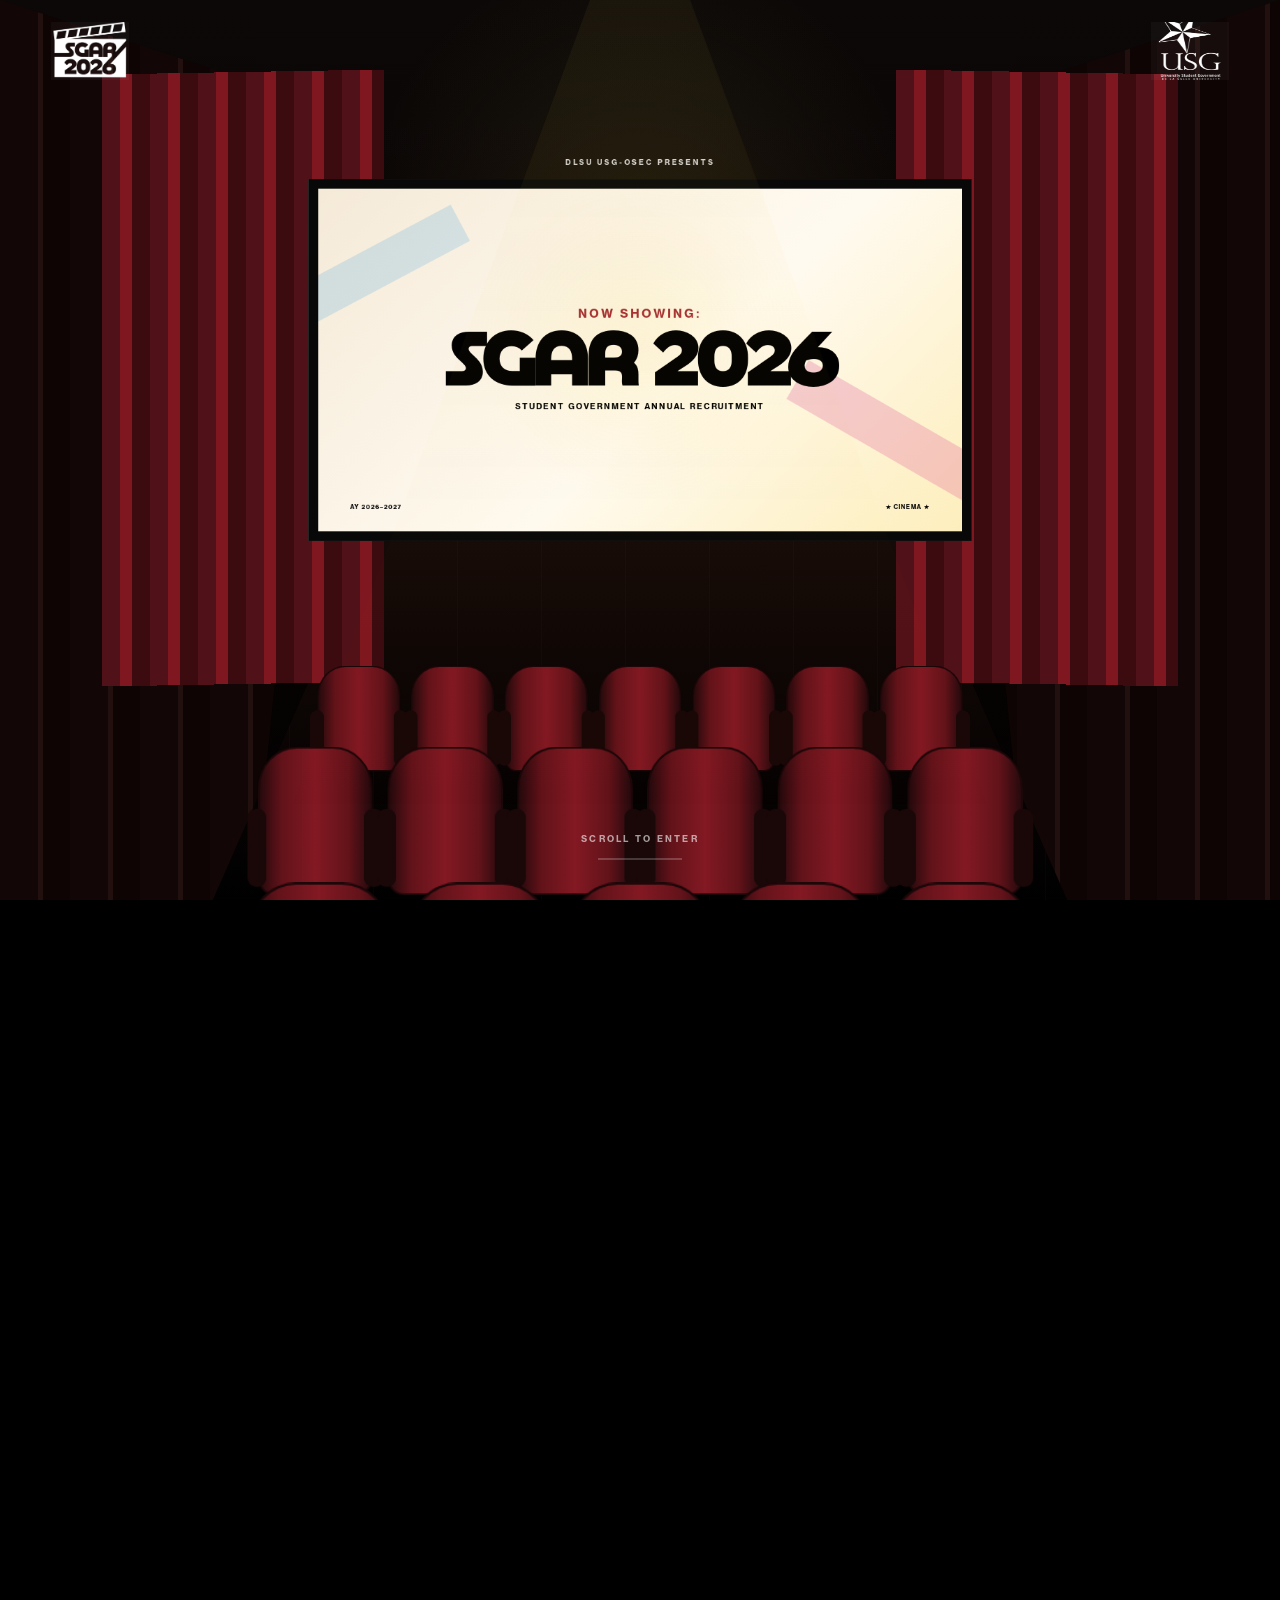
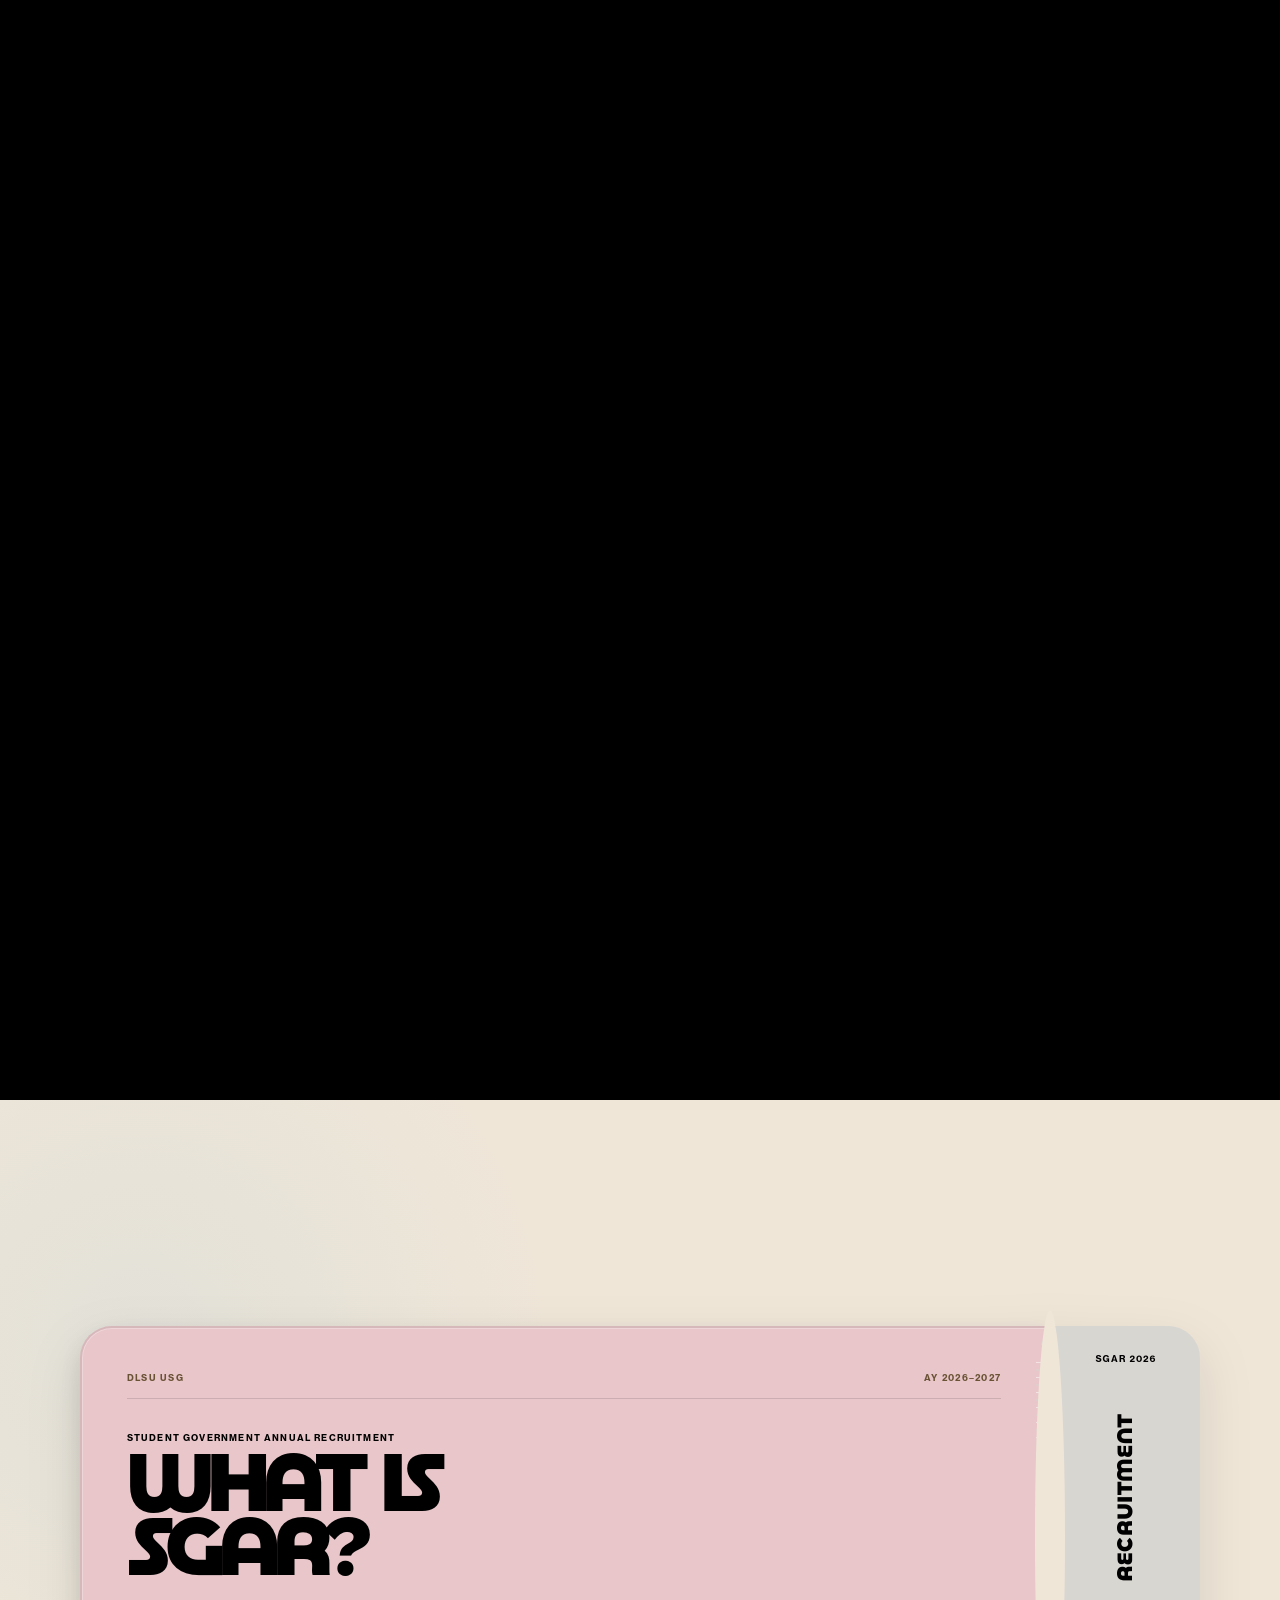
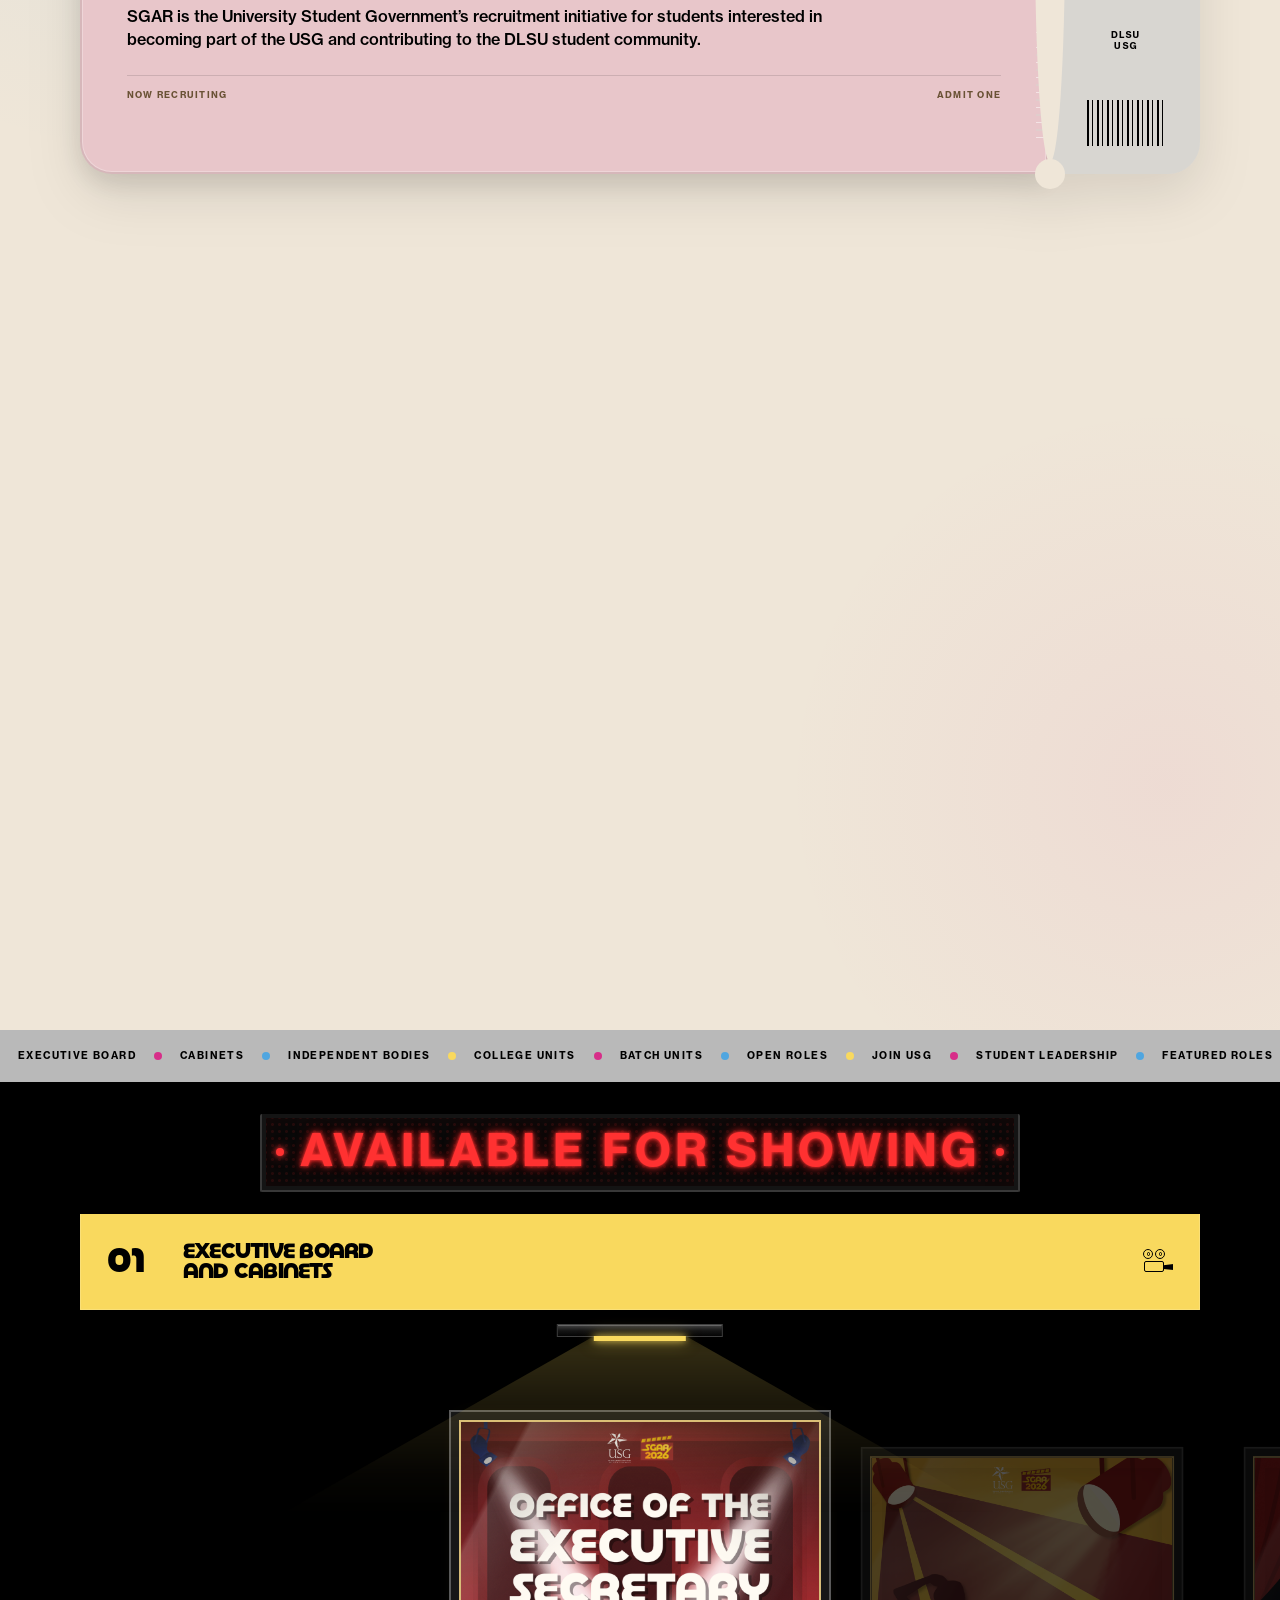
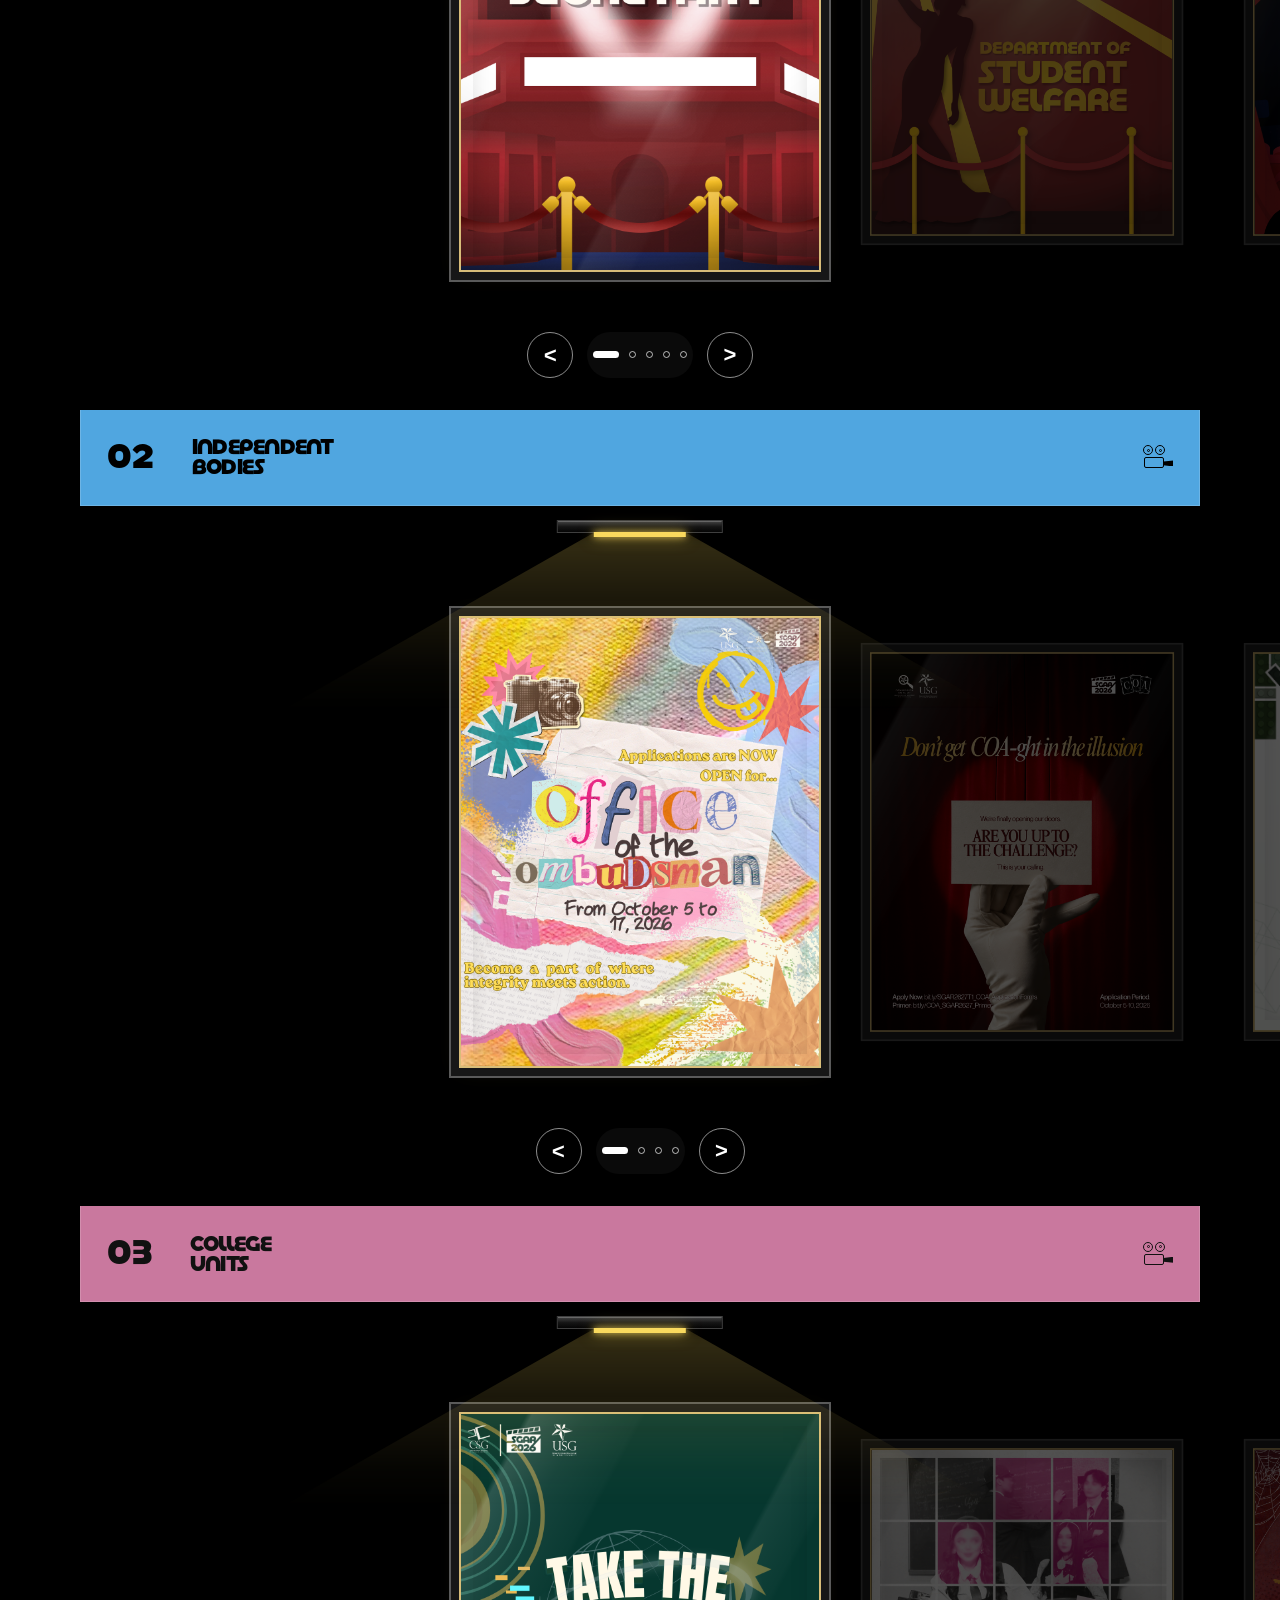
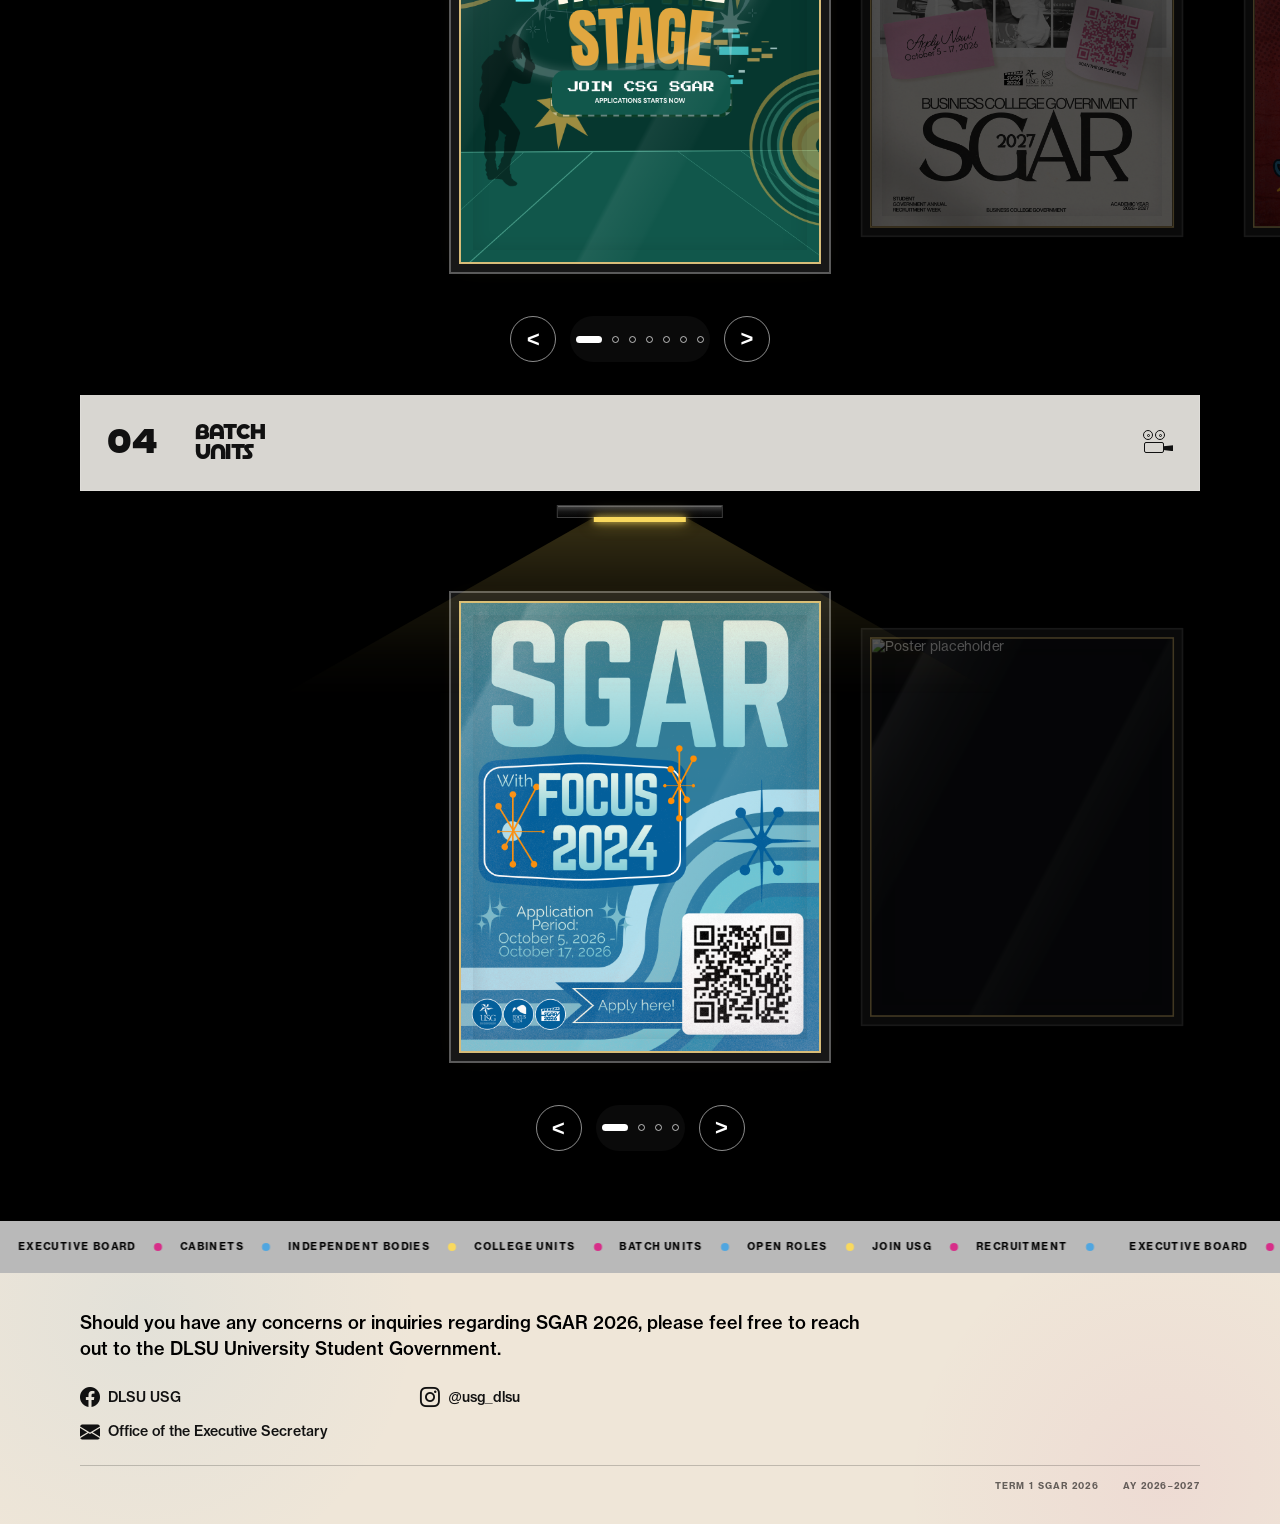
==== index.html @ 8f30ff58 "reset" ====
<!DOCTYPE html>
<html lang="en">
<head>
  <meta charset="UTF-8" />
  <meta name="viewport" content="width=device-width, initial-scale=1.0" />
  <meta name="theme-color" content="#000000" />
  <title>SGAR 2026 — Now Showing</title>
  <meta
    name="description"
    content="SGAR 2026 — Student Government Annual Recruitment"
  />
  <link rel="stylesheet" href="style.css" />
  <script>
    (function () {
      try {
        if (sessionStorage.getItem("sgarRestoreFromUnit") === "1") {
          document.documentElement.classList.add("sgar-restoring-index");
        }
      } catch (error) {}
    })();
  </script>
  <link rel="stylesheet" href="https://cdn.jsdelivr.net/npm/bootstrap-icons@1.11.3/font/bootstrap-icons.min.css" />
</head>

<body>
  <main>

    <section class="cinema-scroll" id="cinemaExperience" aria-label="SGAR 2026 cinema intro">
      <div class="cinema-stage" id="cinemaStage">
        <div class="film-overlay" aria-hidden="true"></div>
        <div class="projector-beam" aria-hidden="true"></div>

        <header class="site-header" id="siteHeader">
          <a class="brand brand-logo-link" href="#cinemaExperience" aria-label="SGAR logo placeholder">
            <img src="assets/sgar-white-logo.png" alt="SGAR logo" class="brand-logo-placeholder">
          </a>

          <a class="brand brand-logo-link" href="#cinemaExperience" aria-label="Second organization">
            <img
              src="assets/[USG] WHITE LOGO.png"
              alt="Second organization logo"
              class="brand-logo-placeholder second-logo"
            >
          </a>
        </header>

        <div class="cinema-room" id="cinemaRoom">
          <div class="wall wall-left" aria-hidden="true"></div>
          <div class="wall wall-right" aria-hidden="true"></div>

          <div class="curtain curtain-left" id="curtainLeft" aria-hidden="true"></div>
          <div class="curtain curtain-right" id="curtainRight" aria-hidden="true"></div>

          <div class="screen-wrap" id="screenWrap">
            <p class="screen-presenter-overline">DLSU USG-OSEC PRESENTS</p>
            <div class="screen-frame">
              <div class="screen">
                <div class="screen-accent accent-left" aria-hidden="true"></div>
                <div class="screen-accent accent-right" aria-hidden="true"></div>

                <div class="screen-copy" id="screenCopy">

                  <p class="now-showing">NOW SHOWING:</p>
                  <h1>SGAR 2026</h1>
                  <p class="screen-subtitle">
                    STUDENT GOVERNMENT ANNUAL RECRUITMENT
                  </p>
                </div>

                <div class="screen-footer">
                  <span>AY 2026–2027</span>
                  <span>★ CINEMA ★</span>
                </div>
              </div>
            </div>
          </div>

          <div class="floor" aria-hidden="true"></div>

          <div class="seat-row back-row" id="backRow" aria-hidden="true">
            <i></i><i></i><i></i><i></i><i></i><i></i><i></i>
          </div>

          <div class="seat-row middle-row" id="middleRow" aria-hidden="true">
            <i></i><i></i><i></i><i></i><i></i><i></i>
          </div>

          <div class="seat-row front-row" id="frontRow" aria-hidden="true">
            <i></i><i></i><i></i><i></i><i></i>
          </div>
        </div>

        <div class="intro-copy" id="introCopy">

          <span class="scroll-prompt">SCROLL TO ENTER</span>
          <div class="scroll-track" aria-hidden="true">
            <div class="scroll-fill" id="scrollFill"></div>
          </div>
        </div>
      </div>
    </section>

    <section class="about-section" id="about">
      <div class="ticket-scene">
        <div class="sgar-ticket" id="sgarTicket">
          <div class="ticket-main">
            <div class="ticket-topline">
              <span>DLSU USG</span>
              <span>AY 2026–2027</span>
            </div>

            <div class="ticket-title-wrap">
              <p>STUDENT GOVERNMENT ANNUAL RECRUITMENT</p>
              <h3>WHAT IS<br />SGAR?</h3>
            </div>

            <p class="ticket-description">
              SGAR is the University Student Government’s recruitment initiative
              for students interested in becoming part of the USG and contributing
              to the DLSU student community.
            </p>

            <div class="ticket-bottomline">
              <span>NOW RECRUITING</span>
              <span>ADMIT ONE</span>
            </div>
          </div>

          <div class="ticket-perforation" aria-hidden="true"></div>

          <div class="ticket-stub" id="ticketStub">
            <span class="stub-small">SGAR 2026</span>
            <span class="stub-vertical">RECRUITMENT</span>
            <span class="stub-small">DLSU<br />USG</span>
            <span class="stub-barcode" aria-hidden="true"></span>
            <span class="torn-fibers" aria-hidden="true"></span>
          </div>
        </div>
      </div>
    </section>

<section class="snap-section organizations-section" id="organizations">
      <div class="organizations-shell">
        <div class="transition-strip transition-strip-top strip-recruitment" aria-hidden="true">
          <div class="transition-strip-track seamless-marquee">
            <div class="marquee-group">
              <span>EXECUTIVE BOARD</span><i></i>
              <span>CABINETS</span><i></i>
              <span>INDEPENDENT BODIES</span><i></i>
              <span>COLLEGE UNITS</span><i></i>
              <span>BATCH UNITS</span><i></i>
              <span>OPEN ROLES</span><i></i>
              <span>JOIN USG</span><i></i>
              <span>STUDENT LEADERSHIP</span><i></i>
              <span>FEATURED ROLES</span><i></i>
              <span>RECRUITMENT</span><i></i>
            </div>

            <div class="marquee-group" aria-hidden="true">
              <span>EXECUTIVE BOARD</span><i></i>
              <span>CABINETS</span><i></i>
              <span>INDEPENDENT BODIES</span><i></i>
              <span>COLLEGE UNITS</span><i></i>
              <span>BATCH UNITS</span><i></i>
              <span>OPEN ROLES</span><i></i>
              <span>JOIN USG</span><i></i>
              <span>STUDENT LEADERSHIP</span><i></i>
              <span>FEATURED ROLES</span><i></i>
              <span>RECRUITMENT</span><i></i>
            </div>
          </div>
        </div>

        <div class="organizations-heading organizations-heading-centered">
          <h2>AVAILABLE FOR SHOWING</h2>
        </div>

        <div class="category-panel category-panel-from-old">
          <div class="category-panel-no">01</div>
          <div class="category-panel-copy">
            <h3>Executive Board<br />and Cabinets</h3>
          </div>
          <div class="category-projector" aria-hidden="true">
            <span class="projector-reel-icon reel-icon-one"></span>
            <span class="projector-reel-icon reel-icon-two"></span>
            <span class="projector-body-icon"></span>
            <span class="projector-lens-icon"></span>
          </div>
        </div>

        <div class="poster-showcase-light" aria-hidden="true">
          <span class="showcase-light-fixture"></span>
        </div>

        <div class="featured-carousel-shell featured-carousel-shell-portrait">
          <div
            class="featured-carousel"
            id="execCarousel"
            role="region"
            aria-roledescription="carousel"
            aria-label="Executive Board and Cabinets recruiting organizations"
          >
            <div class="featured-track" id="execTrack">
              <article class="featured-card theme-blue" data-slide="0" data-unit-key="OSEC" role="link" tabindex="0" aria-label="Open unit page for Exec 1">
                <div class="featured-art has-poster">
                  <img src="assets/OSEC_MainPub.png" alt="Poster placeholder" class="featured-poster-img" loading="eager" decoding="async" />
                </div>
              </article>

              <article class="featured-card theme-pink" data-slide="1" data-unit-key="DSW" role="link" tabindex="0" aria-label="Open unit page for Exec 2">
                <div class="featured-art has-poster">
                  <img src="assets/CABINET - DSW.png" alt="Poster placeholder" class="featured-poster-img" loading="eager" decoding="async" />
                </div>
              </article>

              <article class="featured-card theme-yellow" data-slide="2" data-unit-key="DLA" role="link" tabindex="0" aria-label="Open unit page for Exec 3">
                <div class="featured-art has-poster">
                  <img src="assets/CABINET - DLA.png" alt="Poster placeholder" class="featured-poster-img" loading="eager" decoding="async" />
                </div>
              </article>

              <article class="featured-card theme-green" data-slide="3" data-unit-key="DOP" role="link" tabindex="0" aria-label="Open unit page for Exec 4">
                <div class="featured-art has-poster">
                  <img src="assets/CABINET - DOP.png" alt="Poster placeholder" class="featured-poster-img" loading="eager" decoding="async" />
                </div>
              </article>

              <article class="featured-card theme-cream" data-slide="4" data-unit-key="DFO" role="link" tabindex="0" aria-label="Open unit page for Exec 5">
                <div class="featured-art has-poster">
                  <img src="assets/CABINET - DFO.png" alt="Poster placeholder" class="featured-poster-img" loading="eager" decoding="async" />
                </div>
              </article>
              <article class="featured-card theme-cream" data-slide="4" data-unit-key="DFA" role="link" tabindex="0" aria-label="Open unit page for Exec 6">
                  <div class="featured-art has-poster">
                  <img src="assets/CABINET - DFA.png" alt="Poster placeholder" class="featured-poster-img" loading="eager" decoding="async" />
                </div>
              </article>
              <article class="featured-card theme-cream" data-slide="4" data-unit-key="DSC" role="link" tabindex="0" aria-label="Open unit page for Exec 6">
                  <div class="featured-art has-poster">
                  <img src="assets/CABINET - DSC.png" alt="Poster placeholder" class="featured-poster-img" loading="eager" decoding="async" />
                </div>
              </article>
              <article class="featured-card theme-cream" data-slide="4" data-unit-key="DUE" role="link" tabindex="0" aria-label="Open unit page for Exec 6">
                  <div class="featured-art has-poster">
                  <img src="assets/CABINET - DUE.png" alt="Poster placeholder" class="featured-poster-img" loading="eager" decoding="async" />
                </div>
              </article>
              <article class="featured-card theme-cream" data-slide="4" data-unit-key="DEE" role="link" tabindex="0" aria-label="Open unit page for Exec 6">
                  <div class="featured-art has-poster">
                  <img src="assets/CABINET - DEE.png" alt="Poster placeholder" class="featured-poster-img" loading="eager" decoding="async" />
                </div>
              </article>
              <article class="featured-card theme-cream" data-slide="4" data-unit-key="LCSG" role="link" tabindex="0" aria-label="Open unit page for Exec 6">
                  <div class="featured-art has-poster">
                  <img src="assets/LCSG_MainPub.jpg" alt="Poster placeholder" class="featured-poster-img" loading="eager" decoding="async" />
                </div>
              </article>
            </div>
          </div>

          <div class="featured-carousel-footer featured-carousel-footer-bottom">
            <button class="carousel-arrow carousel-arrow-prev" id="execPrev" type="button" aria-label="Previous organization"><span class="chevron-icon">&gt;</span></button>

            <div class="carousel-dots" id="execDots" aria-label="Choose an organization">
              <button class="carousel-dot is-active" type="button" data-index="0" aria-label="Show organization 1"></button>
              <button class="carousel-dot" type="button" data-index="1" aria-label="Show organization 2"></button>
              <button class="carousel-dot" type="button" data-index="2" aria-label="Show organization 3"></button>
              <button class="carousel-dot" type="button" data-index="3" aria-label="Show organization 4"></button>
              <button class="carousel-dot" type="button" data-index="4" aria-label="Show organization 5"></button>
            </div>

            <button class="carousel-arrow carousel-arrow-next" id="execNext" type="button" aria-label="Next organization"><span class="chevron-icon">&gt;</span></button>
          </div>
        </div>
      </div>
    </section>

    <section class="snap-section independent-section independent-bodies-section" id="independentBodies">
      <div class="organizations-shell">
        <div class="category-panel category-panel-from-old category-panel-independent">
          <div class="category-panel-no">02</div>
          <div class="category-panel-copy">
            <h3>Independent<br />Bodies</h3>
          </div>
          <div class="category-projector" aria-hidden="true">
            <span class="projector-reel-icon reel-icon-one"></span>
            <span class="projector-reel-icon reel-icon-two"></span>
            <span class="projector-body-icon"></span>
            <span class="projector-lens-icon"></span>
          </div>
        </div>

        <div class="poster-showcase-light poster-showcase-light-independent" aria-hidden="true">
          <span class="showcase-light-fixture"></span>
        </div>

        <div class="featured-carousel-shell featured-carousel-shell-portrait">
          <div
            class="featured-carousel"
            id="indCarousel"
            role="region"
            aria-roledescription="carousel"
            aria-label="Independent Bodies recruiting organizations"
          >
            <div class="featured-track" id="indTrack">
              <article class="featured-card ind-theme-one" data-slide="0" data-unit-key="OMB" role="link" tabindex="0" aria-label="Open unit page for Independent Body 01">
                <div class="featured-art has-poster">
                  <img src="assets/OMB_MainPub.png" alt="Poster placeholder" class="featured-poster-img" loading="eager" decoding="async" />
                </div>
              </article>
              <article class="featured-card ind-theme-two" data-slide="1" data-unit-key="COA" role="link" tabindex="0" aria-label="Open unit page for Independent Body 02">
                <div class="featured-art has-poster">
                  <img src="assets/COA_MainPub.png" alt="Poster placeholder" class="featured-poster-img" loading="eager" decoding="async" />
                </div>
              </article>
              <article class="featured-card ind-theme-three" data-slide="2" data-unit-key="COMELEC" role="link" tabindex="0" aria-label="Open unit page for Independent Body 03">
                <div class="featured-art has-poster">
                  <img src="assets/COMELEC_MainPub.png" alt="Poster placeholder" class="featured-poster-img" loading="eager" decoding="async" />
                </div>
              </article>
            </div>
          </div>

          <div class="featured-carousel-footer featured-carousel-footer-bottom">
            <button class="carousel-arrow carousel-arrow-prev" id="indPrev" type="button" aria-label="Previous independent bodies recruiting organizations"><span class="chevron-icon">&gt;</span></button>

            <div class="carousel-dots" id="indDots" aria-label="Choose independent bodies recruiting organizations">
              <button class="carousel-dot is-active" type="button" data-index="0" aria-label="Show Independent Bodies recruiting organizations 1"></button>
              <button class="carousel-dot" type="button" data-index="1" aria-label="Show Independent Bodies recruiting organizations 2"></button>
              <button class="carousel-dot" type="button" data-index="2" aria-label="Show Independent Bodies recruiting organizations 3"></button>
              <button class="carousel-dot" type="button" data-index="3" aria-label="Show Independent Bodies recruiting organizations 4"></button>
            </div>

            <button class="carousel-arrow carousel-arrow-next" id="indNext" type="button" aria-label="Next independent bodies recruiting organizations"><span class="chevron-icon">&gt;</span></button>
          </div>
        </div>
      </div>

    </section>

    <section class="snap-section independent-section college-units-section" id="collegeUnits">
      <div class="organizations-shell">
        <div class="category-panel category-panel-from-old category-panel-college">
          <div class="category-panel-no">03</div>
          <div class="category-panel-copy">
            <h3>College<br />Units</h3>
          </div>
          <div class="category-projector" aria-hidden="true">
            <span class="projector-reel-icon reel-icon-one"></span>
            <span class="projector-reel-icon reel-icon-two"></span>
            <span class="projector-body-icon"></span>
            <span class="projector-lens-icon"></span>
          </div>
        </div>

        <div class="poster-showcase-light poster-showcase-light-independent" aria-hidden="true">
          <span class="showcase-light-fixture"></span>
        </div>

        <div class="featured-carousel-shell featured-carousel-shell-portrait">
          <div
            class="featured-carousel"
            id="collegeCarousel"
            role="region"
            aria-roledescription="carousel"
            aria-label="College Units recruiting organizations"
          >
            <div class="featured-track" id="collegeTrack">
              <article class="featured-card ind-theme-one" data-slide="0" data-unit-key="CSG" role="link" tabindex="0" aria-label="Open unit page for Engineering College Government">
                <div class="featured-art has-poster">
                  <img src="assets/[CSG] SGAR Main Pub.png" alt="Engineering College Government poster" class="featured-poster-img ecg-mainpub-img" loading="eager" decoding="async" />
                </div>
              </article>
              <article class="featured-card ind-theme-two" data-slide="1" data-unit-key="BCG" role="link" tabindex="0" aria-label="Open unit page for College Unit 02">
                <div class="featured-art has-poster">
                  <img src="assets/BCG_MainPub.png" alt="Poster placeholder" class="featured-poster-img" loading="eager" decoding="async" />
                </div>
              </article>
              <article class="featured-card ind-theme-three" data-slide="2" data-unit-key="ECG" role="link" tabindex="0" aria-label="Open unit page for College Unit 03">
                <div class="featured-art has-poster">
                  <img src="assets/ecg-mainpub.png" alt="Poster placeholder" class="featured-poster-img" loading="eager" decoding="async" />
                </div>
              </article>
              <article class="featured-card ind-theme-four" data-slide="3" data-unit-key="SCG" role="link" tabindex="0" aria-label="Open unit page for College Unit 04">
                <div class="featured-art has-poster">
                  <img src="assets/SCG_MainPub.png" alt="Poster placeholder" class="featured-poster-img" loading="eager" decoding="async" />
                </div>
              </article>
              <article class="featured-card ind-theme-four" data-slide="4" data-unit-key="ACG" role="link" tabindex="0" aria-label="Open unit page for College Unit 04">
                <div class="featured-art has-poster">
                  <img src="assets/SGAR MAIN PUB ACG.png" alt="Poster placeholder" class="featured-poster-img" loading="eager" decoding="async" />
                </div>
              </article>
              <article class="featured-card ind-theme-four" data-slide="5" data-unit-key="SEG" role="link" tabindex="0" aria-label="Open unit page for College Unit 04">
                <div class="featured-art has-poster">
                  <img src="assets/SEG_MainPub.png" alt="Poster placeholder" class="featured-poster-img" loading="eager" decoding="async" />
                </div>
              </article>
            </div>
          </div>

          <div class="featured-carousel-footer featured-carousel-footer-bottom">
            <button class="carousel-arrow carousel-arrow-prev" id="collegePrev" type="button" aria-label="Previous college units recruiting organizations"><span class="chevron-icon">&gt;</span></button>

            <div class="carousel-dots" id="collegeDots" aria-label="Choose college units recruiting organizations">
              <button class="carousel-dot is-active" type="button" data-index="0" aria-label="Show College Units recruiting organizations 1"></button>
              <button class="carousel-dot" type="button" data-index="1" aria-label="Show College Units recruiting organizations 2"></button>
              <button class="carousel-dot" type="button" data-index="2" aria-label="Show College Units recruiting organizations 3"></button>
              <button class="carousel-dot" type="button" data-index="3" aria-label="Show College Units recruiting organizations 4"></button>
              <button class="carousel-dot" type="button" data-index="4" aria-label="Show College Units recruiting organizations 4"></button>
              <button class="carousel-dot" type="button" data-index="5" aria-label="Show College Units recruiting organizations 4"></button>
              <button class="carousel-dot" type="button" data-index="6" aria-label="Show College Units recruiting organizations 4"></button>
            </div>

            <button class="carousel-arrow carousel-arrow-next" id="collegeNext" type="button" aria-label="Next college units recruiting organizations"><span class="chevron-icon">&gt;</span></button>
          </div>
        </div>
      </div>

    </section>

    <section class="snap-section independent-section batch-units-section" id="batchUnits">
      <div class="organizations-shell">
        <div class="category-panel category-panel-from-old category-panel-batch">
          <div class="category-panel-no">04</div>
          <div class="category-panel-copy">
            <h3>Batch<br />Units</h3>
          </div>
          <div class="category-projector" aria-hidden="true">
            <span class="projector-reel-icon reel-icon-one"></span>
            <span class="projector-reel-icon reel-icon-two"></span>
            <span class="projector-body-icon"></span>
            <span class="projector-lens-icon"></span>
          </div>
        </div>

        <div class="poster-showcase-light poster-showcase-light-independent" aria-hidden="true">
          <span class="showcase-light-fixture"></span>
        </div>

        <div class="featured-carousel-shell featured-carousel-shell-portrait">
          <div
            class="featured-carousel"
            id="batchCarousel"
            role="region"
            aria-roledescription="carousel"
            aria-label="Batch Units recruiting organizations"
          >
            <div class="featured-track" id="batchTrack">
              <article class="featured-card ind-theme-one" data-slide="0" data-unit-key="FOCUS2024" role="link" tabindex="0" aria-label="Open unit page for Batch Unit 01">
                <div class="featured-art has-poster">
                  <img src="assets/FOCUS2024_MainPub.png" alt="Poster placeholder" class="featured-poster-img" loading="eager" decoding="async" />
                </div>
              </article>
              <article class="featured-card ind-theme-two" data-slide="1" data-unit-key="FOCUS2025" role="link" tabindex="0" aria-label="Open unit page for Batch Unit 02">
                <div class="featured-art has-poster">
                  <img src="assets/FOCUS2025 MainPub.jpg" alt="Poster placeholder" class="featured-poster-img" loading="eager" decoding="async" />
                </div>
              </article>
            </div>
          </div>

          <div class="featured-carousel-footer featured-carousel-footer-bottom">
            <button class="carousel-arrow carousel-arrow-prev" id="batchPrev" type="button" aria-label="Previous batch units recruiting organizations"><span class="chevron-icon">&gt;</span></button>

            <div class="carousel-dots" id="batchDots" aria-label="Choose batch units recruiting organizations">
              <button class="carousel-dot is-active" type="button" data-index="0" aria-label="Show Batch Units recruiting organizations 1"></button>
              <button class="carousel-dot" type="button" data-index="1" aria-label="Show Batch Units recruiting organizations 2"></button>
              <button class="carousel-dot" type="button" data-index="2" aria-label="Show Batch Units recruiting organizations 3"></button>
              <button class="carousel-dot" type="button" data-index="3" aria-label="Show Batch Units recruiting organizations 4"></button>
            </div>

            <button class="carousel-arrow carousel-arrow-next" id="batchNext" type="button" aria-label="Next batch units recruiting organizations"><span class="chevron-icon">&gt;</span></button>
          </div>
        </div>
      </div>

        <div class="transition-strip transition-strip-bottom strip-recruitment" aria-hidden="true">
          <div class="transition-strip-track seamless-marquee seamless-marquee-bottom">
            <div class="marquee-group">
              <span>EXECUTIVE BOARD</span><i></i>
              <span>CABINETS</span><i></i>
              <span>INDEPENDENT BODIES</span><i></i>
              <span>COLLEGE UNITS</span><i></i>
              <span>BATCH UNITS</span><i></i>
              <span>OPEN ROLES</span><i></i>
              <span>JOIN USG</span><i></i>
              <span>RECRUITMENT</span><i></i>
            </div>

            <div class="marquee-group" aria-hidden="true">
              <span>EXECUTIVE BOARD</span><i></i>
              <span>CABINETS</span><i></i>
              <span>INDEPENDENT BODIES</span><i></i>
              <span>COLLEGE UNITS</span><i></i>
              <span>BATCH UNITS</span><i></i>
              <span>OPEN ROLES</span><i></i>
              <span>JOIN USG</span><i></i>
              <span>RECRUITMENT</span><i></i>
            </div>
          </div>
        </div>
    </section>

<footer class="site-footer">
      <div class="site-footer-inner">
        <p class="site-footer-message">
          Should you have any concerns or inquiries regarding SGAR 2026,
          please feel free to reach out to the DLSU University Student Government.
        </p>
      <div class="site-footer-bottom">

        <div class="site-footer-contacts index-footer-contacts" aria-label="DLSU USG contact links">
          <a href="https://www.facebook.com/dlsu.usg" target="_blank" rel="noopener noreferrer">
            <i class="bi bi-facebook" aria-hidden="true"></i>
            <span>DLSU USG</span>
          </a>

          <a href="https://www.instagram.com/usg_dlsu/" target="_blank" rel="noopener noreferrer">
            <i class="bi bi-instagram" aria-hidden="true"></i>
            <span>@usg_dlsu</span>
          </a>

          <a href="mailto:usg-officeoftheexecutivesecretary@dlsu.edu.ph">
            <i class="bi bi-envelope-fill" aria-hidden="true"></i>
            <span>Office of the Executive Secretary</span>
          </a>
        </div>

      <div class="site-footer-meta">
          <span>Term 1 SGAR 2026</span>
          <span>AY 2026–2027</span>
        </div>
      </div>
      </div>
    </footer>

  </main>

  <script src="script.js"></script>
</body>
</html>
---- style.css ----
@font-face{
  font-family: "Basenji SGAR";
  src:
    local("Basenji SemiBold"),
    local("Basenji-SemiBold"),
    url("assets/fonts/Basenji-SemiBold.otf") format("opentype");
  font-style: normal;
  font-weight: 600;
  font-display: swap;
}
@font-face{
  font-family: "Basenji SGAR";
  src:
    local("Basenji SemiBold Slanted"),
    local("Basenji-SemiBoldSlanted"),
    url("assets/fonts/Basenji-SemiBoldSlanted.otf") format("opentype");
  font-style: italic;
  font-weight: 600;
  font-display: swap;
}
@font-face{
  font-family: "Haas Grot Display SGAR";
  src:
    local("Neue Haas Grotesk Text 55 Roman"),
    url("assets/fonts/NeueHaasGrotText-55Roman-Trial.otf") format("opentype");
  font-style: normal;
  font-weight: 400;
  font-display: swap;
}
@font-face{
  font-family: "Haas Grot Display SGAR";
  src:
    local("Neue Haas Grotesk Text 56 Italic"),
    url("assets/fonts/NeueHaasGrotText-56Italic-Trial.otf") format("opentype");
  font-style: italic;
  font-weight: 400;
  font-display: swap;
}
@font-face{
  font-family: "Haas Grot Display SGAR";
  src:
    local("Neue Haas Grotesk Text 65 Medium"),
    url("assets/fonts/NeueHaasGrotText-65Medium-Trial.otf") format("opentype");
  font-style: normal;
  font-weight: 500 600;
  font-display: swap;
}
@font-face{
  font-family: "Haas Grot Display SGAR";
  src:
    local("Neue Haas Grotesk Text 66 Medium Italic"),
    url("assets/fonts/NeueHaasGrotText-66MediumItalic-Trial.otf") format("opentype");
  font-style: italic;
  font-weight: 500 600;
  font-display: swap;
}
@font-face{
  font-family: "Haas Grot Display SGAR";
  src:
    local("Neue Haas Grotesk Text 75 Bold"),
    url("assets/fonts/NeueHaasGrotText-75Bold-Trial.otf") format("opentype");
  font-style: normal;
  font-weight: 700 900;
  font-display: swap;
}
@font-face{
  font-family: "Haas Grot Display SGAR";
  src:
    local("Neue Haas Grotesk Text 76 Bold Italic"),
    url("assets/fonts/NeueHaasGrotText-76BoldItalic-Trial.otf") format("opentype");
  font-style: italic;
  font-weight: 700 900;
  font-display: swap;
}
:root{
  --black: #000000;
  --white: #ffffff;
  --pink: #d72e89;
  --blue: #50a6e0;
  --yellow: #f9d95e;
  --cream: #f5efe5;

  --headline: "Basenji SGAR", "Arial Black", "Arial Narrow", Impact, sans-serif;
  --subhead: "Haas Grot Display SGAR", "Helvetica Neue", Helvetica, Arial, sans-serif;
  --body: "Haas Grot Display SGAR", "Helvetica Neue", Helvetica, Arial, sans-serif;
}
*{
  box-sizing: border-box;
}
html{
  scroll-behavior: smooth;
  background: var(--black);

  scrollbar-width: none;

  -ms-overflow-style: none;
}

html::-webkit-scrollbar, body::-webkit-scrollbar{
  width: 0;
  height: 0;
  display: none;
}
body{
  margin: 0;
  overflow-x: hidden;
  background: var(--black);
  color: var(--white);
  font-family: var(--body);
  touch-action: pan-y;
}
a{
  color: inherit;
}
::selection{
  background: var(--yellow);
  color: var(--black);
}

.cinema-scroll{
  position: relative;
  height: 300vh;
  background: var(--black);
}
.cinema-stage{
  position: sticky;
  top: 0;
  height: 100vh;
  min-height: 600px;
  overflow: hidden;
  isolation: isolate;
  contain: layout paint style;
  background:
    radial-gradient(circle at 50% 25%, rgba(249, 217, 94, 0.08), transparent 30%),
    linear-gradient(180deg, #0b0807 0%, #080303 63%, #000 100%);
}

.film-overlay{
  position: absolute;
  z-index: 80;
  inset: 0;
  pointer-events: none;
  opacity: 0.09;
  background:
    repeating-linear-gradient(
      0deg,
      rgba(255,255,255,0.025) 0 1px,
      transparent 1px 4px
    );
  mix-blend-mode: soft-light;
}
.projector-beam{
  position: absolute;
  z-index: 1;
  left: 50%;
  top: -2%;
  width: 68vw;
  height: 102vh;
  transform: translate3d(-50%, 0, 0);
  clip-path: polygon(45% 0, 55% 0, 94% 100%, 6% 100%);
  background: linear-gradient(
    180deg,
    rgba(249,217,94,.09),
    rgba(249,217,94,.025) 58%,
    transparent
  );
  opacity: .65;
}
.site-header{
  position: absolute;
  z-index: 50;
  top: 0;
  left: 0;
  width: 100%;
  padding: 22px clamp(22px, 4vw, 68px);
  display: flex;
  align-items: center;
  justify-content: space-between;
  will-change: opacity;
}
.brand{
  display: flex;
  align-items: center;
  gap: 8px;
  text-decoration: none;
  font-family: var(--headline);
  font-size: 17px;
  font-weight: 900;
  line-height: 1;
}
.brand-main{
  border: 2px solid var(--white);
  padding: 6px 8px 5px;
}
.brand-year{
  color: var(--yellow);
}
.brand-org{
  color: rgba(255,255,255,.68);
  font-size: 10px;
  font-weight: 800;
  letter-spacing: .17em;
}
.cinema-room{
  position: absolute;
  inset: 0;
  transform-origin: 50% 44%;
  will-change: transform;
  backface-visibility: hidden;
}
.wall{
  position: absolute;
  z-index: 2;
  top: 0;
  width: 26%;
  height: 100%;
  background:
    repeating-linear-gradient(
      90deg,
      #120706 0 38px,
      #21100d 38px 43px,
      #0d0403 43px 70px
    );
}
.wall-left{
  left: 0;
  clip-path: polygon(0 0, 100% 12%, 76% 100%, 0 100%);
}
.wall-right{
  right: 0;
  clip-path: polygon(0 12%, 100% 0, 100% 100%, 24% 100%);
}
.curtain{
  position: absolute;
  z-index: 5;
  top: 8%;
  width: 22%;
  height: 68%;
  background:
    repeating-linear-gradient(
      90deg,
      #511118 0 18px,
      #7f1720 18px 30px,
      #3b0b10 30px 48px
    );
  will-change: transform;
  backface-visibility: hidden;
}
.curtain-left{
  left: 8%;
}
.curtain-right{
  right: 8%;
}
.screen-wrap{
  position: absolute;
  z-index: 6;
  left: 50%;
  top: 12%;
  width: min(72vw, 1050px);
  aspect-ratio: 16 / 8.75;
  transform-origin: center;
  will-change: transform;
  backface-visibility: hidden;
}
.screen-frame{
  width: 100%;
  height: 100%;
  padding: clamp(8px, 1vw, 14px);
  background: #080808;
  border: 1px solid #242424;
}
.screen{
  position: relative;
  width: 100%;
  height: 100%;
  overflow: hidden;
  display: grid;
  place-items: center;
  background:
    radial-gradient(circle at 50% 44%, rgba(249,217,94,.15), transparent 43%),
    linear-gradient(135deg, #f5ead8 0%, #fffaf0 56%, #f9d95e 180%);
  color: var(--black);
}
.screen-accent{
  position: absolute;
  opacity: .22;
}
.accent-left{
  left: -8%;
  top: 18%;
  width: 32%;
  height: 12%;
  transform: rotate(-28deg);
  background: var(--blue);
}
.accent-right{
  right: -10%;
  bottom: 20%;
  width: 38%;
  height: 13%;
  transform: rotate(30deg);
  background: var(--pink);
}
.screen-copy{
  position: relative;
  z-index: 2;
  text-align: center;
  will-change: transform, opacity;
}
.presenter{
  margin: 0 0 16px;
  font-size: clamp(7px, .8vw, 11px);
  font-weight: 900;
  letter-spacing: .30em;
}
.now-showing{
  margin: 0;
  color: #a42e31;
  font-size: clamp(10px, 1.35vw, 18px);
  font-weight: 900;
  letter-spacing: .17em;
}
.screen h1{
  margin: .02em 0 .07em;
  font-family: var(--headline);
  font-size: clamp(48px, 9vw, 138px);
  line-height: .92;
  letter-spacing: -.07em;
  text-transform: uppercase;
}
.screen-subtitle{
  margin: 0;
  font-size: clamp(7px, .9vw, 13px);
  font-weight: 900;
  letter-spacing: .16em;
}
.screen-footer{
  position: absolute;
  z-index: 3;
  left: 5%;
  right: 5%;
  bottom: 6%;
  display: flex;
  justify-content: space-between;
  gap: 16px;
  font-size: clamp(6px, .65vw, 9px);
  font-weight: 900;
  letter-spacing: .12em;
}
.floor{
  position: absolute;
  z-index: 3;
  left: 16%;
  right: 16%;
  bottom: -2%;
  height: 44%;
  clip-path: polygon(20% 0, 80% 0, 100% 100%, 0 100%);
  background:
    repeating-linear-gradient(
      90deg,
      rgba(249,217,94,.018) 0 1px,
      transparent 1px 84px
    ),
    linear-gradient(180deg, #170b08, #050202 75%, #000);
}

.seat-row{
  position: absolute;
  z-index: 10;
  left: 50%;
  display: flex;
  align-items: flex-end;
  justify-content: center;
  gap: clamp(8px, 1.2vw, 18px);
  will-change: transform, opacity;
  backface-visibility: hidden;
}
.seat-row i{
  position: relative;
  display: block;
  width: clamp(70px, 9.6vw, 138px);
  aspect-ratio: .78 / 1;
  border: 2px solid #1c0709;
  border-radius: 34% 34% 14% 14% / 28% 28% 12% 12%;
  background:
    linear-gradient(
      90deg,
      #260a0d 0%,
      #63131a 20%,
      #831923 50%,
      #63131a 80%,
      #260a0d 100%
    );
}
.seat-row i::before, .seat-row i::after{
  content: "";
  position: absolute;
  bottom: 4%;
  width: 17%;
  height: 54%;
  border-radius: 9px;
  background: #1a0808;
}
.seat-row i::before{
  left: -11%;
}
.seat-row i::after{
  right: -11%;
}
.back-row{
  bottom: 12%;
  width: 70%;
  z-index: 9;
}
.middle-row{
  bottom: 0%;
  width: 84%;
  z-index: 12;
}
.front-row{
  bottom: -17%;
  width: 98%;
  z-index: 15;
}

.intro-copy{
  position: absolute;
  z-index: 60;
  left: 50%;
  bottom: clamp(24px, 4.5vh, 48px);
  transform: translate3d(-50%, 0, 0);
  width: min(480px, calc(100% - 40px));
  display: grid;
  justify-items: center;
  gap: 8px;
  text-align: center;
  will-change: opacity;
}
.intro-label{
  color: var(--yellow);
  font-family: var(--headline);
  font-size: clamp(10px, 1vw, 14px);
  letter-spacing: .13em;
}
.scroll-prompt{
  color: rgba(255,255,255,.6);
  font-size: 9px;
  font-weight: 900;
  letter-spacing: .25em;
}
.scroll-track{
  width: 84px;
  height: 2px;
  margin-top: 5px;
  overflow: hidden;
  background: rgba(255,255,255,.2);
}
.scroll-fill{
  width: 0%;
  height: 100%;
  transform-origin: left;
  background: var(--yellow);
  will-change: transform;
}

html{
  scroll-snap-type: y mandatory;
  scroll-padding-top: 0;
}
.cinema-scroll, .snap-section{
  scroll-snap-align: start;
  scroll-snap-stop: always;
}
.snap-section{
  min-height: 100svh;
  position: relative;
  display: grid;
  align-items: center;
  overflow: hidden;
}
.section-shell{
  width: min(1220px, calc(100% - 48px));
  margin: 0 auto;
}
.section-index{
  display: flex;
  justify-content: space-between;
  gap: 20px;
  padding-bottom: 12px;
  border-bottom: 1.5px solid currentColor;
  font-family: var(--subhead);
  font-size: 9px;
  font-weight: 700;
  letter-spacing: .16em;
  text-transform: uppercase;
}
.section-index-light{
  color: rgba(255,255,255,.74);
}
.about-section{
  background:
    linear-gradient(135deg, rgba(80,166,224,.10), transparent 34%),
    linear-gradient(315deg, rgba(215,46,137,.08), transparent 34%),
    var(--cream);
  color: var(--black);
}
.about-shell{
  display: grid;
  grid-template-columns: 1.08fr .92fr;
  gap: clamp(38px, 7vw, 100px);
  align-items: center;
}
.about-shell .section-index{
  grid-column: 1 / -1;
}
.about-grid{
  align-self: center;
}
.feature-heading h2{
  max-width: 760px;
  margin: 0;
  font-family: var(--headline);
  font-size: clamp(64px, 8.5vw, 125px);
  font-weight: 600;
  line-height: .84;
  letter-spacing: -.06em;
  text-transform: uppercase;
}
.eyebrow{
  margin: 0 0 15px;
  color: #a42e31;
  font-family: var(--subhead);
  font-size: 10px;
  font-weight: 700;
  letter-spacing: .18em;
}
.feature-copy{
  max-width: 570px;
  margin-top: clamp(28px, 4vw, 52px);
}
.feature-copy p{
  margin: 0 0 18px;
  font-size: clamp(14px, 1.2vw, 18px);
  line-height: 1.6;
}
.feature-copy .feature-lead{
  font-size: clamp(19px, 1.65vw, 25px);
  font-weight: 600;
  line-height: 1.42;
}
.about-visual{
  align-self: stretch;
  min-height: 58vh;
  display: grid;
  place-items: center;
}
.about-frame{
  position: relative;
  width: min(100%, 500px);
  aspect-ratio: 4 / 5;
  overflow: hidden;
  padding: clamp(24px, 4vw, 50px);
  background:
    linear-gradient(145deg, transparent 0 55%, rgba(215,46,137,.95) 55% 100%),
    var(--blue);
  color: var(--white);
  display: flex;
  flex-direction: column;
  justify-content: space-between;
}
.frame-label{
  font-family: var(--subhead);
  font-size: 9px;
  font-weight: 700;
  letter-spacing: .15em;
}
.frame-title{
  position: relative;
  z-index: 2;
  font-family: var(--headline);
  font-size: clamp(70px, 8vw, 118px);
  font-weight: 600;
  line-height: .78;
  letter-spacing: -.07em;
}
.frame-dot{
  position: absolute;
  display: block;
  border: 3px solid rgba(255,255,255,.72);
  border-radius: 50%;
}
.dot-one{
  width: 34%;
  aspect-ratio: 1;
  right: 8%;
  top: 10%;
}
.dot-two{
  width: 18%;
  aspect-ratio: 1;
  right: 28%;
  top: 23%;
}

.transition-strip{
  position: absolute;
  z-index: 25;
  left: 0;
  right: 0;
  bottom: 0;
  height: 52px;
  overflow: hidden;
  display: flex;
  align-items: center;
}
.strip-cinema{
  background: var(--black);
  color: var(--yellow);
  border-top: 1px solid rgba(255,255,255,.12);
}
.strip-recruitment{
  background: var(--blue);
  color: var(--black);
  border-top: 1px solid rgba(0,0,0,.18);
}
.transition-strip-track{
  width: max-content;
  display: flex;
  align-items: center;
  gap: 18px;
  padding-left: 18px;
  white-space: nowrap;
  animation: contextualMarquee 19s linear infinite;
  will-change: transform;
}
.transition-strip-track-reverse{
  animation-direction: reverse;
  animation-duration: 17s;
}
.transition-strip-track span{
  font-family: var(--subhead);
  font-size: 10px;
  font-weight: 700;
  letter-spacing: .14em;
}
.transition-strip-track i{
  width: 8px;
  height: 8px;
  flex: 0 0 8px;
  border-radius: 50%;
  background: currentColor;
}
.strip-cinema .transition-strip-track i:nth-of-type(3n + 1){
  background: var(--pink);
}
.strip-cinema .transition-strip-track i:nth-of-type(3n + 2){
  background: var(--blue);
}
.strip-cinema .transition-strip-track i:nth-of-type(3n){
  background: var(--yellow);
}
.strip-recruitment .transition-strip-track i:nth-of-type(3n + 1){
  background: var(--yellow);
}
.strip-recruitment .transition-strip-track i:nth-of-type(3n + 2){
  background: var(--pink);
}
.strip-recruitment .transition-strip-track i:nth-of-type(3n){
  background: var(--white);
}
@keyframes contextualMarquee{
  from { transform: translate3d(0, 0, 0); }
  to { transform: translate3d(-50%, 0, 0); }
}
.about-section, .organizations-section{
  padding-bottom: 52px;
}

.independent-section{
  min-height: 100svh;
  background:
    radial-gradient(circle at 82% 16%, rgba(215,46,137,.13), transparent 24%),
    radial-gradient(circle at 15% 82%, rgba(249,217,94,.07), transparent 24%),
    #081317;
  color: var(--white);
}
.category-panel-independent{
  background: var(--blue);
  color: var(--black);
}
.independent-carousel-shell{
  background: #061014;
}
.ind-theme-one .featured-art{
  background:
    radial-gradient(circle at 72% 30%, rgba(249,217,94,.90) 0 10%, transparent 10.5%),
    linear-gradient(140deg, #072f38 0%, #0a6478 53%, #50a6e0 100%);
}
.ind-theme-two .featured-art{
  background:
    linear-gradient(140deg, transparent 0 49%, rgba(80,166,224,.90) 49% 60%, transparent 60%),
    linear-gradient(145deg, #2e0719 0%, #8d174f 53%, #d72e89 100%);
}
.ind-theme-three .featured-art{
  background:
    radial-gradient(circle at 24% 32%, rgba(215,46,137,.82) 0 9%, transparent 9.5%),
    linear-gradient(135deg, #513d05 0%, #b69316 52%, #f9d95e 100%);
}
.ind-theme-four .featured-art{
  background:
    linear-gradient(135deg, rgba(249,217,94,.82) 0 12%, transparent 12%),
    linear-gradient(145deg, #050505 0%, #121b1e 56%, #26373d 100%);
}
@media (max-width: 560px){.transition-strip{
    height: 44px;
  }
.transition-strip-track{
    gap: 14px;
    padding-left: 14px;
  }
.transition-strip-track span{
    font-size: 9px;
  }
.transition-strip-track i{
    width: 6px;
    height: 6px;
    flex-basis: 6px;
  }
.about-section, .organizations-section{
    padding-bottom: 44px;
  }

}
@media (prefers-reduced-motion: reduce){.transition-strip-track, .transition-strip-track-reverse{
    animation: none;
  }

}

.organizations-section{
  min-height: 100svh;
  background: var(--black);
  color: var(--white);
}
.organizations-shell{
  width: min(1240px, calc(100% - 48px));
  margin: 0 auto;
  padding: clamp(24px, 3vw, 40px) 0;
}
.organizations-heading{
  display: grid;
  grid-template-columns: 1fr minmax(280px, .55fr);
  gap: clamp(32px, 7vw, 100px);
  align-items: end;
  padding: clamp(20px, 3vw, 34px) 0;
}
.eyebrow-light{
  color: var(--yellow);
}
.organizations-heading h2{
  margin: 0;
  font-family: var(--headline);
  font-size: clamp(52px, 7vw, 102px);
  font-weight: 600;
  line-height: .84;
  letter-spacing: -.055em;
  text-transform: uppercase;
}
.organizations-heading > p{
  max-width: 470px;
  margin: 0 0 .2em;
  color: rgba(255,255,255,.70);
  font-size: clamp(13px, 1.05vw, 16px);
  line-height: 1.5;
}

.category-panel{
  display: grid;
  grid-template-columns: auto 1fr auto;
  align-items: center;
  gap: clamp(20px, 3vw, 40px);
  margin-bottom: 18px;
  padding: clamp(18px, 2.2vw, 28px);
  border: 1px solid rgba(255,255,255,.17);
  background: var(--yellow);
  color: var(--black);
}
.category-panel-no{
  font-family: var(--headline);
  font-size: clamp(40px, 5vw, 70px);
  font-weight: 600;
  line-height: .8;
}
.category-panel-copy span{
  display: block;
  margin-bottom: 4px;
  font-family: var(--subhead);
  font-size: 8px;
  font-weight: 700;
  letter-spacing: .15em;
}
.category-panel-copy h3{
  margin: 0;
  font-family: var(--headline);
  font-size: clamp(28px, 3vw, 46px);
  font-weight: 600;
  line-height: .86;
  letter-spacing: -.035em;
  text-transform: uppercase;
}
.category-panel-mark{
  font-size: clamp(36px, 4vw, 60px);
  line-height: 1;
}

.featured-carousel-shell{
  width: 100vw;
  margin-left: calc(50% - 50vw);
  padding: 8px 0 0;
  overflow: hidden;
  background: #000;
}
.featured-carousel-topline, .featured-carousel-footer{
  width: min(1180px, calc(100% - 48px));
  margin: 0 auto;
  display: flex;
  align-items: center;
  justify-content: space-between;
  gap: 20px;
}
.featured-carousel-topline{
  padding: 8px 0 13px;
}
.carousel-kicker, .carousel-count, .carousel-timer{
  margin: 0;
  font-family: var(--subhead);
  font-weight: 700;
  letter-spacing: .13em;
  text-transform: uppercase;
}
.carousel-kicker{
  font-size: 10px;
}
.carousel-count{
  margin-top: 3px;
  color: rgba(255,255,255,.46);
  font-size: 8px;
}
.carousel-controls{
  display: flex;
  gap: 6px;
}
.carousel-arrow{
  width: 38px;
  height: 38px;
  border: 1px solid rgba(255,255,255,.55);
  border-radius: 50%;
  background: transparent;
  color: var(--white);
  font: 600 16px/1 var(--subhead);
  cursor: pointer;
  transition: background-color .18s ease, color .18s ease, transform .18s ease;
}
.carousel-arrow:hover{
  transform: translateY(-2px);
  background: var(--white);
  color: var(--black);
}
.featured-carousel{
  position: relative;
  width: 100%;
  overflow: hidden;
  padding: 8px 0 12px;
  touch-action: pan-y;
}
.featured-track{
  display: flex;
  gap: clamp(14px, 2vw, 28px);
  align-items: center;
  will-change: transform;
  transition: transform .72s cubic-bezier(.22, .74, .24, 1);
}
.featured-card{
  position: relative;
  flex: 0 0 min(58vw, 820px);
  height: clamp(300px, 34vw, 480px);
  overflow: hidden;
  isolation: isolate;
  background: #111;
  color: var(--white);
  transform: scale(.84);
  opacity: .42;
  transition: transform .66s cubic-bezier(.22, .74, .24, 1), opacity .42s ease;
  backface-visibility: hidden;
}
.featured-card.is-active{
  transform: scale(1);
  opacity: 1;
}
.featured-art{
  position: absolute;
  inset: 0;
}
.featured-art{
  overflow: hidden;
  transition: transform .55s ease;
}
.featured-card:hover .featured-art, .featured-card:focus-within .featured-art{
  transform: scale(1.022);
}
.theme-blue .featured-art{
  background:
    radial-gradient(circle at 24% 32%, rgba(249,217,94,.85) 0 8%, transparent 8.5%),
    linear-gradient(135deg, #071f22 0%, #0d5b68 52%, #50a6e0 100%);
}
.theme-pink .featured-art{
  background:
    linear-gradient(135deg, transparent 0 42%, rgba(249,217,94,.92) 42% 54%, transparent 54%),
    linear-gradient(145deg, #18090d 0%, #77132e 48%, #d72e89 100%);
}
.theme-yellow .featured-art{
  background:
    radial-gradient(circle at 72% 30%, rgba(80,166,224,.85) 0 10%, transparent 10.5%),
    linear-gradient(135deg, #4b2307 0%, #b46d0c 48%, #f9d95e 100%);
}
.theme-dark .featured-art{
  background:
    linear-gradient(145deg, rgba(80,166,224,.75) 0 14%, transparent 14% 100%),
    linear-gradient(135deg, #040404 0%, #171717 62%, #262626 100%);
}
.theme-cream .featured-art{
  background:
    linear-gradient(135deg, transparent 0 58%, rgba(215,46,137,.86) 58% 100%),
    linear-gradient(145deg, #6b593e 0%, #cdb988 47%, #f5efe5 100%);
}
.featured-carousel-footer{
  padding: 8px 0 4px;
}
.carousel-dots{
  display: flex;
  align-items: center;
  gap: 8px;
}
.carousel-dot{
  width: 7px;
  height: 7px;
  padding: 0;
  border: 1px solid rgba(255,255,255,.7);
  border-radius: 50%;
  background: transparent;
  cursor: pointer;
  transition: width .2s ease, border-radius .2s ease, background-color .2s ease;
}
.carousel-dot.is-active{
  width: 26px;
  border-radius: 999px;
  background: var(--white);
}
.carousel-timer{
  color: rgba(255,255,255,.46);
  font-size: 8px;
}
.carousel-timer span{
  color: var(--yellow);
  font-variant-numeric: tabular-nums;
}
.next-category-preview{
  display: grid;
  grid-template-columns: auto 1fr auto;
  gap: 18px;
  align-items: center;
  margin-top: 16px;
  padding-top: 14px;
  border-top: 1px solid rgba(255,255,255,.18);
  color: rgba(255,255,255,.48);
  font-family: var(--subhead);
  text-transform: uppercase;
}
.next-category-preview span, .next-category-preview em{
  font-size: 8px;
  letter-spacing: .14em;
}
.next-category-preview strong{
  color: var(--white);
  font-family: var(--headline);
  font-size: clamp(18px, 2vw, 26px);
  font-weight: 600;
  letter-spacing: -.025em;
}
.next-category-preview em{
  color: var(--pink);
  font-style: normal;
  font-weight: 700;
}

.timeline-section{
  background:
    linear-gradient(135deg, rgba(80,166,224,.08), transparent 34%),
    var(--cream);
  color: var(--black);
}
.timeline-shell{
  padding: clamp(36px, 5vw, 70px) 0;
}
.timeline-title-row{
  display: grid;
  grid-template-columns: 1fr minmax(260px, .5fr);
  gap: 40px;
  align-items: end;
  padding: clamp(28px, 4vw, 54px) 0 clamp(24px, 3vw, 40px);
}
.timeline-title-row h2{
  margin: 0;
  font-family: var(--headline);
  font-size: clamp(62px, 8vw, 112px);
  font-weight: 600;
  line-height: .80;
  letter-spacing: -.055em;
  text-transform: uppercase;
}
.timeline-title-row > p{
  margin: 0 0 .2em;
  font-size: 14px;
  line-height: 1.5;
}
.timeline{
  display: grid;
  grid-template-columns: repeat(4, 1fr);
  border-top: 1px solid var(--black);
  border-left: 1px solid var(--black);
}
.timeline-card{
  position: relative;
  min-height: 220px;
  padding: 22px;
  border-right: 1px solid var(--black);
  border-bottom: 1px solid var(--black);
  background: rgba(255,255,255,.26);
}
.timeline-card:nth-child(2){ background: rgba(80,166,224,.16); }
.timeline-card:nth-child(3){ background: rgba(249,217,94,.24); }
.timeline-card:nth-child(4){ background: rgba(215,46,137,.12); }
.timeline-no{
  position: absolute;
  top: 16px;
  right: 18px;
  color: rgba(0,0,0,.32);
  font-family: var(--subhead);
  font-size: 9px;
  font-weight: 700;
}
.timeline-date{
  margin: 0 0 42px;
  color: #a42e31;
  font-family: var(--subhead);
  font-size: 9px;
  font-weight: 700;
  letter-spacing: .14em;
}
.timeline-card h3{
  margin: 0 0 9px;
  font-family: var(--headline);
  font-size: clamp(22px, 2vw, 32px);
  font-weight: 600;
  line-height: .95;
  text-transform: uppercase;
}
.timeline-card p:last-child{
  margin: 0;
  max-width: 210px;
  font-size: 12px;
  line-height: 1.45;
}
.feature-actions{
  display: flex;
  align-items: center;
  justify-content: space-between;
  gap: 20px;
  padding-top: 24px;
}
.ticket-btn{
  display: inline-block;
  padding: 13px 18px;
  border: 2px solid var(--black);
  background: var(--yellow);
  color: var(--black);
  text-decoration: none;
  font-family: var(--subhead);
  font-size: 9px;
  font-weight: 700;
  letter-spacing: .11em;
  transition: transform .18s ease, background-color .18s ease;
}
.ticket-btn:hover{
  transform: translateY(-2px);
  background: var(--blue);
}
.feature-note{
  font-family: var(--subhead);
  font-size: 9px;
  font-weight: 700;
  letter-spacing: .14em;
}

@media (max-width: 900px){
  html {
    scroll-snap-type: y proximity;
  }

  .snap-section {
    min-height: 100svh;
    overflow: visible;
  }

  .about-shell,
  .organizations-heading,
  .timeline-title-row {
    grid-template-columns: 1fr;
  }

  .about-section {
    padding: 60px 0;
  }

  .about-visual {
    min-height: 420px;
  }

  .organizations-section {
    padding: 50px 0;
  }

  .featured-card {
    flex-basis: 76vw;
    height: 440px;
  }

  .timeline-section {
    padding: 50px 0;
  }

  .timeline {
    grid-template-columns: 1fr 1fr;
  }
}
@media (max-width: 560px){.section-shell, .organizations-shell{
    width: min(100% - 30px, 1220px);
  }
.featured-carousel-topline, .featured-carousel-footer{
    width: calc(100% - 30px);
  }
.featured-card{
    flex-basis: 84vw;
    height: 405px;
  }
.carousel-controls, .carousel-timer{
    display: none;
  }
.category-panel{
    grid-template-columns: auto 1fr;
  }
.category-panel-mark{
    display: none;
  }
.timeline{
    grid-template-columns: 1fr;
  }
.feature-actions{
    align-items: flex-start;
    flex-direction: column;
  }

}
@media (prefers-reduced-motion: reduce){html{
    scroll-snap-type: y proximity;
    scroll-behavior: auto;
  }
.word-strip-track, .word-strip-track-reverse{
    animation: none;
  }
.featured-track, .featured-card, .featured-art, .carousel-arrow, .carousel-dot{
    transition: none;
  }

}

.about-section{
  position: relative;
  min-height: 100svh;
  padding: 0;
  overflow: hidden;
  background: #f5efe5;
  color: var(--black);
}
.about-cinema{
  position: relative;
  width: 100%;
  min-height: 100svh;
  overflow: hidden;
  background: #f5efe5;
}

.filmstrip{
  position: absolute;
  z-index: 15;
  left: 0;
  right: 0;
  height: clamp(74px, 8.5vh, 108px);
  background: #242424;
}
.filmstrip-top{
  top: 0;
}
.filmstrip-bottom{
  bottom: 0;
}
.filmstrip-holes{
  position: absolute;
  inset: 0;
  background:
    repeating-linear-gradient(
      90deg,
      transparent 0 24px,
      #ffffff 24px 62px,
      transparent 62px 102px
    );
  background-size: 102px 100%;
  mask:
    linear-gradient(#000 0 0) top 28% left / 100% 42% no-repeat;
  -webkit-mask:
    linear-gradient(#000 0 0) top 28% left / 100% 42% no-repeat;
}

.projector-light{
  position: absolute;
  z-index: 2;
  left: 25%;
  top: 8%;
  width: 76%;
  height: 84%;
  background:
    linear-gradient(100deg, #f9d95e 0%, #ffe783 100%);
  clip-path: polygon(0 47%, 58% 0, 100% 0, 100% 100%, 72% 100%, 0 54%);
}

.projector-illustration{
  position: absolute;
  z-index: 7;
  left: clamp(24px, 4vw, 70px);
  top: 50%;
  width: clamp(245px, 29vw, 430px);
  height: clamp(390px, 56vh, 610px);
  transform: translateY(-45%);
}
.projector-body{
  position: absolute;
  left: 13%;
  top: 38%;
  width: 70%;
  height: 30%;
  background: #232323;
}
.projector-body::after{
  content: "";
  position: absolute;
  right: 7%;
  bottom: 10%;
  width: 18px;
  aspect-ratio: 1;
  border-radius: 50%;
  background: #f5efe5;
}
.projector-lens{
  position: absolute;
  z-index: 3;
  left: 81%;
  top: 41%;
  width: 22%;
  height: 20%;
  background: #232323;
  clip-path: polygon(0 20%, 100% 0, 100% 100%, 0 80%);
}
.projector-reel{
  position: absolute;
  border: clamp(18px, 2vw, 28px) solid #232323;
  border-radius: 50%;
  background: #f5efe5;
}
.projector-reel-large{
  width: 45%;
  aspect-ratio: 1;
  left: 35%;
  top: 6%;
}
.projector-reel-small{
  width: 32%;
  aspect-ratio: 1;
  left: 0;
  top: 17%;
}
.projector-reel::before{
  content: "";
  position: absolute;
  left: 50%;
  top: 50%;
  width: 24%;
  aspect-ratio: 1;
  border-radius: 50%;
  background: #232323;
  transform: translate(-50%, -50%);
}
.projector-reel i{
  position: absolute;
  left: 50%;
  top: 50%;
  width: 13%;
  height: 31%;
  border-radius: 999px;
  background: #232323;
  transform-origin: 50% 50%;
}
.projector-reel i:nth-child(1){ transform: translate(-50%, -50%) rotate(0deg) translateY(-83%); }
.projector-reel i:nth-child(2){ transform: translate(-50%, -50%) rotate(72deg) translateY(-83%); }
.projector-reel i:nth-child(3){ transform: translate(-50%, -50%) rotate(144deg) translateY(-83%); }
.projector-reel i:nth-child(4){ transform: translate(-50%, -50%) rotate(216deg) translateY(-83%); }
.projector-reel i:nth-child(5){ transform: translate(-50%, -50%) rotate(288deg) translateY(-83%); }
.projector-leg{
  position: absolute;
  z-index: -1;
  top: 65%;
  width: 4.5%;
  height: 39%;
  background: #232323;
  transform-origin: top center;
}
.leg-left{
  left: 26%;
  transform: rotate(15deg);
}
.leg-middle{
  left: 50%;
  transform: rotate(1deg);
}
.leg-right{
  left: 67%;
  transform: rotate(-15deg);
}

.about-film-card{
  position: absolute;
  z-index: 8;
  right: clamp(5vw, 7vw, 110px);
  top: 50%;
  width: min(52vw, 760px);
  min-height: clamp(340px, 50vh, 540px);
  transform: translateY(-50%);
  overflow: hidden;
  border: 8px solid #6e431d;
  background:
    radial-gradient(circle at 20% 30%, rgba(130,72,26,.13), transparent 18%),
    radial-gradient(circle at 78% 68%, rgba(130,72,26,.16), transparent 20%),
    linear-gradient(90deg, #d6b272 0%, #edd5a1 44%, #caa267 100%);
  box-shadow:
    inset 0 0 0 2px rgba(54,24,6,.35),
    inset 0 0 48px rgba(92,49,15,.28),
    0 22px 50px rgba(0,0,0,.18);
}
.about-film-card::before{
  content: "";
  position: absolute;
  inset: 0;
  pointer-events: none;
  opacity: .18;
  background:
    repeating-linear-gradient(
      90deg,
      transparent 0 2px,
      rgba(66,33,9,.22) 2px 3px,
      transparent 3px 9px
    );
}
.about-film-sprockets{
  position: absolute;
  z-index: 4;
  left: 0;
  right: 0;
  height: 40px;
  background:
    repeating-linear-gradient(
      90deg,
      #6e431d 0 9px,
      #f9d95e 9px 30px,
      #6e431d 30px 39px
    );
}
.about-film-sprockets-top{
  top: 0;
}
.about-film-sprockets-bottom{
  bottom: 0;
}
.about-film-content{
  position: relative;
  z-index: 3;
  min-height: clamp(340px, 50vh, 540px);
  padding: clamp(68px, 7vw, 92px) clamp(34px, 5vw, 70px);
  display: flex;
  flex-direction: column;
  justify-content: center;
  color: #23150c;
}
.about-film-kicker{
  margin: 0 0 13px;
  font-family: var(--subhead);
  font-size: clamp(8px, .8vw, 11px);
  font-weight: 700;
  letter-spacing: .18em;
}
.about-film-content h2{
  margin: 0;
  font-family: var(--headline);
  font-size: clamp(54px, 7vw, 104px);
  font-weight: 600;
  line-height: .80;
  letter-spacing: -.055em;
  text-transform: uppercase;
}
.about-film-lead{
  max-width: 590px;
  margin: clamp(18px, 2.2vw, 26px) 0 0;
  font-family: var(--body);
  font-size: clamp(16px, 1.45vw, 21px);
  font-weight: 600;
  line-height: 1.42;
}
.about-film-body{
  max-width: 590px;
  margin: 13px 0 0;
  font-family: var(--body);
  font-size: clamp(12px, 1vw, 15px);
  line-height: 1.48;
}
.about-film-meta{
  display: flex;
  justify-content: space-between;
  gap: 20px;
  margin-top: clamp(18px, 2vw, 28px);
  padding-top: 12px;
  border-top: 1px solid rgba(35,21,12,.35);
  font-family: var(--subhead);
  font-size: 8px;
  font-weight: 700;
  letter-spacing: .14em;
}

.about-section .transition-strip{
  display: none !important;
}
@media (max-width: 980px){.projector-illustration{
    left: -36px;
    width: 320px;
    opacity: .92;
  }
.projector-light{
    left: 20%;
    width: 86%;
  }
.about-film-card{
    right: 4vw;
    width: 60vw;
  }

}
@media (max-width: 720px){.filmstrip{
    height: 66px;
  }
.projector-illustration{
    width: 220px;
    height: 360px;
    left: -70px;
    top: 54%;
    opacity: .55;
  }
.projector-light{
    left: 5%;
    top: 8%;
    width: 105%;
    height: 84%;
    clip-path: polygon(0 48%, 66% 0, 100% 0, 100% 100%, 78% 100%, 0 55%);
  }
.about-film-card{
    left: 50%;
    right: auto;
    top: 50%;
    width: min(84vw, 610px);
    transform: translate(-50%, -50%);
  }
.about-film-content{
    padding-inline: 28px;
  }

}
@media (max-width: 520px){.about-film-card{
    width: 88vw;
    min-height: 470px;
  }
.about-film-content{
    min-height: 470px;
    padding-top: 70px;
    padding-bottom: 70px;
  }
.about-film-content h2{
    font-size: clamp(48px, 16vw, 78px);
  }
.about-film-lead{
    font-size: 15px;
  }
.about-film-body{
    font-size: 12px;
  }
.about-film-meta{
    flex-direction: column;
    gap: 6px;
  }

}

.beam-title{
  position: absolute;
  z-index: 9;
  left: 50%;
  top: 37%;
  width: min(42vw, 620px);
  color: #232323;
  transform: translateY(-50%);
}
.beam-kicker{
  margin: 0 0 10px;
  font-family: var(--subhead);
  font-size: clamp(8px, .8vw, 11px);
  font-weight: 700;
  letter-spacing: .18em;
  text-transform: uppercase;
}
.beam-title h2{
  margin: 0;
  font-family: var(--headline);
  font-size: clamp(64px, 8vw, 122px);
  font-weight: 600;
  line-height: .78;
  letter-spacing: -.06em;
  text-transform: uppercase;
}
.about-film-card-compact{
  right: clamp(5vw, 7vw, 110px);
  top: 68%;
  width: min(42vw, 650px);
  min-height: 0;
  transform: translateY(-50%);
}
.about-film-card-compact .about-film-content{
  min-height: 0;
  padding: 62px clamp(28px, 4vw, 54px);
}
.about-film-card-compact .about-film-lead{
  margin: 0;
  font-size: clamp(15px, 1.25vw, 19px);
  line-height: 1.45;
}
.about-film-card-compact .about-film-meta{
  margin-top: 18px;
}

.about-film-kicker, .about-film-content h2, .about-film-body{
  display: none;
}
@media (max-width: 980px){.beam-title{
    left: 42%;
    width: 50vw;
  }
.about-film-card-compact{
    right: 4vw;
    width: 52vw;
  }

}
@media (max-width: 720px){.beam-title{
    left: 50%;
    top: 34%;
    width: 76vw;
    transform: translate(-50%, -50%);
    text-align: center;
  }
.about-film-card-compact{
    left: 50%;
    right: auto;
    top: 68%;
    width: min(82vw, 600px);
    transform: translate(-50%, -50%);
  }

}
@media (max-width: 520px){.beam-title{
    top: 31%;
  }
.beam-title h2{
    font-size: clamp(54px, 16vw, 82px);
  }
.about-film-card-compact{
    top: 68%;
    width: 86vw;
  }
.about-film-card-compact .about-film-content{
    padding: 56px 24px;
  }

}

html{
  scroll-snap-type: none !important;
  scroll-padding-top: 0;
}
.cinema-scroll, .snap-section, .about-section, .organizations-section, .independent-section, .timeline-section{
  scroll-snap-align: none !important;
  scroll-snap-stop: normal !important;
}
.snap-section{
  min-height: auto;
  display: block;
  overflow: visible;
}

.about-section{
  position: relative;
  min-height: 170vh;
  padding: 0;
  overflow: clip;
  background:
    radial-gradient(circle at 78% 26%, rgba(249,217,94,.14), transparent 24%),
    linear-gradient(180deg, #f5efe5 0%, #efe6d8 100%);
  color: var(--black);
}
.ticket-scene{
  position: sticky;
  top: 0;
  min-height: 100vh;
  display: grid;
  grid-template-columns: .72fr 1.28fr;
  gap: clamp(34px, 6vw, 96px);
  align-items: center;
  width: min(1260px, calc(100% - 48px));
  margin: 0 auto;
}
.ticket-intro{
  max-width: 430px;
}
.ticket-eyebrow{
  margin: 0 0 14px;
  color: #a42e31;
  font-family: var(--subhead);
  font-size: 10px;
  font-weight: 700;
  letter-spacing: .16em;
}
.ticket-intro h2{
  margin: 0;
  font-family: var(--headline);
  font-size: clamp(58px, 7.5vw, 108px);
  font-weight: 600;
  line-height: .82;
  letter-spacing: -.06em;
  text-transform: uppercase;
}
.ticket-intro > p:last-child{
  max-width: 350px;
  margin: 24px 0 0;
  font-size: 14px;
  line-height: 1.5;
  color: rgba(0,0,0,.62);
}
.sgar-ticket{
  position: relative;
  display: grid;
  grid-template-columns: minmax(0, 1fr) 2px 170px;
  min-height: clamp(360px, 43vw, 540px);
  border-radius: 32px;
  overflow: visible;
  filter: drop-shadow(0 24px 34px rgba(0,0,0,.14));
}
.ticket-main{
  position: relative;
  z-index: 2;
  overflow: hidden;
  padding: clamp(34px, 4vw, 58px);
  border-radius: 32px 0 0 32px;
  background:
    linear-gradient(135deg, rgba(255,255,255,.30), transparent 36%),
    var(--yellow);
}
.ticket-main::before{
  content: "";
  position: absolute;
  right: -8%;
  top: -13%;
  width: 45%;
  aspect-ratio: 1;
  border: 32px solid rgba(215,46,137,.17);
  border-radius: 50%;
}
.ticket-main::after{
  content: "";
  position: absolute;
  left: 47%;
  bottom: -32%;
  width: 38%;
  aspect-ratio: 1;
  border: 25px solid rgba(80,166,224,.18);
  border-radius: 50%;
}
.ticket-topline, .ticket-bottomline{
  position: relative;
  z-index: 3;
  display: flex;
  justify-content: space-between;
  gap: 20px;
  font-family: var(--subhead);
  font-size: 9px;
  font-weight: 700;
  letter-spacing: .14em;
}
.ticket-topline{
  padding-bottom: 14px;
  border-bottom: 1px solid rgba(0,0,0,.35);
}
.ticket-bottomline{
  margin-top: 34px;
  padding-top: 14px;
  border-top: 1px solid rgba(0,0,0,.35);
}
.ticket-title-wrap{
  position: relative;
  z-index: 3;
  margin-top: clamp(28px, 4vw, 50px);
}
.ticket-title-wrap > p{
  margin: 0 0 8px;
  font-family: var(--subhead);
  font-size: 9px;
  font-weight: 700;
  letter-spacing: .13em;
}
.ticket-title-wrap h3{
  margin: 0;
  font-family: var(--headline);
  font-size: clamp(72px, 9vw, 140px);
  font-weight: 600;
  line-height: .74;
  letter-spacing: -.07em;
}
.ticket-description{
  position: relative;
  z-index: 3;
  max-width: 620px;
  margin: clamp(24px, 3vw, 38px) 0 0;
  font-family: var(--body);
  font-size: clamp(17px, 1.45vw, 22px);
  font-weight: 600;
  line-height: 1.46;
}
.ticket-perforation{
  position: relative;
  z-index: 4;
  width: 2px;
  background:
    repeating-linear-gradient(
      180deg,
      rgba(0,0,0,.58) 0 9px,
      transparent 9px 18px
    );
}
.ticket-perforation::before, .ticket-perforation::after{
  content: "";
  position: absolute;
  left: 50%;
  width: 28px;
  aspect-ratio: 1;
  border-radius: 50%;
  background: #efe6d8;
  transform: translateX(-50%);
}
.ticket-perforation::before{
  top: -14px;
}
.ticket-perforation::after{
  bottom: -14px;
}
.ticket-stub{
  position: relative;
  z-index: 3;
  display: flex;
  flex-direction: column;
  align-items: center;
  justify-content: space-between;
  padding: 34px 18px;
  border-radius: 0 32px 32px 0;
  background: var(--pink);
  color: var(--white);
  transform-origin: left center;
  will-change: transform, opacity;
}
.stub-small{
  font-family: var(--subhead);
  font-size: 9px;
  font-weight: 700;
  letter-spacing: .14em;
  text-align: center;
}
.ticket-stub strong{
  font-family: var(--headline);
  font-size: clamp(62px, 6vw, 92px);
  font-weight: 600;
  line-height: .8;
}
.stub-barcode{
  width: 78px;
  height: 46px;
  background:
    repeating-linear-gradient(
      90deg,
      #fff 0 2px,
      transparent 2px 5px,
      #fff 5px 6px,
      transparent 6px 10px
    );
}
@media (max-width: 900px){.about-section{
    min-height: 145vh;
  }
.ticket-scene{
    grid-template-columns: 1fr;
    gap: 30px;
    align-content: center;
  }
.ticket-intro{
    max-width: 720px;
  }
.sgar-ticket{
    grid-template-columns: minmax(0, 1fr) 2px 130px;
  }

}
@media (max-width: 620px){.ticket-scene{
    width: calc(100% - 30px);
  }
.ticket-intro h2{
    font-size: clamp(48px, 15vw, 78px);
  }
.sgar-ticket{
    grid-template-columns: minmax(0, 1fr) 2px 92px;
    min-height: 420px;
  }
.ticket-main{
    padding: 28px 24px;
    border-radius: 24px 0 0 24px;
  }
.ticket-stub{
    padding: 26px 10px;
    border-radius: 0 24px 24px 0;
  }
.ticket-stub strong{
    font-size: 54px;
  }
.stub-barcode{
    width: 56px;
  }
.ticket-description{
    font-size: 15px;
  }

}

.organizations-section .section-index, .independent-section .section-index{
  display: none !important;
}
.organizations-heading{
  padding-top: 0;
}
.organizations-heading .eyebrow{
  display: none;
}

.organizations-section, .independent-section{
  border-top: 0 !important;
}

.category-panel-copy > span{
  display: none;
}

.featured-card{
  border-radius: 28px;
}
.featured-art{
  border-radius: inherit;
}
.featured-carousel{
  padding-top: 14px;
}

.featured-carousel-topline.carousel-nav-centered{
  justify-content: center;
  gap: 18px;
  padding: 10px 0 16px;
}
.carousel-nav-centered .carousel-controls{
  display: flex;
  gap: 8px;
}
.carousel-position{
  min-width: 26px;
  color: var(--white);
  font-family: var(--subhead);
  font-size: 10px;
  font-weight: 700;
  letter-spacing: .12em;
  text-align: center;
}
.carousel-total{
  opacity: .46;
}
.featured-carousel-footer{
  justify-content: center;
}
.carousel-timer{
  display: none !important;
}

.organizations-heading, .category-panel{
  border-top: 0 !important;
}

.about-section{
  min-height: 178vh;
  background:
    radial-gradient(circle at 11% 16%, rgba(80,166,224,.10), transparent 24%),
    radial-gradient(circle at 91% 84%, rgba(215,46,137,.08), transparent 22%),
    var(--white);
}
.ticket-scene{
  grid-template-columns: .56fr 1.44fr;
  gap: clamp(34px, 5vw, 78px);
  width: min(1500px, calc(100% - 56px));
}

.ticket-intro{
  max-width: 360px;
}
.ticket-eyebrow{
  color: var(--pink);
}
.ticket-intro h2{
  font-size: clamp(62px, 7.2vw, 110px);
}

.sgar-ticket{
  grid-template-columns: minmax(0, 1fr) 4px 138px;
  min-height: clamp(330px, 34vw, 455px);
  width: min(100%, 1050px);
  justify-self: end;
  filter: drop-shadow(0 24px 28px rgba(0,0,0,.12));
}
.ticket-main{
  padding: clamp(28px, 3.4vw, 48px);
  border-radius: 30px 0 0 30px;
  background:
    radial-gradient(circle at 86% 10%, transparent 0 95px, rgba(215,46,137,.22) 96px 128px, transparent 129px),
    radial-gradient(circle at 70% 110%, transparent 0 92px, rgba(80,166,224,.25) 93px 121px, transparent 122px),
    var(--yellow);
}

.ticket-main::before, .ticket-main::after{
  display: none;
}
.ticket-title-wrap{
  margin-top: clamp(22px, 3vw, 34px);
}
.ticket-title-wrap h3{
  font-size: clamp(60px, 6.6vw, 103px);
  line-height: .76;
}
.ticket-description{
  max-width: 760px;
  margin-top: clamp(18px, 2vw, 26px);
  font-size: clamp(16px, 1.15vw, 20px);
  line-height: 1.42;
}
.ticket-bottomline{
  margin-top: 24px;
}

.ticket-perforation{
  z-index: 7;
  width: 4px;
  background:
    repeating-linear-gradient(
      180deg,
      rgba(0,0,0,.58) 0 8px,
      transparent 8px 16px
    );
}
.ticket-perforation::before, .ticket-perforation::after{
  width: 30px;
  background: var(--white);
}

.ticket-stub{
  position: relative;
  overflow: visible;
  padding: 28px 16px;
  border-radius: 0 30px 30px 0;
  background: var(--pink);
  color: var(--white);
  transform-origin: 0% 18%;
  backface-visibility: hidden;
}

.ticket-stub::before{
  content: "";
  position: absolute;
  z-index: 4;
  left: -11px;
  top: 15px;
  bottom: 15px;
  width: 16px;
  background:
    linear-gradient(135deg, transparent 0 35%, var(--pink) 36% 64%, transparent 65%) 0 0 / 16px 22px repeat-y;
  pointer-events: none;
}
.ticket-stub::after{
  content: "";
  position: absolute;
  inset: 0;
  border-radius: inherit;
  pointer-events: none;
  box-shadow: inset 8px 0 14px rgba(0,0,0,.08);
}
.stub-vertical{
  font-family: var(--headline);
  font-size: clamp(18px, 1.7vw, 27px);
  font-weight: 600;
  line-height: .9;
  letter-spacing: .05em;
  writing-mode: vertical-rl;
  transform: rotate(180deg);
}
.torn-fibers{
  position: absolute;
  z-index: 8;
  left: -16px;
  top: 8%;
  width: 17px;
  height: 84%;
  opacity: 0;
  pointer-events: none;
  background:
    repeating-linear-gradient(
      180deg,
      rgba(255,255,255,.95) 0 1px,
      transparent 1px 7px,
      rgba(249,217,94,.72) 7px 9px,
      transparent 9px 15px
    );
  filter: blur(.15px);
}

.sgar-ticket.is-tearing .ticket-main{
  transform: translate3d(-1.5px, 0, 0) rotate(-.08deg);
}
.sgar-ticket.is-tearing .torn-fibers{
  opacity: 1;
}
.sgar-ticket.is-torn .ticket-perforation{
  opacity: .20;
}
@media (max-width: 1080px){.ticket-scene{
    grid-template-columns: .48fr 1.52fr;
    gap: 28px;
  }
.sgar-ticket{
    grid-template-columns: minmax(0, 1fr) 4px 118px;
  }

}
@media (max-width: 900px){.about-section{
    min-height: 160vh;
  }
.ticket-scene{
    grid-template-columns: 1fr;
    width: min(100% - 34px, 1000px);
  }
.ticket-intro{
    max-width: 700px;
  }
.sgar-ticket{
    justify-self: stretch;
    width: 100%;
  }

}
@media (max-width: 620px){.sgar-ticket{
    grid-template-columns: minmax(0, 1fr) 3px 82px;
    min-height: 430px;
  }
.ticket-main{
    padding: 26px 22px;
  }
.ticket-title-wrap h3{
    font-size: clamp(48px, 13vw, 72px);
  }
.ticket-description{
    font-size: 14px;
  }
.ticket-stub{
    padding: 24px 8px;
  }
.stub-vertical{
    font-size: 18px;
  }

}

.about-section{
  min-height: 165vh;
  background:
    linear-gradient(180deg, #f4f4f4 0%, #ffffff 100%);
}
.ticket-scene{
  display: grid;
  grid-template-columns: 1fr;
  place-items: center;
  width: min(1500px, calc(100% - 56px));
  min-height: 100vh;
  gap: 0;
}
.ticket-intro{
  display: none !important;
}

.sgar-ticket{
  width: min(100%, 1120px);
  justify-self: center;
  grid-template-columns: minmax(0, 1fr) 4px 148px;
  min-height: clamp(350px, 35vw, 470px);
  filter: drop-shadow(0 20px 26px rgba(0,0,0,.10));
}

.ticket-main{
  position: relative;
  padding: clamp(30px, 3.5vw, 50px);
  border-radius: 32px 0 0 32px;
  background:
    radial-gradient(circle at 84% 12%, transparent 0 92px, rgba(249,217,94,.88) 93px 145px, transparent 146px),
    radial-gradient(circle at 73% 108%, transparent 0 86px, rgba(80,166,224,.26) 87px 128px, transparent 129px),
    linear-gradient(135deg, rgba(215,46,137,.08), transparent 34%),
    #ffffff;
  color: #000000;
  border: 2px solid rgba(0,0,0,.08);
}

.ticket-topline, .ticket-bottomline{
  color: #000000;
}
.ticket-topline{
  border-bottom: 1px solid rgba(0,0,0,.35);
}
.ticket-bottomline{
  border-top: 1px solid rgba(0,0,0,.35);
}

.ticket-title-wrap > p{
  color: #000000;
}
.ticket-title-wrap h3, .ticket-description{
  color: #000000;
}

.ticket-perforation::before, .ticket-perforation::after{
  background: #ffffff;
}

.ticket-stub{
  border-radius: 0 32px 32px 0;
  background: #50A6E0;
  color: #ffffff;
}
.ticket-stub::before{
  background:
    linear-gradient(135deg, transparent 0 35%, #50A6E0 36% 64%, transparent 65%) 0 0 / 16px 22px repeat-y;
}

.torn-fibers{
  background:
    repeating-linear-gradient(
      180deg,
      rgba(255,255,255,.95) 0 1px,
      transparent 1px 7px,
      rgba(80,166,224,.55) 7px 9px,
      transparent 9px 15px
    );
}

@media (max-width: 900px){
  .ticket-scene {
    width: min(100% - 34px, 1000px);
  }

  .sgar-ticket {
    width: 100%;
    justify-self: center;
  }
}
@media (max-width: 620px){.sgar-ticket{
    grid-template-columns: minmax(0, 1fr) 3px 88px;
    min-height: 420px;
  }
.ticket-main{
    padding: 26px 22px;
  }

}

.about-section{
  background:
    radial-gradient(circle at 11% 16%, rgba(80,166,224,.08), transparent 24%),
    radial-gradient(circle at 91% 84%, rgba(215,46,137,.06), transparent 22%),
    #efe6d8;
}

.ticket-main{
  background:
    radial-gradient(circle at 84% 12%, transparent 0 92px, rgba(249,217,94,.82) 93px 145px, transparent 146px),
    radial-gradient(circle at 73% 108%, transparent 0 86px, rgba(80,166,224,.24) 87px 128px, transparent 129px),
    linear-gradient(135deg, rgba(255,255,255,.10), transparent 34%),
    #e7a9be;
  border: 2px solid rgba(0,0,0,.08);
}

.ticket-perforation::before, .ticket-perforation::after{
  background: #efe6d8;
}

.intro-label{
  display: none !important;
}

html{
  scroll-snap-type: y proximity !important;
}
.about-section{
  scroll-snap-align: start;
  scroll-snap-stop: always;
}
.snap-section, .organizations-section, .independent-section, .timeline-section{
  scroll-snap-align: none !important;
  scroll-snap-stop: normal !important;
}

.about-section{
  min-height: 170vh;
  background:
    radial-gradient(circle at 20% 20%, rgba(80,166,224,.12), transparent 24%),
    radial-gradient(circle at 80% 78%, rgba(215,46,137,.10), transparent 20%),
    linear-gradient(180deg, #050505 0%, #081317 100%);
}
.ticket-scene{
  width: min(1400px, calc(100% - 56px));
  min-height: 100vh;
  display: grid;
  place-items: center;
  grid-template-columns: 1fr;
  gap: 0;
}
.ticket-intro{
  display: none !important;
}

.ticket-main{
  padding: clamp(30px, 3.3vw, 48px);
  border-radius: 32px 0 0 32px;
  background:
    radial-gradient(circle at 84% 14%, transparent 0 92px, rgba(249,217,94,.88) 93px 144px, transparent 145px),
    radial-gradient(circle at 73% 110%, transparent 0 86px, rgba(80,166,224,.28) 87px 129px, transparent 130px),
    linear-gradient(135deg, rgba(255,255,255,.10), transparent 34%),
    #e9b0b9;
  color: #000000;
  border: 2px solid rgba(255,255,255,.08);
}
.ticket-perforation::before, .ticket-perforation::after{
  background: #081317;
}
.ticket-stub{
  background: #F9D95E;
  color: #000000;
}
.ticket-stub::before{
  background:
    linear-gradient(135deg, transparent 0 35%, #F9D95E 36% 64%, transparent 65%) 0 0 / 16px 22px repeat-y;
}
.torn-fibers{
  background:
    repeating-linear-gradient(
      180deg,
      rgba(255,255,255,.82) 0 1px,
      transparent 1px 7px,
      rgba(249,217,94,.45) 7px 9px,
      transparent 9px 15px
    );
}
.stub-small, .stub-vertical{
  color: #000000;
}

.organizations-section, .independent-section{
  position: relative;
  min-height: auto;
  padding: 0 0 60px;
  background:
    radial-gradient(circle at 82% 16%, rgba(215,46,137,.13), transparent 24%),
    radial-gradient(circle at 15% 82%, rgba(249,217,94,.07), transparent 24%),
    #081317;
  color: #ffffff;
}
.organizations-shell{
  width: min(1320px, calc(100% - 48px));
  margin: 0 auto;
  padding-top: 32px;
}
.transition-strip.transition-strip-top{
  position: relative;
  top: auto;
  bottom: auto;
  left: auto;
  right: auto;
  margin: 0 0 26px;
  border-radius: 999px;
  overflow: hidden;
}
.organizations-heading.organizations-heading-centered{
  display: flex;
  justify-content: center;
  text-align: center;
  margin-bottom: 20px;
}
.organizations-heading.organizations-heading-centered h2{
  margin: 0;
  font-family: var(--subhead);
  font-size: clamp(18px, 1.6vw, 24px);
  font-weight: 700;
  letter-spacing: .22em;
  text-transform: uppercase;
}
.organizations-heading.organizations-heading-centered p{
  display: none !important;
}

.category-mini-grid{
  display: grid;
  grid-template-columns: repeat(2, minmax(0, 1fr));
  gap: 14px;
  margin: 0 auto 24px;
  max-width: 780px;
}
.category-mini-card{
  padding: 14px 16px;
  border-radius: 18px;
  background: rgba(255,255,255,.05);
  border: 1px solid rgba(255,255,255,.10);
  color: rgba(255,255,255,.82);
  text-align: left;
}
.category-mini-card span{
  display: block;
  margin-bottom: 8px;
  font-family: var(--subhead);
  font-size: 10px;
  font-weight: 700;
  letter-spacing: .18em;
}
.category-mini-card h3{
  margin: 0;
  font-family: var(--body);
  font-size: clamp(14px, 1vw, 16px);
  font-weight: 600;
  line-height: 1.22;
}
.category-mini-card.is-active{
  background: rgba(255,255,255,.10);
  border-color: rgba(249,217,94,.45);
  color: #ffffff;
  box-shadow: inset 0 0 0 1px rgba(249,217,94,.08);
}

.category-panel, .featured-carousel-topline.carousel-nav-centered{
  display: none !important;
}

.featured-carousel-shell.featured-carousel-shell-portrait{
  background: transparent;
  border-radius: 0;
  padding: 0;
  box-shadow: none;
}
.featured-carousel{
  padding: 12px 0 0;
}
.featured-track{
  gap: clamp(16px, 2vw, 24px);
}
.featured-card{
  flex: 0 0 clamp(290px, 28vw, 430px);
  aspect-ratio: 1080 / 1350;
  min-height: 0;
  border-radius: 28px;
}
.featured-art{
  border-radius: 28px;
}

.featured-carousel-footer.featured-carousel-footer-bottom{
  display: flex;
  justify-content: center;
  align-items: center;
  gap: 16px;
  margin-top: 22px;
}
.featured-carousel-footer-bottom .carousel-dots{
  display: flex;
  align-items: center;
  justify-content: center;
  gap: 10px;
}
.featured-carousel-footer-bottom .carousel-arrow{
  position: static;
  margin: 0;
}
@media (max-width: 860px){.category-mini-grid{
    max-width: 100%;
  }
.featured-card{
    flex-basis: clamp(260px, 62vw, 360px);
  }

}
@media (max-width: 640px){.organizations-shell{
    width: calc(100% - 24px);
    padding-top: 22px;
  }
.transition-strip.transition-strip-top{
    margin-bottom: 18px;
  }
.organizations-heading.organizations-heading-centered h2{
    font-size: 16px;
    letter-spacing: .18em;
  }
.category-mini-grid{
    grid-template-columns: 1fr;
  }
.featured-carousel-footer.featured-carousel-footer-bottom{
    gap: 12px;
    margin-top: 18px;
  }

}

.ticket-main{
  background:
    radial-gradient(circle at 84% 14%, transparent 0 92px, rgba(215,46,137,.18) 93px 144px, transparent 145px),
    radial-gradient(circle at 73% 110%, transparent 0 86px, rgba(80,166,224,.22) 87px 129px, transparent 130px),
    linear-gradient(135deg, rgba(255,255,255,.08), transparent 34%),
    #F9D95E;
  border-color: rgba(0,0,0,.10);
}
.ticket-stub{
  background: #cfc8bc;
  color: #000000;
}
.ticket-stub::before{
  background:
    linear-gradient(135deg, transparent 0 35%, #cfc8bc 36% 64%, transparent 65%) 0 0 / 16px 22px repeat-y;
}
.stub-small, .stub-vertical{
  color: #000000;
}
.torn-fibers{
  background:
    repeating-linear-gradient(
      180deg,
      rgba(255,255,255,.85) 0 1px,
      transparent 1px 7px,
      rgba(207,200,188,.65) 7px 9px,
      transparent 9px 15px
    );
}

.transition-strip.transition-strip-top{
  width: 100%;
  margin: 0 0 26px;
  border-radius: 0;
}

.category-mini-grid, .category-mini-card{
  display: none !important;
}
.category-panel.category-panel-restored{
  display: grid !important;
  grid-template-columns: 72px minmax(0, 1fr) 44px;
  align-items: center;
  gap: 14px;
  width: min(100%, 760px);
  margin: 0 auto 24px;
  padding: 16px 18px;
  border-radius: 24px;
  background: rgba(255,255,255,.07);
  border: 1px solid rgba(255,255,255,.12);
  color: #ffffff;
}
.category-panel-restored .category-panel-no{
  display: flex;
  align-items: center;
  justify-content: center;
  min-height: 62px;
  border-radius: 16px;
  background: rgba(255,255,255,.08);
  font-family: var(--headline);
  font-size: 30px;
  line-height: 1;
  letter-spacing: -.04em;
}
.category-panel-restored .category-panel-copy h3{
  margin: 0;
  font-family: var(--headline);
  font-size: clamp(24px, 2.2vw, 34px);
  line-height: .92;
  letter-spacing: -.04em;
  text-transform: uppercase;
}
.category-panel-restored .category-panel-mark{
  display: flex;
  align-items: center;
  justify-content: center;
  width: 42px;
  aspect-ratio: 1;
  border-radius: 50%;
  background: rgba(255,255,255,.08);
  font-size: 18px;
}
.category-panel-independent.category-panel-restored{
  background: rgba(80,166,224,.18);
  border-color: rgba(80,166,224,.28);
}
.category-panel-independent.category-panel-restored .category-panel-no, .category-panel-independent.category-panel-restored .category-panel-mark{
  background: rgba(255,255,255,.12);
}

.carousel-arrow{
  width: 46px;
  height: 46px;
  min-width: 46px;
  border-radius: 50%;
  display: inline-flex !important;
  align-items: center;
  justify-content: center;
  line-height: 1;
  padding: 0;
  text-align: center;
  font-size: 18px;
}
.featured-carousel-footer.featured-carousel-footer-bottom{
  gap: 14px;
}
.featured-carousel-footer-bottom .carousel-dots{
  min-height: 46px;
  padding: 0 6px;
  border-radius: 999px;
  background: rgba(255,255,255,.04);
}

.featured-card{
  overflow: hidden;
  border: 1px solid rgba(255,255,255,.08);
  box-shadow: 0 14px 30px rgba(0,0,0,.18);
}
@media (max-width: 640px){.transition-strip.transition-strip-top{
    margin-bottom: 18px;
  }
.category-panel.category-panel-restored{
    grid-template-columns: 58px minmax(0, 1fr) 38px;
    gap: 10px;
    padding: 13px 14px;
    border-radius: 18px;
  }
.category-panel-restored .category-panel-no{
    min-height: 52px;
    font-size: 24px;
  }
.category-panel-restored .category-panel-copy h3{
    font-size: 20px;
  }
.category-panel-restored .category-panel-mark{
    width: 34px;
    font-size: 16px;
  }
.carousel-arrow{
    width: 42px;
    height: 42px;
    min-width: 42px;
    font-size: 16px;
  }

}

.about-section{
  background:
    radial-gradient(circle at 11% 16%, rgba(80,166,224,.08), transparent 24%),
    radial-gradient(circle at 91% 84%, rgba(215,46,137,.06), transparent 22%),
    #efe6d8;
}

.category-panel.category-panel-restored{
  display: none !important;
}
.category-mini-grid{
  display: grid !important;
  grid-template-columns: repeat(2, minmax(0, 1fr));
  gap: 14px;
  margin: 0 auto 24px;
  max-width: 780px;
}
.category-mini-card{
  display: block !important;
  padding: 14px 16px;
  border-radius: 18px;
  background: rgba(255,255,255,.05);
  border: 1px solid rgba(255,255,255,.10);
  color: rgba(255,255,255,.82);
  text-align: left;
}
.category-mini-card span{
  display: block;
  margin-bottom: 8px;
  font-family: var(--subhead);
  font-size: 10px;
  font-weight: 700;
  letter-spacing: .18em;
}
.category-mini-card h3{
  margin: 0;
  font-family: var(--body);
  font-size: clamp(14px, 1vw, 16px);
  font-weight: 600;
  line-height: 1.22;
}
.category-mini-card.is-active{
  background: rgba(255,255,255,.10);
  border-color: rgba(249,217,94,.45);
  color: #ffffff;
  box-shadow: inset 0 0 0 1px rgba(249,217,94,.08);
}
@media (max-width: 640px){.category-mini-grid{
    grid-template-columns: 1fr;
  }

}

.category-mini-grid, .category-mini-card{
  display: none !important;
}

.category-panel.category-panel-from-old{
  display: grid !important;
  grid-template-columns: auto 1fr auto;
  align-items: center;
  gap: clamp(20px, 3vw, 40px);
  width: 100%;
  margin: 0 0 18px;
  padding: clamp(18px, 2.2vw, 28px);
  border: 1px solid rgba(255,255,255,.17);
  border-radius: 0;
  background: var(--yellow);
  color: var(--black);
}
.category-panel-from-old .category-panel-no{
  font-family: var(--headline);
  font-size: clamp(40px, 5vw, 70px);
  font-weight: 600;
  line-height: .8;
}
.category-panel-from-old .category-panel-copy h3{
  margin: 0;
  font-family: var(--headline);
  font-size: clamp(28px, 3vw, 46px);
  font-weight: 600;
  line-height: .86;
  letter-spacing: -.035em;
  text-transform: uppercase;
}
.category-panel-from-old .category-panel-mark{
  display: block;
  font-size: clamp(36px, 4vw, 60px);
  line-height: 1;
}

.category-panel-independent.category-panel-from-old{
  background: var(--blue);
  color: var(--black);
}

@media (max-width: 560px){
  .category-panel.category-panel-from-old {
    grid-template-columns: auto 1fr;
    gap: 16px;
  }

  .category-panel-from-old .category-panel-mark {
    display: none;
  }
}

.ticket-scene{
  perspective: 1500px;
}
.sgar-ticket{
  transform-origin: 50% 50%;
  transform: rotateY(-180deg) scale(.48);
  opacity: 0;
  backface-visibility: hidden;
  will-change: transform, opacity;
}
.sgar-ticket.ticket-entered{
  animation: ticketEntranceV16 1.15s cubic-bezier(.16,.78,.22,1) both;
}
@keyframes ticketEntranceV16{
  0% {
    transform: rotateY(-180deg) scale(.48);
    opacity: 0;
  }
  44% {
    opacity: 1;
  }
  78% {
    transform: rotateY(10deg) scale(1.035);
  }
  100% {
    transform: rotateY(0deg) scale(1);
    opacity: 1;
  }
}

.ticket-stub{
  background: #f2bdd8 !important;
  color: #000000 !important;
}
.ticket-stub::before{
  background:
    linear-gradient(
      135deg,
      transparent 0 35%,
      #f2bdd8 36% 64%,
      transparent 65%
    ) 0 0 / 16px 22px repeat-y !important;
}
.stub-small, .stub-vertical{
  color: #000000 !important;
}
.torn-fibers{
  background:
    repeating-linear-gradient(
      180deg,
      rgba(255,255,255,.92) 0 1px,
      transparent 1px 7px,
      rgba(242,189,216,.78) 7px 9px,
      transparent 9px 15px
    ) !important;
}

.organizations-section .organizations-shell{
  padding-top: 0 !important;
}
.organizations-section .transition-strip.transition-strip-top{
  width: 100vw !important;
  margin-left: calc(50% - 50vw) !important;
  margin-right: calc(50% - 50vw) !important;
  margin-bottom: 32px !important;
  border-radius: 0 !important;
  background: #b9b9b9 !important;
  color: #000000 !important;
  border: 0 !important;
}

.organizations-section .transition-strip-track i{
  background: #000000 !important;
}

.organizations-heading.organizations-heading-centered{
  margin-bottom: 28px !important;
}
.organizations-heading.organizations-heading-centered h2{
  font-family: var(--headline) !important;
  font-size: clamp(48px, 6vw, 86px) !important;
  line-height: .88 !important;
  letter-spacing: -.045em !important;
  font-weight: 600 !important;
}

.category-panel-from-old .category-panel-no{
  font-size: clamp(30px, 3.4vw, 48px) !important;
}
.category-panel-from-old .category-panel-copy h3{
  font-size: clamp(20px, 2vw, 30px) !important;
  line-height: .92 !important;
}
.category-panel-from-old .category-panel-mark{
  font-size: clamp(26px, 2.8vw, 42px) !important;
}

.independent-section .organizations-shell{
  padding-top: 18px !important;
}
.independent-section .organizations-heading, .independent-section .transition-strip{
  display: none !important;
}

.carousel-arrow .chevron-icon{
  display: inline-block;
  font-family: var(--subhead);
  font-size: 22px;
  font-weight: 700;
  line-height: 1;
  transform-origin: center;
}
.carousel-arrow-prev .chevron-icon{
  transform: rotate(180deg);
}
.carousel-arrow-next .chevron-icon{
  transform: none;
}
@media (max-width: 640px){.organizations-section .transition-strip.transition-strip-top{
    margin-bottom: 22px !important;
  }
.organizations-heading.organizations-heading-centered h2{
    font-size: clamp(42px, 13vw, 62px) !important;
  }
.category-panel-from-old .category-panel-copy h3{
    font-size: 18px !important;
  }

}
@media (prefers-reduced-motion: reduce){.sgar-ticket{
    transform: none;
    opacity: 1;
  }
.sgar-ticket.ticket-entered{
    animation: none;
  }

}

.ticket-main{
  background:
    radial-gradient(circle at 84% 14%, transparent 0 92px, rgba(249,217,94,.26) 93px 144px, transparent 145px),
    radial-gradient(circle at 73% 110%, transparent 0 86px, rgba(80,166,224,.18) 87px 129px, transparent 130px),
    linear-gradient(135deg, rgba(255,255,255,.20), transparent 34%),
    #d9d7d2 !important;
  color: #000000 !important;
}

.ticket-stub{
  background: #f2bdd8 !important;
  color: #000000 !important;
}
.ticket-stub::before{
  background:
    linear-gradient(
      135deg,
      transparent 0 35%,
      #f2bdd8 36% 64%,
      transparent 65%
    ) 0 0 / 16px 22px repeat-y !important;
}
.stub-small, .stub-vertical{
  color: #000000 !important;
}
.torn-fibers{
  background:
    repeating-linear-gradient(
      180deg,
      rgba(255,255,255,.92) 0 1px,
      transparent 1px 7px,
      rgba(242,189,216,.75) 7px 9px,
      transparent 9px 15px
    ) !important;
}

.organizations-section{
  position: relative;
  margin-top: 0 !important;
  padding-top: 0 !important;
  background: #081317 !important;
}
.organizations-section .organizations-shell{
  width: min(1320px, calc(100% - 48px));
  margin: 0 auto;
  padding-top: 0 !important;
}

.organizations-section .transition-strip.transition-strip-top{
  width: 100vw !important;
  margin-left: calc(50% - 50vw) !important;
  margin-right: calc(50% - 50vw) !important;
  margin-top: 0 !important;
  margin-bottom: 32px !important;
  border-radius: 0 !important;
  background: #b9b9b9 !important;
  color: #000000 !important;
  border: 0 !important;
}

.organizations-section .transition-strip-track i:nth-of-type(3n + 1){
  background: var(--pink) !important;
}
.organizations-section .transition-strip-track i:nth-of-type(3n + 2){
  background: var(--blue) !important;
}
.organizations-section .transition-strip-track i:nth-of-type(3n){
  background: var(--yellow) !important;
}

.organizations-section .transition-strip-track span{
  color: #000000 !important;
}

.organizations-heading.organizations-heading-centered h2{
  font-family: var(--subhead) !important;
  font-size: clamp(48px, 6vw, 86px) !important;
  font-weight: 700 !important;
  letter-spacing: .08em !important;
  line-height: .95 !important;
}

.independent-section{
  min-height: auto !important;
  padding: 0 0 60px !important;
  background:
    radial-gradient(circle at 82% 16%, rgba(215,46,137,.13), transparent 24%),
    radial-gradient(circle at 15% 82%, rgba(249,217,94,.07), transparent 24%),
    #081317 !important;
  color: #ffffff;
}
.independent-section .organizations-shell{
  width: min(1320px, calc(100% - 48px));
  margin: 0 auto;
  padding-top: 18px !important;
}

.organizations-section .category-panel-from-old, .independent-section .category-panel-from-old{
  width: 100% !important;
  min-height: 118px;
  margin-bottom: 18px !important;
}
.organizations-section .featured-carousel-shell, .independent-section .featured-carousel-shell{
  width: 100vw !important;
  margin-left: calc(50% - 50vw) !important;
}

.independent-carousel-shell{
  background: #081317 !important;
}

.independent-section .transition-strip, .independent-section .organizations-heading{
  display: none !important;
}
@media (max-width: 640px){.organizations-section .organizations-shell, .independent-section .organizations-shell{
    width: calc(100% - 24px);
  }
.organizations-section .transition-strip.transition-strip-top{
    margin-bottom: 22px !important;
  }
.organizations-section .category-panel-from-old, .independent-section .category-panel-from-old{
    min-height: 96px;
  }

}

.ticket-main{
  background: #f2bdd8 !important;
  color: #000000 !important;
}

.ticket-stub{
  background: #d8d6d1 !important;
  color: #000000 !important;
}
.ticket-stub::before{
  background:
    linear-gradient(
      135deg,
      transparent 0 35%,
      #d8d6d1 36% 64%,
      transparent 65%
    ) 0 0 / 16px 22px repeat-y !important;
}
.torn-fibers{
  background:
    repeating-linear-gradient(
      180deg,
      rgba(255,255,255,.92) 0 1px,
      transparent 1px 7px,
      rgba(216,214,209,.80) 7px 9px,
      transparent 9px 15px
    ) !important;
}

.transition-strip-track.seamless-marquee{
  display: flex !important;
  width: max-content !important;
  gap: 0 !important;
  padding-left: 0 !important;
  animation: seamlessStripV18 24s linear infinite !important;
}
.seamless-marquee .marquee-group{
  display: flex;
  align-items: center;
  flex-shrink: 0;
  gap: 18px;
  padding: 0 18px;
  min-width: max(100vw, max-content);
  white-space: nowrap;
}
.seamless-marquee .marquee-group span{
  color: #000000 !important;
  font-family: var(--subhead);
  font-size: 10px;
  font-weight: 700;
  letter-spacing: .14em;
}
.seamless-marquee .marquee-group i{
  width: 8px;
  height: 8px;
  flex: 0 0 8px;
  border-radius: 50%;
}
.seamless-marquee .marquee-group i:nth-of-type(3n + 1){
  background: var(--pink) !important;
}
.seamless-marquee .marquee-group i:nth-of-type(3n + 2){
  background: var(--blue) !important;
}
.seamless-marquee .marquee-group i:nth-of-type(3n){
  background: var(--yellow) !important;
}
@keyframes seamlessStripV18{
  from {
    transform: translate3d(0, 0, 0);
  }
  to {
    transform: translate3d(-50%, 0, 0);
  }
}

.organizations-heading.organizations-heading-centered h2{
  font-family: var(--subhead) !important;
  font-size: clamp(48px, 6vw, 86px) !important;
  font-weight: 700 !important;
  letter-spacing: .06em !important;
}

.category-panel-from-old .category-panel-no{
  font-size: clamp(28px, 3.2vw, 46px) !important;
}
.category-panel-from-old .category-panel-copy h3{
  font-size: clamp(19px, 1.9vw, 28px) !important;
}

.category-projector{
  position: relative;
  width: clamp(58px, 5vw, 78px);
  height: clamp(44px, 4vw, 60px);
  justify-self: end;
}
.projector-reel-icon{
  position: absolute;
  top: 0;
  width: 23px;
  height: 23px;
  border: 3px solid currentColor;
  border-radius: 50%;
}
.reel-icon-one{
  left: 5px;
}
.reel-icon-two{
  left: 29px;
}
.projector-reel-icon::before{
  content: "";
  position: absolute;
  inset: 6px;
  border: 2px solid currentColor;
  border-radius: 50%;
}
.projector-body-icon{
  position: absolute;
  left: 8px;
  bottom: 2px;
  width: 43px;
  height: 24px;
  border: 3px solid currentColor;
  border-radius: 5px;
}
.projector-lens-icon{
  position: absolute;
  left: 49px;
  bottom: 7px;
  width: 22px;
  height: 14px;
  background: currentColor;
  clip-path: polygon(0 18%, 100% 0, 100% 100%, 0 82%);
}

.independent-section{
  padding-top: 0 !important;
  margin-top: -18px !important;
}
.independent-section .organizations-shell{
  padding-top: 0 !important;
}

.organizations-section .category-panel-from-old, .independent-section .category-panel-from-old{
  width: 100% !important;
  min-height: 112px !important;
  box-sizing: border-box !important;
}

.organizations-section, .independent-section, .independent-carousel-shell{
  background:
    radial-gradient(circle at 82% 16%, rgba(215,46,137,.13), transparent 24%),
    radial-gradient(circle at 15% 82%, rgba(249,217,94,.07), transparent 24%),
    #081317 !important;
}

.category-panel-independent.category-panel-from-old{
  grid-template-columns: auto 1fr auto !important;
}
@media (max-width: 640px){.seamless-marquee .marquee-group{
    gap: 14px;
    padding: 0 14px;
  }
.seamless-marquee .marquee-group span{
    font-size: 9px;
  }
.seamless-marquee .marquee-group i{
    width: 6px;
    height: 6px;
    flex-basis: 6px;
  }
.category-projector{
    width: 52px;
    height: 42px;
  }
.projector-reel-icon{
    width: 18px;
    height: 18px;
  }
.reel-icon-two{
    left: 23px;
  }
.projector-body-icon{
    width: 35px;
    height: 20px;
  }
.projector-lens-icon{
    left: 40px;
    width: 18px;
    height: 12px;
  }

}
@media (prefers-reduced-motion: reduce){.transition-strip-track.seamless-marquee{
    animation: none !important;
  }

}

.ticket-main{
  background: var(--pink) !important;
  color: #000000 !important;
}

.ticket-topline, .ticket-bottomline, .ticket-title-wrap > p, .ticket-title-wrap h3, .ticket-description{
  color: #000000 !important;
}

.ticket-stub{
  background: #d8d6d1 !important;
  color: #000000 !important;
}
.ticket-stub::before{
  background:
    linear-gradient(
      135deg,
      transparent 0 35%,
      #d8d6d1 36% 64%,
      transparent 65%
    ) 0 0 / 16px 22px repeat-y !important;
}

.sgar-ticket{
  transform: rotateY(-180deg) scale(.48);
  opacity: 0;
}
.sgar-ticket.ticket-entered{
  animation: ticketEntranceV19 1.15s cubic-bezier(.16,.78,.22,1) both !important;
}
@keyframes ticketEntranceV19{
  0% {
    transform: rotateY(-180deg) scale(.48);
    opacity: 0;
  }

  40% {
    opacity: 1;
  }

  78% {
    transform: rotateY(9deg) scale(1.03);
  }

  100% {
    transform: rotateY(0deg) scale(1);
    opacity: 1;
  }
}

.organizations-section, .independent-section, .independent-carousel-shell, .featured-carousel-shell{
  background: #000000 !important;
}

.organizations-heading.organizations-heading-centered h2{
  font-size: clamp(34px, 4vw, 58px) !important;
  letter-spacing: .07em !important;
}

.organizations-section .category-panel-from-old, .independent-section .category-panel-from-old{
  width: min(92%, 1120px) !important;
  min-height: 96px !important;
  margin-left: auto !important;
  margin-right: auto !important;
  padding: clamp(14px, 1.6vw, 20px) clamp(18px, 2vw, 26px) !important;
  box-sizing: border-box !important;
}

.category-panel-from-old .category-panel-no{
  font-size: clamp(26px, 2.8vw, 40px) !important;
}
.category-panel-from-old .category-panel-copy h3{
  font-size: clamp(18px, 1.7vw, 25px) !important;
}

.category-projector{
  width: 50px !important;
  height: 38px !important;
}
.category-projector .projector-reel-icon{
  width: 17px !important;
  height: 17px !important;
  border-width: 2px !important;
}
.category-projector .projector-reel-icon::before{
  inset: 4px !important;
  border-width: 1.5px !important;
}
.category-projector .reel-icon-one{
  left: 4px !important;
}
.category-projector .reel-icon-two{
  left: 22px !important;
}
.category-projector .projector-body-icon{
  left: 6px !important;
  bottom: 1px !important;
  width: 32px !important;
  height: 18px !important;
  border-width: 2px !important;
  border-radius: 4px !important;
}
.category-projector .projector-lens-icon{
  left: 36px !important;
  bottom: 5px !important;
  width: 16px !important;
  height: 10px !important;
}

.independent-section{
  margin-top: -24px !important;
  padding-top: 0 !important;
}
.independent-section .organizations-shell{
  padding-top: 0 !important;
}
@media (max-width: 640px){.organizations-section .category-panel-from-old, .independent-section .category-panel-from-old{
    width: 96% !important;
    min-height: 86px !important;
  }
.organizations-heading.organizations-heading-centered h2{
    font-size: clamp(30px, 9vw, 44px) !important;
  }
.category-projector{
    width: 44px !important;
    height: 34px !important;
  }

}
@media (prefers-reduced-motion: reduce){.sgar-ticket{
    transform: none !important;
    opacity: 1 !important;
  }
.sgar-ticket.ticket-entered{
    animation: none !important;
  }

}

.ticket-main{
  background: #f1d8da !important;
}

.organizations-section .category-panel-from-old{
  margin-top: -12px !important;
}

.independent-section{
  margin-top: -42px !important;
}
.independent-section .category-panel-from-old{
  margin-top: -8px !important;
}
@media (max-width: 640px){.organizations-section .category-panel-from-old{
    margin-top: -8px !important;
  }
.independent-section{
    margin-top: -30px !important;
  }
.independent-section .category-panel-from-old{
    margin-top: -6px !important;
  }

}

.screen-presenter-overline{
  position: absolute;
  left: 50%;
  top: -28px;
  z-index: 12;
  margin: 0;
  transform: translateX(-50%);
  color: rgba(255,255,255,.82);
  font-family: var(--subhead);
  font-size: clamp(8px, .8vw, 11px);
  font-weight: 700;
  letter-spacing: .28em;
  white-space: nowrap;
  text-transform: uppercase;
}

.ticket-main{
  background: #e8c6ca !important;
}

.stub-barcode{
  background:
    repeating-linear-gradient(
      90deg,
      #000000 0 2px,
      transparent 2px 5px,
      #000000 5px 6px,
      transparent 6px 10px
    ) !important;
}
@media (max-width: 640px){.screen-presenter-overline{
    top: -22px;
    font-size: 7px;
    letter-spacing: .22em;
  }

}

.independent-section{
  padding-bottom: 0 !important;
}
.transition-strip.transition-strip-bottom{
  position: relative !important;
  left: auto !important;
  right: auto !important;
  bottom: auto !important;
  width: 100vw !important;
  height: 52px;
  margin-left: calc(50% - 50vw) !important;
  margin-right: calc(50% - 50vw) !important;
  margin-top: 34px !important;
  border-radius: 0 !important;
  overflow: hidden;
  display: flex !important;
  align-items: center;
  background: #b9b9b9 !important;
  color: #000000 !important;
  border: 0 !important;
}

.transition-strip-bottom .marquee-group span{
  color: #000000 !important;
}
.transition-strip-bottom .marquee-group i:nth-of-type(3n + 1){
  background: var(--pink) !important;
}
.transition-strip-bottom .marquee-group i:nth-of-type(3n + 2){
  background: var(--blue) !important;
}
.transition-strip-bottom .marquee-group i:nth-of-type(3n){
  background: var(--yellow) !important;
}

.seamless-marquee-bottom{
  animation-direction: reverse !important;
}
@media (max-width: 640px){.transition-strip.transition-strip-bottom{
    height: 44px;
    margin-top: 24px !important;
  }

}

.timeline-section{
  position: relative;
  overflow: hidden !important;
  min-height: 100vh !important;
  padding: clamp(70px, 8vw, 110px) 0 90px !important;
  background:
    linear-gradient(180deg, #050505 0%, #0a0505 48%, #000000 100%) !important;
  color: #ffffff !important;
  isolation: isolate;
}
.timeline-cinema-shell{
  position: relative;
  z-index: 3;
}

.timeline-marquee{
  position: relative;
  width: min(1080px, 100%);
  margin: 0 auto 38px;
  padding: clamp(34px, 5vw, 58px) clamp(28px, 5vw, 70px);
  background: #f2eadc;
  color: #000000;
  border: 8px solid #171717;
  box-shadow:
    0 0 0 2px rgba(249,217,94,.42),
    0 28px 60px rgba(0,0,0,.35);
  text-align: center;
}
.timeline-marquee-copy{
  position: relative;
  z-index: 2;
}
.timeline-marquee-kicker{
  margin: 0 0 11px;
  color: #a42e31;
  font-family: var(--subhead);
  font-size: 10px;
  font-weight: 700;
  letter-spacing: .24em;
}
.timeline-marquee h2{
  margin: 0;
  font-family: var(--headline);
  font-size: clamp(58px, 8vw, 118px);
  font-weight: 600;
  line-height: .76;
  letter-spacing: -.055em;
  text-transform: uppercase;
}
.timeline-marquee-sub{
  margin: 22px auto 0;
  max-width: 540px;
  font-size: clamp(12px, 1vw, 15px);
  line-height: 1.45;
}
.marquee-bulbs{
  position: absolute;
  left: 18px;
  right: 18px;
  height: 12px;
  background:
    radial-gradient(circle, #f9d95e 0 3px, #fff1a3 3.5px 4.5px, transparent 5px)
    0 50% / 26px 12px repeat-x;
  filter: drop-shadow(0 0 5px rgba(249,217,94,.62));
}
.marquee-bulbs-top{
  top: 11px;
}
.marquee-bulbs-bottom{
  bottom: 11px;
}

.timeline-screen{
  position: relative;
  width: min(1180px, 100%);
  min-height: clamp(310px, 37vw, 470px);
  margin: 0 auto 50px;
  overflow: visible;
  display: grid;
  place-items: center;
  padding: clamp(34px, 5vw, 70px);
  border: clamp(10px, 1.2vw, 16px) solid #111111;
  background:
    radial-gradient(circle at 50% 44%, rgba(249,217,94,.15), transparent 44%),
    linear-gradient(135deg, #f4ead9 0%, #fff9ef 62%, #f9d95e 175%);
  color: #000000;
  box-shadow:
    inset 0 0 0 2px #252525,
    0 30px 70px rgba(0,0,0,.42);
}
.timeline-screen::before, .timeline-screen::after{
  content: "";
  position: absolute;
  z-index: -1;
  top: 10%;
  bottom: -14%;
  width: 18px;
  background: #191919;
}
.timeline-screen::before{
  left: 8%;
  transform: skewX(8deg);
}
.timeline-screen::after{
  right: 8%;
  transform: skewX(-8deg);
}
.timeline-screen-beam{
  position: absolute;
  inset: 0;
  pointer-events: none;
  opacity: .30;
  background:
    linear-gradient(118deg, transparent 0 22%, rgba(80,166,224,.34) 22% 25%, transparent 25% 100%),
    linear-gradient(62deg, transparent 0 69%, rgba(215,46,137,.28) 69% 72%, transparent 72%);
}
.countdown-block{
  position: relative;
  z-index: 3;
  width: 100%;
  text-align: center;
}
.countdown-eyebrow{
  margin: 0 0 22px;
  color: #a42e31;
  font-family: var(--subhead);
  font-size: clamp(9px, .9vw, 12px);
  font-weight: 700;
  letter-spacing: .25em;
}
.countdown-timer{
  display: flex;
  justify-content: center;
  align-items: flex-start;
  gap: clamp(8px, 1.4vw, 22px);
  font-variant-numeric: tabular-nums;
}
.countdown-unit{
  min-width: clamp(70px, 9vw, 128px);
}
.countdown-unit strong{
  display: block;
  font-family: var(--headline);
  font-size: clamp(52px, 8vw, 112px);
  font-weight: 600;
  line-height: .78;
  letter-spacing: -.055em;
}
.countdown-unit span{
  display: block;
  margin-top: 12px;
  font-family: var(--subhead);
  font-size: clamp(7px, .7vw, 10px);
  font-weight: 700;
  letter-spacing: .16em;
}
.countdown-colon{
  margin-top: clamp(4px, .7vw, 9px);
  font-family: var(--headline);
  font-size: clamp(42px, 6vw, 84px);
  line-height: .8;
  color: var(--pink);
}
.countdown-date{
  margin: 26px 0 0;
  font-family: var(--subhead);
  font-size: clamp(8px, .8vw, 11px);
  font-weight: 700;
  letter-spacing: .18em;
}
.countdown-timer.is-live{
  display: block;
}
.countdown-timer.is-live::before{
  content: "NOW OPEN";
  display: block;
  font-family: var(--headline);
  font-size: clamp(58px, 9vw, 120px);
  line-height: .85;
  letter-spacing: -.05em;
}
.countdown-timer.is-live > *{
  display: none;
}
.screen-popcorn-origin{
  position: absolute;
  left: 50%;
  bottom: -18px;
  z-index: 8;
  transform: translateX(-50%);
  padding: 8px 15px;
  border: 2px solid #000000;
  background: var(--yellow);
  font-family: var(--subhead);
  font-size: 8px;
  font-weight: 700;
  letter-spacing: .12em;
}

.timeline-popcorn-layer{
  position: absolute;
  z-index: 7;
  inset: 0;
  overflow: hidden;
  pointer-events: none;
}
.popcorn-kernel{
  position: absolute;
  left: 50%;
  top: var(--origin-y, 48%);
  width: var(--size, 22px);
  aspect-ratio: 1;
  transform: translate(-50%, -50%) scale(.15);
  opacity: 0;
  border-radius: 58% 42% 62% 38%;
  background: #fff6d8;
  box-shadow:
    calc(var(--size, 22px) * -.24) calc(var(--size, 22px) * .02) 0 calc(var(--size, 22px) * -.16) #fffdf0,
    calc(var(--size, 22px) * .22) calc(var(--size, 22px) * .02) 0 calc(var(--size, 22px) * -.15) #f7e8bd,
    0 calc(var(--size, 22px) * .22) 0 calc(var(--size, 22px) * -.16) #fff9e9,
    inset 0 -4px 0 rgba(218,170,61,.28);
  animation: popcornPopV23 var(--dur, 1750ms) cubic-bezier(.18,.72,.24,1) var(--delay, 0ms) forwards;
  will-change: transform, opacity;
}
.popcorn-kernel::before{
  content: "";
  position: absolute;
  left: 38%;
  top: 39%;
  width: 24%;
  height: 28%;
  border-radius: 50%;
  background: #e7b74e;
  transform: rotate(18deg);
}
@keyframes popcornPopV23{
  0% {
    transform: translate(-50%, -50%) scale(.12) rotate(0deg);
    opacity: 0;
  }

  8% {
    opacity: 1;
  }

  58% {
    transform:
      translate(
        calc(-50% + var(--x)),
        calc(-50% + var(--y))
      )
      scale(var(--scale, 1))
      rotate(var(--rot));
    opacity: 1;
  }

  100% {
    transform:
      translate(
        calc(-50% + var(--x-end)),
        calc(-50% + var(--y-end))
      )
      scale(calc(var(--scale, 1) * .76))
      rotate(calc(var(--rot) * 1.45));
    opacity: 0;
  }
}

.timeline-filmstrip-wrap{
  position: relative;
  width: 100vw;
  margin-left: calc(50% - 50vw);
  padding: 54px clamp(24px, 4vw, 70px);
  background: #121212;
  border-top: 1px solid rgba(255,255,255,.16);
  border-bottom: 1px solid rgba(255,255,255,.16);
}
.timeline-filmstrip-holes{
  position: absolute;
  left: 0;
  right: 0;
  height: 22px;
  background:
    repeating-linear-gradient(
      90deg,
      transparent 0 22px,
      #f2eadc 22px 52px,
      transparent 52px 78px
    );
}
.timeline-filmstrip-holes-top{
  top: 10px;
}
.timeline-filmstrip-holes-bottom{
  bottom: 10px;
}
.timeline.timeline-cinema-track{
  width: min(1240px, 100%);
  margin: 0 auto;
  display: grid !important;
  grid-template-columns: repeat(4, minmax(0, 1fr));
  border: 0 !important;
  gap: 12px;
}
.timeline-cinema-track .timeline-card{
  position: relative;
  min-height: 260px;
  padding: 28px 24px 24px;
  overflow: hidden;
  border: 1px solid rgba(0,0,0,.72) !important;
  color: #000000;
  box-shadow: 0 14px 28px rgba(0,0,0,.22);
}
.timeline-card-blue{
  background: #b9d9ee !important;
}
.timeline-card-yellow{
  background: #f9d95e !important;
}
.timeline-card-neutral{
  background: #ddd7ce !important;
}
.timeline-card-pink{
  background: #e8c6ca !important;
}
.timeline-cinema-track .timeline-no{
  top: 18px;
  right: 20px;
  color: rgba(0,0,0,.28);
  font-family: var(--headline);
  font-size: 34px;
}
.timeline-cinema-track .timeline-date{
  margin: 0 0 56px;
  color: #000000;
  font-size: 9px;
  letter-spacing: .18em;
}
.timeline-cinema-track .timeline-card h3{
  max-width: 90%;
  margin-bottom: 10px;
  font-size: clamp(24px, 2.3vw, 36px);
}
.timeline-cinema-track .timeline-card p:last-of-type{
  max-width: 24ch;
  color: rgba(0,0,0,.72);
}
.timeline-card-tag{
  position: absolute;
  left: 24px;
  bottom: 20px;
  padding-top: 10px;
  border-top: 1px solid rgba(0,0,0,.32);
  font-family: var(--subhead);
  font-size: 8px;
  font-weight: 700;
  letter-spacing: .16em;
}

.timeline-footer-cinema{
  display: grid;
  grid-template-columns: auto auto 1fr;
  align-items: center;
  gap: 18px;
  padding-top: 30px;
}
.clapper-mark{
  width: 60px;
  height: 42px;
  padding: 5px;
  border: 2px solid #ffffff;
  background: #000000;
  display: flex;
  gap: 4px;
  transform: rotate(-5deg);
}
.clapper-mark span{
  flex: 1;
  background:
    linear-gradient(135deg, #ffffff 0 45%, transparent 45% 55%, #ffffff 55%);
}
.timeline-replay-btn{
  border-color: #ffffff !important;
}
.timeline-footer-cinema .feature-note{
  justify-self: end;
  color: rgba(255,255,255,.68);
}

@media (max-width: 900px){
  .timeline.timeline-cinema-track {
    grid-template-columns: repeat(2, minmax(0, 1fr));
  }

  .timeline-screen {
    min-height: 360px;
  }

  .countdown-timer {
    gap: 8px;
  }

  .countdown-unit {
    min-width: 74px;
  }
}
@media (max-width: 620px){.timeline-section{
    padding-top: 54px !important;
  }
.timeline-marquee{
    border-width: 6px;
    margin-bottom: 28px;
  }
.timeline-screen{
    min-height: 390px;
    padding: 32px 14px;
  }
.countdown-timer{
    display: grid;
    grid-template-columns: 1fr auto 1fr;
    row-gap: 18px;
  }
.countdown-unit:nth-of-type(3), .countdown-unit:nth-of-type(4){
    grid-row: 2;
  }
.countdown-colon:nth-of-type(2){
    display: none;
  }
.timeline.timeline-cinema-track{
    grid-template-columns: 1fr;
  }
.timeline-filmstrip-wrap{
    padding-inline: 18px;
  }
.timeline-footer-cinema{
    grid-template-columns: auto 1fr;
  }
.timeline-footer-cinema .feature-note{
    grid-column: 1 / -1;
    justify-self: start;
  }

}
@media (prefers-reduced-motion: reduce){.popcorn-kernel{
    animation: none !important;
    display: none !important;
  }

}

.organizations-heading.organizations-heading-centered{
  position: relative;
  width: min(760px, calc(100% - 32px));
  margin: 24px auto 34px !important;
  padding: 17px 28px 16px;
  overflow: hidden;
  display: flex !important;
  justify-content: center;
  align-items: center;
  text-align: center;
  border: 2px solid #383838;
  border-radius: 2px;
  background:
    radial-gradient(circle, rgba(255,45,45,.10) 0 1.2px, transparent 1.7px)
      0 0 / 7px 7px,
    #080808;
  box-shadow:
    inset 0 0 0 4px #141414,
    inset 0 0 24px rgba(255,0,0,.08),
    0 12px 28px rgba(0,0,0,.34);
}
.organizations-heading.organizations-heading-centered::before, .organizations-heading.organizations-heading-centered::after{
  content: "";
  position: absolute;
  top: 50%;
  width: 8px;
  height: 8px;
  border-radius: 50%;
  background: #ff3131;
  box-shadow:
    0 0 5px #ff3131,
    0 0 12px rgba(255,49,49,.72);
  transform: translateY(-50%);
}
.organizations-heading.organizations-heading-centered::before{
  left: 14px;
}
.organizations-heading.organizations-heading-centered::after{
  right: 14px;
}
.organizations-heading.organizations-heading-centered h2{
  position: relative;
  z-index: 2;
  margin: 0 !important;
  color: #ff3131 !important;
  font-family: var(--subhead) !important;
  font-size: clamp(30px, 3.5vw, 50px) !important;
  font-weight: 700 !important;
  line-height: .95 !important;
  letter-spacing: .09em !important;
  text-transform: uppercase;
  text-shadow:
    0 0 3px rgba(255,49,49,.95),
    0 0 7px rgba(255,49,49,.82),
    0 0 14px rgba(255,0,0,.46);
  animation: ledLobbyGlowV27 2.2s ease-in-out infinite alternate;
}
@keyframes ledLobbyGlowV27{
  from {
    opacity: .90;
    text-shadow:
      0 0 3px rgba(255,49,49,.90),
      0 0 7px rgba(255,49,49,.72),
      0 0 12px rgba(255,0,0,.38);
  }
  to {
    opacity: 1;
    text-shadow:
      0 0 4px rgba(255,49,49,1),
      0 0 10px rgba(255,49,49,.92),
      0 0 19px rgba(255,0,0,.58);
  }
}

.poster-showcase-light{
  position: relative;
  z-index: 8;
  width: min(92%, 1120px);
  height: 48px;
  margin: -8px auto 0;
  pointer-events: none;
}
.showcase-light-fixture{
  position: absolute;
  z-index: 3;
  left: 50%;
  top: 4px;
  width: clamp(120px, 13vw, 175px);
  height: 13px;
  transform: translateX(-50%);
  border: 1px solid #3f3f3f;
  background:
    linear-gradient(180deg, #444 0%, #151515 52%, #050505 100%);
  box-shadow:
    inset 0 1px 0 rgba(255,255,255,.20),
    0 5px 10px rgba(0,0,0,.40);
}
.showcase-light-fixture::before{
  content: "";
  position: absolute;
  left: 50%;
  top: 100%;
  width: 92px;
  height: 5px;
  transform: translateX(-50%);
  background: #f9d95e;
  box-shadow:
    0 0 7px rgba(249,217,94,.90),
    0 0 16px rgba(249,217,94,.58);
}
.poster-showcase-light::after{
  content: "";
  position: absolute;
  z-index: 1;
  left: 50%;
  top: 15px;
  width: min(66vw, 720px);
  height: 180px;
  transform: translateX(-50%);
  clip-path: polygon(44% 0, 56% 0, 100% 100%, 0 100%);
  background:
    linear-gradient(
      180deg,
      rgba(249,217,94,.22) 0%,
      rgba(249,217,94,.11) 38%,
      rgba(249,217,94,.025) 78%,
      transparent 100%
    );
  filter: blur(3px);
}

.category-panel.category-panel-from-old{
  position: relative;
  z-index: 9;
}

.featured-carousel-shell.featured-carousel-shell-portrait{
  padding-top: 28px !important;
}

.featured-card{
  flex: 0 0 clamp(290px, 28vw, 430px) !important;
  aspect-ratio: 1080 / 1350 !important;
  height: auto !important;
  min-height: 0 !important;

  border: 0 !important;
  border-radius: 0 !important;
  overflow: visible !important;
  background: #0c0c0c;

  box-shadow:
    0 0 0 3px #b89a59,
    0 0 0 12px #171717,
    0 0 0 14px #484848,
    0 22px 42px rgba(0,0,0,.46) !important;
}
.featured-art{
  border-radius: 0 !important;
}
.featured-art{
  overflow: hidden !important;
}

.featured-art::before{
  content: "";
  position: absolute;
  z-index: 5;
  inset: 9px;
  border: 2px solid rgba(224,205,151,.78);
  box-shadow:
    inset 0 0 0 5px rgba(0,0,0,.38),
    inset 0 0 18px rgba(0,0,0,.14);
  pointer-events: none;
}

.featured-art::after{
  content: "";
  position: absolute;
  z-index: 5;
  inset: 0;
  pointer-events: none;
  background:
    linear-gradient(
      118deg,
      transparent 0 16%,
      rgba(255,255,255,.10) 17%,
      rgba(255,255,255,.025) 28%,
      transparent 29% 100%
    );
  opacity: .55;
}

.featured-art > img, .featured-art > picture, .featured-art > picture > img{
  width: 100%;
  height: 100%;
  object-fit: cover;
  display: block;
  border-radius: 0 !important;
}

.featured-card.is-active{
  box-shadow:
    0 0 0 3px #d2b56f,
    0 0 0 12px #171717,
    0 0 0 14px #555555,
    0 0 26px rgba(249,217,94,.12),
    0 25px 46px rgba(0,0,0,.54) !important;
}

.featured-card:not(.is-active){
  filter: brightness(.76);
}

.featured-carousel-footer{
  position: relative;
  z-index: 12;
  margin-top: 30px !important;
}
@media (max-width: 640px){.organizations-heading.organizations-heading-centered{
    width: calc(100% - 18px);
    margin-bottom: 26px !important;
    padding: 14px 24px 13px;
  }
.organizations-heading.organizations-heading-centered h2{
    font-size: clamp(24px, 8vw, 36px) !important;
    letter-spacing: .07em !important;
  }
.poster-showcase-light{
    width: calc(100% - 18px);
    height: 40px;
  }
.poster-showcase-light::after{
    width: 92vw;
    height: 140px;
  }
.featured-card{
    box-shadow:
      0 0 0 2px #b89a59,
      0 0 0 8px #171717,
      0 0 0 10px #484848,
      0 18px 34px rgba(0,0,0,.44) !important;
  }
.featured-card.is-active{
    box-shadow:
      0 0 0 2px #d2b56f,
      0 0 0 8px #171717,
      0 0 0 10px #555555,
      0 0 20px rgba(249,217,94,.11),
      0 20px 36px rgba(0,0,0,.50) !important;
  }

}
@media (prefers-reduced-motion: reduce){.organizations-heading.organizations-heading-centered h2{
    animation: none !important;
  }

}

.featured-art{
  position: relative;
}
.featured-poster-img{
  position: absolute;
  inset: 0;
  z-index: 2;
  width: 100%;
  height: 100%;
  object-fit: cover;
  display: block;
}

.featured-art::before, .featured-art::after{
  z-index: 5 !important;
}

.category-projector{
  width: 28px !important;
  height: 22px !important;
}
.category-projector .projector-reel-icon{
  width: 9px !important;
  height: 9px !important;
  border-width: 1.5px !important;
}
.category-projector .projector-reel-icon::before{
  inset: 2px !important;
  border-width: 1px !important;
}
.category-projector .reel-icon-one{
  left: 2px !important;
}
.category-projector .reel-icon-two{
  left: 12px !important;
}
.category-projector .projector-body-icon{
  left: 3px !important;
  bottom: 1px !important;
  width: 18px !important;
  height: 10px !important;
  border-width: 1.5px !important;
  border-radius: 2px !important;
}
.category-projector .projector-lens-icon{
  left: 20px !important;
  bottom: 3px !important;
  width: 9px !important;
  height: 6px !important;
}

.about-section{
  --ticket-section-bg: #e9e4d9;
}
.sgar-ticket{
  position: relative;
  overflow: visible !important;
  border-radius: 0 !important;
  filter: drop-shadow(0 24px 34px rgba(0,0,0,.14));
}
.ticket-main, .ticket-stub{
  border-radius: 0 !important;
}
.ticket-main{
  border-radius: 28px 0 0 28px !important;
}
.ticket-stub{
  border-radius: 0 28px 28px 0 !important;
}

.sgar-ticket::before, .sgar-ticket::after{
  content: "";
  position: absolute;
  left: calc(100% - 171px - 18px);
  width: 36px;
  height: 36px;
  border-radius: 50%;
  background: var(--ticket-section-bg);
  z-index: 20;
  box-shadow: 0 0 0 1px rgba(0,0,0,.03);
}
.sgar-ticket::before{
  top: -18px;
}
.sgar-ticket::after{
  bottom: -18px;
}

.ticket-perforation{
  z-index: 15;
  background:
    radial-gradient(circle at center, rgba(255,255,255,.65) 0 1px, transparent 1.5px)
    center top / 2px 12px repeat-y !important;
}

.timeline-marquee{
  width: min(760px, calc(100% - 28px)) !important;
  margin: 0 auto 26px !important;
  padding: clamp(22px, 3vw, 34px) clamp(18px, 3vw, 34px) !important;
  border-width: 6px !important;
  box-shadow:
    0 0 0 2px rgba(249,217,94,.25),
    0 18px 32px rgba(0,0,0,.28) !important;
}
.timeline-marquee-kicker{
  font-size: 9px !important;
  margin-bottom: 8px !important;
}
.timeline-marquee h2{
  font-size: clamp(40px, 5.2vw, 72px) !important;
  line-height: .82 !important;
  letter-spacing: -.045em !important;
}
.timeline-marquee-sub{
  margin-top: 12px !important;
  max-width: 420px !important;
  font-size: clamp(11px, .9vw, 14px) !important;
}
.marquee-bulbs{
  height: 10px !important;
  background-size: 22px 10px !important;
}

.timeline-screen{
  width: min(920px, calc(100% - 28px)) !important;
  min-height: clamp(220px, 25vw, 310px) !important;
  margin: 0 auto 38px !important;
  padding: clamp(24px, 3vw, 38px) clamp(18px, 3vw, 26px) !important;
  border-width: clamp(8px, 1vw, 12px) !important;
  box-shadow:
    inset 0 0 0 2px #252525,
    0 20px 42px rgba(0,0,0,.34) !important;
}
.timeline-screen::before, .timeline-screen::after{
  width: 12px !important;
}
.countdown-eyebrow{
  margin-bottom: 14px !important;
  font-size: clamp(8px, .8vw, 11px) !important;
}
.countdown-timer{
  gap: clamp(6px, 1vw, 16px) !important;
}
.countdown-unit{
  min-width: clamp(54px, 7vw, 88px) !important;
}
.countdown-unit strong{
  font-size: clamp(38px, 5.2vw, 72px) !important;
}
.countdown-unit span{
  margin-top: 8px !important;
  font-size: clamp(6px, .65vw, 9px) !important;
}
.countdown-colon{
  font-size: clamp(30px, 4vw, 54px) !important;
}
.countdown-date{
  margin-top: 16px !important;
  font-size: clamp(7px, .75vw, 10px) !important;
}
.screen-popcorn-origin{
  bottom: -14px !important;
  padding: 7px 12px !important;
  font-size: 7px !important;
}

.timeline-section{
  padding-top: clamp(54px, 6vw, 82px) !important;
}
@media (max-width: 640px){.sgar-ticket::before, .sgar-ticket::after{
    left: calc(100% - 171px - 14px);
    width: 28px;
    height: 28px;
  }
.sgar-ticket::before{
    top: -14px;
  }
.sgar-ticket::after{
    bottom: -14px;
  }
.timeline-marquee{
    width: calc(100% - 18px) !important;
    padding: 18px 14px !important;
  }
.timeline-screen{
    width: calc(100% - 18px) !important;
    min-height: 210px !important;
  }
.category-projector{
    width: 24px !important;
    height: 18px !important;
  }

}

.featured-art.has-poster{
  position: relative;
  background: #111 !important;
}
.featured-art.has-poster .featured-poster-img{
  position: absolute;
  inset: 0;
  z-index: 3 !important;
  width: 100%;
  height: 100%;
  object-fit: cover;
  display: block !important;
  opacity: 1 !important;
}
.featured-art.has-poster::before, .featured-art.has-poster::after{
  z-index: 6 !important;
}

.featured-carousel-shell, .featured-carousel, .featured-track{
  overflow: visible !important;
}
.featured-carousel-shell{
  padding-bottom: 54px !important;
}
.featured-carousel{
  padding-top: 26px !important;
  padding-bottom: 24px !important;
}

.featured-card{
  border-radius: 0 !important;
  overflow: visible !important;
  aspect-ratio: 1080 / 1350 !important;
  box-shadow:
    0 0 0 2px #cdb06c,
    0 0 0 10px #171717,
    0 0 0 12px #4a4a4a,
    0 22px 42px rgba(0,0,0,.46) !important;
}
.featured-card::before, .featured-card::after{
  border-radius: 0 !important;
}
.featured-art{
  border-radius: 0 !important;
}
.featured-art::before{
  inset: 10px !important;
  border-radius: 0 !important;
  border: 2px solid rgba(224,205,151,.82) !important;
  box-shadow:
    inset 0 0 0 6px rgba(0,0,0,.34),
    inset 0 0 18px rgba(0,0,0,.12) !important;
}
.featured-card.is-active{
  box-shadow:
    0 0 0 2px #d8bd79,
    0 0 0 10px #171717,
    0 0 0 12px #5a5a5a,
    0 0 22px rgba(249,217,94,.12),
    0 25px 46px rgba(0,0,0,.54) !important;
}

.category-projector{
  width: 24px !important;
  height: 18px !important;
}
.category-projector .projector-reel-icon{
  width: 8px !important;
  height: 8px !important;
  border-width: 1.25px !important;
}
.category-projector .projector-reel-icon::before{
  inset: 2px !important;
  border-width: 1px !important;
}
.category-projector .reel-icon-one{ left: 2px !important; }
.category-projector .reel-icon-two{ left: 10px !important; }
.category-projector .projector-body-icon{
  left: 2px !important;
  bottom: 1px !important;
  width: 16px !important;
  height: 9px !important;
  border-width: 1.25px !important;
}
.category-projector .projector-lens-icon{
  left: 18px !important;
  bottom: 3px !important;
  width: 8px !important;
  height: 5px !important;
}

.about-section{
  --ticket-section-bg: #e8e2d7;
  --ticket-paper: #f3eddc;
  --ticket-paper-2: #ede4cf;
  --ticket-line: #8a6f49;
  --ticket-ink: #6a5235;
}
.sgar-ticket{
  position: relative;
  display: grid;
  grid-template-columns: minmax(0, 1fr) 18px 170px;
  min-height: clamp(360px, 43vw, 540px);
  filter: drop-shadow(0 24px 34px rgba(0,0,0,.14));
  overflow: visible !important;
  border-radius: 0 !important;
}

.sgar-ticket::before, .sgar-ticket::after{
  display: none !important;
  content: none !important;
}
.ticket-main, .ticket-stub{
  position: relative;
  color: var(--ticket-ink);
  background:
    linear-gradient(180deg, var(--ticket-paper) 0%, #f7f2e6 100%) !important;
  border: 2px solid var(--ticket-line);
  box-shadow:
    inset 0 0 0 8px rgba(255,255,255,.35),
    inset 0 0 0 9px #ceb58b;
}
.ticket-main{
  overflow: hidden;
  border-right: 0;
  border-radius: 8px 0 0 8px !important;
}
.ticket-stub{
  border-left: 0;
  border-radius: 0 8px 8px 0 !important;
  background:
    linear-gradient(180deg, var(--ticket-paper-2) 0%, #f1e8d5 100%) !important;
  transform-origin: left center;
}

.ticket-main::after, .ticket-stub::after{
  content: "";
  position: absolute;
  inset: 16px;
  border: 1.5px solid rgba(138,111,73,.55);
  pointer-events: none;
}

.ticket-main::before, .ticket-stub::before{
  content: "";
  position: absolute;
  top: 34px;
  width: 18px;
  height: 18px;
  border-radius: 50%;
  background: var(--ticket-section-bg);
  box-shadow:
    0 104px 0 var(--ticket-section-bg),
    0 208px 0 var(--ticket-section-bg);
  z-index: 4;
}
.ticket-main::before{
  left: -10px;
}
.ticket-stub::before{
  right: -10px;
}

.ticket-topline, .ticket-bottomline{
  color: var(--ticket-ink) !important;
  border-color: rgba(106,82,53,.34) !important;
}
.ticket-title-wrap p, .ticket-bottomline span, .ticket-topline span{
  color: var(--ticket-ink) !important;
}
.ticket-title-wrap h3{
  color: var(--ticket-ink) !important;
}
.ticket-description{
  color: rgba(106,82,53,.94) !important;
}

.ticket-perforation{
  position: relative;
  width: 18px !important;
  background: transparent !important;
  opacity: 1 !important;
}
.ticket-perforation::before{
  content: "";
  position: absolute;
  left: 50%;
  top: 18px;
  bottom: 18px;
  width: 1px;
  transform: translateX(-50%);
  background:
    repeating-linear-gradient(
      to bottom,
      rgba(138,111,73,.95) 0 7px,
      transparent 7px 13px
    );
}

.torn-fibers{
  opacity: .55;
}

.timeline-marquee{
  width: min(980px, calc(100% - 24px)) !important;
  margin: 0 auto 22px !important;
  padding: 18px 26px 16px !important;
  border: 3px solid #6c3d1f !important;
  box-shadow:
    0 0 0 4px #e7d0a6,
    0 14px 24px rgba(0,0,0,.22) !important;
  background:
    repeating-linear-gradient(
      to bottom,
      rgba(114,72,35,.15) 0 1px,
      transparent 1px 8px
    ),
    linear-gradient(180deg, #f4e7cd 0%, #ead6af 100%) !important;
}
.timeline-marquee-kicker, .timeline-marquee-sub{
  display: none !important;
}
.timeline-marquee h2{
  font-size: clamp(40px, 5vw, 72px) !important;
  line-height: .84 !important;
  letter-spacing: -.035em !important;
}
.marquee-bulbs{
  display: none !important;
}

.timeline-screen{
  width: min(760px, calc(100% - 24px)) !important;
  min-height: clamp(180px, 20vw, 240px) !important;
  margin: 0 auto 28px !important;
  padding: 18px 18px 22px !important;
  border-width: 8px !important;
}
.countdown-eyebrow{
  margin-bottom: 10px !important;
}
.countdown-timer{
  gap: 8px !important;
}
.countdown-unit{
  min-width: 56px !important;
}
.countdown-unit strong{
  font-size: clamp(30px, 4.4vw, 56px) !important;
}
.countdown-unit span{
  margin-top: 5px !important;
  font-size: clamp(6px, .6vw, 8px) !important;
}
.countdown-colon{
  font-size: clamp(24px, 3.2vw, 44px) !important;
}
.countdown-date{
  margin-top: 12px !important;
  font-size: clamp(6px, .65vw, 9px) !important;
}

.screen-popcorn-origin{
  display: none !important;
}

.timeline-filmstrip-wrap{
  padding: 34px clamp(16px, 3vw, 34px) !important;
}
.timeline-filmstrip-holes{
  height: 14px !important;
  background:
    repeating-linear-gradient(
      90deg,
      transparent 0 18px,
      #f2eadc 18px 38px,
      transparent 38px 58px
    ) !important;
}
.timeline-filmstrip-holes-top{
  top: 8px !important;
}
.timeline-filmstrip-holes-bottom{
  bottom: 8px !important;
}
.timeline.timeline-cinema-track{
  gap: 8px !important;
}
.timeline-cinema-track .timeline-card{
  min-height: 220px !important;
  padding: 22px 18px 18px !important;
}
.timeline-cinema-track .timeline-date{
  margin-bottom: 42px !important;
}
@media (max-width: 640px){.featured-carousel-shell{
    padding-bottom: 42px !important;
  }
.ticket-main::before, .ticket-stub::before{
    top: 28px;
    width: 14px;
    height: 14px;
    box-shadow:
      0 82px 0 var(--ticket-section-bg),
      0 164px 0 var(--ticket-section-bg);
  }
.ticket-main::before{ left: -8px; }
.ticket-stub::before{ right: -8px; }
.timeline-marquee{
    width: calc(100% - 16px) !important;
    padding: 14px 16px 12px !important;
  }
.timeline-screen{
    width: calc(100% - 16px) !important;
    min-height: 170px !important;
  }
.timeline-filmstrip-wrap{
    padding: 28px 12px !important;
  }

}

.about-section{
  --ticket-section-bg: #e8e2d7;
  --ticket-main-bg: #f5dc63;
  --ticket-stub-bg: #d8d8d6;
  --ticket-line-dark: #2f2f2f;
}
.sgar-ticket{
  position: relative;
  overflow: visible !important;
  filter: drop-shadow(0 24px 34px rgba(0,0,0,.14));
  border-radius: 0 !important;
}

.sgar-ticket::before, .sgar-ticket::after{
  content: "";
  position: absolute;
  left: calc(100% - 170px - 18px);
  width: 36px;
  height: 36px;
  border-radius: 50%;
  background: var(--ticket-section-bg);
  z-index: 20;
  box-shadow: 0 0 0 1px rgba(0,0,0,.04);
  display: block !important;
}
.sgar-ticket::before{
  top: -18px;
}
.sgar-ticket::after{
  bottom: -18px;
}

.ticket-main, .ticket-stub{
  border: 2px solid rgba(0,0,0,.18);
  box-shadow:
    inset 0 0 0 1px rgba(255,255,255,.26),
    0 10px 26px rgba(0,0,0,.10);
}
.ticket-main{
  background: var(--ticket-main-bg) !important;
  border-radius: 28px 0 0 28px !important;
  border-right: 0;
}
.ticket-stub{
  background: var(--ticket-stub-bg) !important;
  border-radius: 0 28px 28px 0 !important;
  border-left: 0;
  transform-origin: left center;
}

.ticket-main::before, .ticket-stub::before{
  content: "";
  position: absolute;
  top: 50%;
  width: 24px;
  height: 24px;
  border-radius: 50%;
  background: var(--ticket-section-bg);
  transform: translateY(-50%);
  z-index: 4;
  box-shadow: none !important;
}
.ticket-main::before{
  left: -12px;
}
.ticket-stub::before{
  right: -12px;
}

.ticket-main::after, .ticket-stub::after{
  content: none !important;
}
.ticket-topline, .ticket-bottomline{
  border-color: rgba(0,0,0,.12) !important;
}
.ticket-perforation{
  width: 18px !important;
  background: transparent !important;
  opacity: 1 !important;
}
.ticket-perforation::before{
  content: "";
  position: absolute;
  left: 50%;
  top: 12px;
  bottom: 12px;
  width: 2px;
  transform: translateX(-50%);
  background:
    repeating-linear-gradient(
      to bottom,
      rgba(0,0,0,.38) 0 6px,
      transparent 6px 13px
    );
}
@media (max-width: 640px){.sgar-ticket::before, .sgar-ticket::after{
    left: calc(100% - 170px - 14px);
    width: 28px;
    height: 28px;
  }
.sgar-ticket::before{ top: -14px; }
.sgar-ticket::after{ bottom: -14px; }
.ticket-main::before, .ticket-stub::before{
    width: 18px;
    height: 18px;
  }
.ticket-main::before{ left: -9px; }
.ticket-stub::before{ right: -9px; }

}

.independent-section{
  margin-top: -54px !important;
  padding-top: 0 !important;
}
.independent-section .organizations-shell{
  padding-top: 0 !important;
}
.category-projector{
  width: 32px !important;
  height: 24px !important;
}
.category-projector .projector-reel-icon{
  width: 10px !important;
  height: 10px !important;
}
.category-projector .projector-reel-icon::before{
  inset: 2.4px !important;
}
.category-projector .reel-icon-one{ left: 2px !important; }
.category-projector .reel-icon-two{ left: 14px !important; }
.category-projector .projector-body-icon{
  left: 3px !important;
  bottom: 1px !important;
  width: 20px !important;
  height: 11px !important;
}
.category-projector .projector-lens-icon{
  left: 22px !important;
  bottom: 3px !important;
  width: 10px !important;
  height: 6px !important;
}

.timeline-marquee{
  width: 100vw !important;
  margin-left: calc(50% - 50vw) !important;
  margin-right: calc(50% - 50vw) !important;
  margin-top: 0 !important;
  margin-bottom: 18px !important;
  padding: clamp(26px, 4vw, 44px) clamp(18px, 4vw, 64px) !important;
  border: 8px solid #171717 !important;
  background: #f2eadc !important;
  box-shadow:
    0 0 0 2px rgba(249,217,94,.40),
    0 26px 52px rgba(0,0,0,.26) !important;
}
.timeline-marquee-kicker{
  display: block !important;
  margin: 0 0 11px !important;
  color: #a42e31 !important;
  font-family: var(--subhead);
  font-size: 10px !important;
  font-weight: 700;
  letter-spacing: .24em;
}
.timeline-marquee-sub{
  display: block !important;
  margin: 16px auto 0 !important;
  max-width: 520px !important;
  font-size: clamp(11px, 1vw, 15px) !important;
  line-height: 1.4;
}
.timeline-marquee h2{
  font-size: clamp(50px, 7vw, 100px) !important;
  line-height: .78 !important;
  letter-spacing: -.05em !important;
}
.marquee-bulbs{
  display: block !important;
  height: 12px !important;
  background:
    radial-gradient(circle, #f9d95e 0 3px, #fff1a3 3.5px 4.5px, transparent 5px)
    0 50% / 26px 12px repeat-x !important;
  filter: drop-shadow(0 0 5px rgba(249,217,94,.62));
}

.timeline-screen{
  width: min(760px, calc(100% - 24px)) !important;
  min-height: clamp(180px, 20vw, 240px) !important;
  margin: 0 auto 18px !important;
  padding: 18px 18px 22px !important;
}

.timeline-filmstrip-wrap{
  margin-top: -10px !important;
  padding: 28px clamp(16px, 3vw, 30px) !important;
}
.timeline-filmstrip-holes{
  height: 14px !important;
}
.timeline-filmstrip-holes-top{ top: 8px !important; }
.timeline-filmstrip-holes-bottom{ bottom: 8px !important; }

.timeline-cinema-track .timeline-card{
  min-height: 210px !important;
  padding: 22px 18px 18px !important;
}
.timeline-cinema-track .timeline-date{
  margin: 0 0 46px !important;
  color: #a42e31 !important;
  font-size: 13px !important;
  font-weight: 800;
  letter-spacing: .16em !important;
  text-transform: uppercase;
}
.timeline-cinema-track .timeline-card h3{
  margin-bottom: 10px !important;
}
.timeline-cinema-track .timeline-card p:last-of-type{
  max-width: 26ch;
  color: rgba(0,0,0,.72);
  font-size: 12px !important;
  line-height: 1.35 !important;
}

.timeline-card-tag{
  display: none !important;
}
@media (max-width: 640px){.independent-section{
    margin-top: -34px !important;
  }
.timeline-marquee{
    padding: 22px 14px !important;
  }
.timeline-marquee h2{
    font-size: clamp(40px, 12vw, 68px) !important;
  }
.timeline-marquee-sub{
    max-width: 340px !important;
  }
.timeline-filmstrip-wrap{
    margin-top: -6px !important;
    padding: 24px 12px !important;
  }
.timeline-cinema-track .timeline-date{
    font-size: 11px !important;
    margin-bottom: 34px !important;
  }
.timeline-cinema-track .timeline-card p:last-of-type{
    font-size: 11px !important;
  }

}

.about-section{
  background:
    radial-gradient(circle at 11% 16%, rgba(80,166,224,.08), transparent 24%),
    radial-gradient(circle at 91% 84%, rgba(215,46,137,.06), transparent 22%),
    #efe6d8 !important;
}
.ticket-scene{
  perspective: 1500px;
}

.sgar-ticket{
  width: min(100%, 1120px) !important;
  justify-self: center;
  grid-template-columns: minmax(0, 1fr) 4px 148px !important;
  min-height: clamp(350px, 35vw, 470px) !important;
  border-radius: 32px !important;
  overflow: visible !important;
  filter: drop-shadow(0 20px 26px rgba(0,0,0,.10)) !important;
}

.sgar-ticket::before, .sgar-ticket::after{
  content: none !important;
  display: none !important;
}
.ticket-main{
  position: relative;
  padding: clamp(30px, 3.5vw, 50px) !important;
  border-radius: 32px 0 0 32px !important;
  background: #e8c6ca !important;
  color: #000000 !important;
  border: 2px solid rgba(0,0,0,.08) !important;
  overflow: hidden;
}
.ticket-main::before, .ticket-main::after{
  display: none !important;
  content: none !important;
}
.ticket-topline, .ticket-bottomline, .ticket-title-wrap > p, .ticket-title-wrap h3, .ticket-description{
  color: #000000 !important;
}
.ticket-perforation{
  position: relative;
  z-index: 15;
  width: 4px !important;
  background:
    repeating-linear-gradient(
      180deg,
      rgba(0,0,0,.58) 0 8px,
      transparent 8px 16px
    ) !important;
}
.ticket-perforation::before, .ticket-perforation::after{
  content: "";
  position: absolute;
  left: 50%;
  width: 30px !important;
  aspect-ratio: 1;
  border-radius: 50%;
  background: #efe6d8 !important;
  transform: translateX(-50%);
  z-index: 20;
}
.ticket-perforation::before{
  top: -15px;
}
.ticket-perforation::after{
  bottom: -15px;
}
.ticket-stub{
  position: relative;
  overflow: visible;
  padding: 28px 16px !important;
  border-radius: 0 32px 32px 0 !important;
  background: #d8d6d1 !important;
  color: #000000 !important;
  transform-origin: 0% 18%;
  backface-visibility: hidden;
  border: 0 !important;
  box-shadow: none !important;
}
.ticket-stub::before{
  content: "";
  position: absolute;
  z-index: 4;
  left: -11px;
  top: 15px;
  bottom: 15px;
  width: 16px;
  background:
    linear-gradient(
      135deg,
      transparent 0 35%,
      #d8d6d1 36% 64%,
      transparent 65%
    ) 0 0 / 16px 22px repeat-y !important;
  pointer-events: none;
}
.ticket-stub::after{
  content: "";
  position: absolute;
  inset: 0;
  border-radius: inherit;
  pointer-events: none;
  box-shadow: inset 8px 0 14px rgba(0,0,0,.08);
}
.stub-small, .stub-vertical{
  color: #000000 !important;
}
.stub-barcode{
  background:
    repeating-linear-gradient(
      90deg,
      #000000 0 2px,
      transparent 2px 5px,
      #000000 5px 6px,
      transparent 6px 10px
    ) !important;
}
.torn-fibers{
  background:
    repeating-linear-gradient(
      180deg,
      rgba(255,255,255,.92) 0 1px,
      transparent 1px 7px,
      rgba(216,214,209,.80) 7px 9px,
      transparent 9px 15px
    ) !important;
}

.sgar-ticket{
  transform-origin: 50% 50%;
  transform: rotateY(-180deg) scale(.48);
  opacity: 0;
  backface-visibility: hidden;
  will-change: transform, opacity;
}
.sgar-ticket.ticket-entered{
  animation: ticketEntranceV19 1.15s cubic-bezier(.16,.78,.22,1) both !important;
}
@keyframes ticketEntranceV19{
  0% {
    transform: rotateY(-180deg) scale(.48);
    opacity: 0;
  }
  40% { opacity: 1; }
  78% { transform: rotateY(9deg) scale(1.03); }
  100% {
    transform: rotateY(0deg) scale(1);
    opacity: 1;
  }
}
@media (max-width: 620px){.sgar-ticket{
    grid-template-columns: minmax(0, 1fr) 3px 88px !important;
    min-height: 420px !important;
  }
.ticket-main{
    padding: 26px 22px !important;
  }
.ticket-stub{
    padding: 24px 8px !important;
  }

}

.timeline-section{
  padding-top: 34px !important;
}
.timeline-marquee{
  width: min(820px, calc(100% - 28px)) !important;
  margin: -18px auto 18px !important;
  padding: 20px 24px 18px !important;
  border: 7px solid #171717 !important;
  background: #f2eadc !important;
  box-shadow:
    0 0 0 2px rgba(249,217,94,.36),
    0 20px 38px rgba(0,0,0,.25) !important;
}
.timeline-marquee-kicker{
  display: block !important;
  margin: 0 0 8px !important;
  color: #a42e31 !important;
  font-size: 9px !important;
  font-weight: 700;
  letter-spacing: .24em !important;
}
.timeline-marquee-sub{
  display: none !important;
}
.timeline-marquee h2{
  margin: 0 !important;
  font-size: clamp(42px, 5vw, 70px) !important;
  line-height: .82 !important;
  letter-spacing: -.045em !important;
}
.marquee-bulbs{
  display: block !important;
  height: 10px !important;
  background:
    radial-gradient(circle, #f9d95e 0 3px, #fff1a3 3.5px 4.5px, transparent 5px)
    0 50% / 24px 10px repeat-x !important;
}

.timeline-cinema-track .timeline-card{
  text-align: center !important;
}
.timeline-cinema-track .timeline-no{
  left: 50% !important;
  right: auto !important;
  top: 16px !important;
  transform: translateX(-50%);
  width: 100%;
  text-align: center;
}
.timeline-cinema-track .timeline-date{
  width: 100%;
  margin: 34px auto 34px !important;
  text-align: center !important;
  color: #a42e31 !important;
  font-size: 13px !important;
  font-weight: 800;
  letter-spacing: .14em !important;
}
.timeline-cinema-track .timeline-card h3, .timeline-cinema-track .timeline-card p:last-of-type{
  margin-left: auto !important;
  margin-right: auto !important;
}
@media (max-width: 640px){.timeline-section{
    padding-top: 24px !important;
  }
.timeline-marquee{
    width: calc(100% - 18px) !important;
    margin-top: -10px !important;
    padding: 16px 14px !important;
  }
.timeline-marquee h2{
    font-size: clamp(36px, 11vw, 56px) !important;
  }
.timeline-cinema-track .timeline-date{
    margin-top: 30px !important;
  }

}

.timeline-section{
  background:
    radial-gradient(circle at 18% 12%, rgba(249,217,94,.10), transparent 26%),
    radial-gradient(circle at 84% 70%, rgba(215,46,137,.10), transparent 30%),
    #3a1019 !important;
  color: #ffffff !important;
}

.timeline-marquee{
  width: min(1080px, calc(100% - 24px)) !important;
  margin-top: -24px !important;
  margin-bottom: 18px !important;
  padding: 20px 34px 18px !important;
}
.timeline-marquee h2{
  white-space: nowrap !important;
  font-size: clamp(38px, 5vw, 70px) !important;
  line-height: .92 !important;
  letter-spacing: -.035em !important;
}
.timeline-marquee-kicker{
  margin-bottom: 7px !important;
}

.timeline-screen{
  margin-bottom: 12px !important;
}

.timeline-filmstrip-wrap{
  margin-top: -16px !important;
}

.timeline-cinema-track .timeline-card{
  min-height: 170px !important;
  padding: 20px 16px 18px !important;
  text-align: center !important;
  display: flex;
  flex-direction: column;
  align-items: center;
}

.timeline-cinema-track .timeline-no{
  position: static !important;
  transform: none !important;
  width: auto !important;
  margin: 0 0 20px !important;
  text-align: center !important;
  font-size: 28px !important;
}

.timeline-cinema-track .timeline-card h3{
  margin: 0 0 18px !important;
  text-align: center !important;
}

.timeline-cinema-track .timeline-date{
  order: 3;
  width: auto !important;
  margin: auto 0 0 !important;
  padding-top: 12px;
  border-top: 1px solid rgba(0,0,0,.24);
  color: #a42e31 !important;
  font-size: clamp(15px, 1.4vw, 20px) !important;
  font-weight: 800 !important;
  letter-spacing: .10em !important;
  text-align: center !important;
}

.timeline-cinema-track .timeline-card > p:not(.timeline-date){
  display: none !important;
}
@media (max-width: 700px){.timeline-marquee{
    width: calc(100% - 16px) !important;
    margin-top: -14px !important;
    padding: 16px 12px !important;
  }
.timeline-marquee h2{
    font-size: clamp(30px, 9vw, 46px) !important;
    white-space: nowrap !important;
  }
.timeline-filmstrip-wrap{
    margin-top: -8px !important;
  }

}

.timeline-marquee{
  padding: 30px 34px 28px !important;
  min-height: 150px !important;
  display: grid !important;
  place-items: center !important;
}
.timeline-marquee-copy{
  width: 100%;
  text-align: center;
}
.timeline-marquee-kicker{
  margin-bottom: 12px !important;
}
.timeline-marquee h2{
  margin: 0 !important;
}

.timeline-screen{
  margin-bottom: 46px !important;
}
.timeline-filmstrip-wrap{
  margin-top: 0 !important;
}
@media (max-width: 700px){.timeline-marquee{
    min-height: 124px !important;
    padding: 24px 14px 22px !important;
  }
.timeline-screen{
    margin-bottom: 34px !important;
  }

}

.timeline-marquee{
  margin-bottom: 32px !important;
}
.timeline-screen{
  margin-bottom: 32px !important;
}
.timeline-filmstrip-wrap{
  margin-top: 0 !important;
}
@media (max-width: 700px){.timeline-marquee{
    margin-bottom: 24px !important;
  }
.timeline-screen{
    margin-bottom: 24px !important;
  }

}

.organizations-section{
  padding-bottom: 0 !important;
}

.independent-section{
  margin-top: -96px !important;
  padding-top: 0 !important;
}
.independent-section .organizations-shell{
  padding-top: 0 !important;
}

.organizations-section .featured-carousel-shell{
  padding-bottom: 30px !important;
}
@media (max-width: 640px){.independent-section{
    margin-top: -58px !important;
  }
.organizations-section .featured-carousel-shell{
    padding-bottom: 24px !important;
  }

}

.organizations-section{
  padding-bottom: 18px !important;
}
.independent-section{
  margin-top: -68px !important;
  padding-top: 0 !important;
}
.independent-section .organizations-shell{
  padding-top: 0 !important;
}
.organizations-section .featured-carousel-shell{
  padding-bottom: 40px !important;
}
@media (max-width: 640px){.independent-section{
    margin-top: -42px !important;
  }
.organizations-section .featured-carousel-shell{
    padding-bottom: 30px !important;
  }

}

.independent-section .featured-carousel-shell{
  padding-bottom: 14px !important;
}
.transition-strip.transition-strip-bottom{
  margin-top: 14px !important;
}

.timeline-section{
  background:
    radial-gradient(circle at 18% 12%, rgba(249,217,94,.08), transparent 26%),
    radial-gradient(circle at 84% 72%, rgba(215,46,137,.10), transparent 30%),
    #24172d !important;
  color: #ffffff !important;
}
@media (max-width: 700px){.independent-section .featured-carousel-shell{
    padding-bottom: 10px !important;
  }
.transition-strip.transition-strip-bottom{
    margin-top: 10px !important;
  }

}

.timeline-section{
  min-height: 100svh !important;
  height: 100svh;
  overflow: hidden !important;
  padding: 16px 0 14px !important;
  display: flex !important;
  align-items: center;
  background:
    radial-gradient(circle at 50% 0%, rgba(215,46,89,.10), transparent 28%),
    radial-gradient(circle at 84% 70%, rgba(249,217,94,.035), transparent 26%),
    #180607 !important;
  color: #ffffff !important;
}
.timeline-shell{
  width: min(1220px, calc(100% - 34px)) !important;
  padding: 0 !important;
  margin: 0 auto !important;
  display: flex;
  flex-direction: column;
  justify-content: center;
}

.timeline-marquee{
  width: min(1060px, 100%) !important;
  min-height: 118px !important;
  margin: 0 auto 18px !important;
  padding: 22px 28px 20px !important;
}
.timeline-marquee h2{
  font-size: clamp(38px, 4.6vw, 64px) !important;
}
.timeline-marquee-kicker{
  margin-bottom: 9px !important;
}

.timeline-screen{
  width: min(700px, 100%) !important;
  min-height: 170px !important;
  margin: 0 auto 18px !important;
  padding: 16px 16px 18px !important;
  border-width: 7px !important;
}
.countdown-eyebrow{
  margin-bottom: 8px !important;
  font-size: 8px !important;
}
.countdown-unit strong{
  font-size: clamp(30px, 4vw, 50px) !important;
}
.countdown-unit span{
  margin-top: 4px !important;
}
.countdown-colon{
  font-size: clamp(24px, 3vw, 38px) !important;
}
.countdown-date{
  margin-top: 10px !important;
  color: #000000 !important;
  font-size: clamp(11px, 1vw, 15px) !important;
  font-weight: 800 !important;
  letter-spacing: .12em !important;
}

.timeline-filmstrip-wrap{
  width: 100vw;
  margin-left: calc(50% - 50vw) !important;
  margin-top: 0 !important;
  padding: 26px clamp(14px, 2.5vw, 28px) !important;
}
.timeline-filmstrip-holes{
  height: 12px !important;
}
.timeline-filmstrip-holes-top{
  top: 7px !important;
}
.timeline-filmstrip-holes-bottom{
  bottom: 7px !important;
}
.timeline-cinema-track .timeline-card{
  min-height: 150px !important;
  padding: 16px 14px 14px !important;
}
.timeline-cinema-track .timeline-no{
  margin-bottom: 12px !important;
  font-size: 24px !important;
}
.timeline-cinema-track .timeline-card h3{
  margin-bottom: 10px !important;
  font-size: clamp(20px, 1.9vw, 28px) !important;
}
.timeline-cinema-track .timeline-date{
  margin-top: auto !important;
  padding-top: 9px !important;
  font-size: clamp(13px, 1.25vw, 17px) !important;
}

.timeline-footer-cinema, .timeline-replay-btn, .timeline-footer-cinema .feature-note{
  display: none !important;
}

.site-footer{
  position: relative;
  background: #080808;
  color: #ffffff;
  border-top: 1px solid rgba(255,255,255,.10);
}
.site-footer::before{
  content: "";
  display: block;
  height: 10px;
  background:
    repeating-linear-gradient(
      90deg,
      var(--pink) 0 42px,
      var(--blue) 42px 84px,
      var(--yellow) 84px 126px
    );
}
.site-footer-inner{
  width: min(1120px, calc(100% - 40px));
  margin: 0 auto;
  padding: 34px 0 28px;
}
.site-footer-message{
  max-width: 780px;
  margin: 0;
  font-family: var(--subhead);
  font-size: clamp(16px, 1.4vw, 21px);
  font-weight: 500;
  line-height: 1.45;
}
.site-footer-meta{
  display: flex;
  flex-wrap: wrap;
  gap: 10px 22px;
  margin-top: 24px;
  padding-top: 14px;
  border-top: 1px solid rgba(255,255,255,.14);
  color: rgba(255,255,255,.58);
  font-family: var(--subhead);
  font-size: 9px;
  font-weight: 700;
  letter-spacing: .14em;
  text-transform: uppercase;
}
@media (max-height: 760px) and (min-width: 701px){.timeline-marquee{
    min-height: 100px !important;
    margin-bottom: 12px !important;
    padding-block: 17px !important;
  }
.timeline-marquee h2{
    font-size: clamp(34px, 4vw, 52px) !important;
  }
.timeline-screen{
    min-height: 148px !important;
    margin-bottom: 12px !important;
    padding-block: 12px !important;
  }
.timeline-cinema-track .timeline-card{
    min-height: 134px !important;
  }
.timeline-filmstrip-wrap{
    padding-block: 22px !important;
  }

}
@media (max-width: 700px){.timeline-section{
    height: auto;
    min-height: 100svh !important;
    overflow: visible !important;
    padding: 18px 0 !important;
  }
.timeline-marquee{
    width: 100% !important;
  }
.timeline-screen{
    width: 100% !important;
  }
.site-footer-inner{
    width: calc(100% - 30px);
    padding: 28px 0 24px;
  }

}

.timeline-section{
  box-sizing: border-box;
  height: 100svh !important;
  min-height: 100svh !important;
  padding: 18px 0 14px !important;
  display: block !important;
  overflow: hidden !important;

  scroll-snap-align: start !important;
  scroll-snap-stop: always !important;
}
.timeline-shell{
  height: 100% !important;
  min-height: 0 !important;
  padding: 0 !important;
  display: flex !important;
  flex-direction: column;
  justify-content: flex-start !important;
}

.timeline-marquee{
  margin-top: 0 !important;
  margin-bottom: 16px !important;
}

.timeline-screen{
  margin-top: 0 !important;
  margin-bottom: 16px !important;
}
.timeline-filmstrip-wrap{
  margin-top: 0 !important;
  margin-bottom: 0 !important;
}

html{
  scroll-snap-type: y proximity !important;
}
.site-footer{
  scroll-snap-align: start !important;
  scroll-snap-stop: always !important;
}

.site-footer{
  background:
    radial-gradient(circle at 11% 16%, rgba(80,166,224,.08), transparent 24%),
    radial-gradient(circle at 91% 84%, rgba(215,46,137,.06), transparent 22%),
    #efe6d8 !important;
  color: #000000 !important;
  border-top: 0 !important;
}

.site-footer::before{
  content: "";
  display: block;
  height: 22px;
  background:
    repeating-linear-gradient(
      90deg,
      #111111 0 20px,
      #efe6d8 20px 38px,
      #111111 38px 58px
    ) !important;
  border-top: 3px solid #111111;
  border-bottom: 3px solid #111111;
}
.site-footer-inner{
  padding: 38px 0 32px !important;
}
.site-footer-message{
  color: #000000 !important;
}
.site-footer-meta{
  color: rgba(0,0,0,.58) !important;
  border-top-color: rgba(0,0,0,.18) !important;
}

@media (max-width: 700px){

  .timeline-section {
    height: auto !important;
    min-height: 100svh !important;
    overflow: visible !important;
    padding-top: 14px !important;
  }

  .timeline-shell {
    height: auto !important;
  }

  .site-footer-inner {
    padding: 30px 0 26px !important;
  }
}

.timeline-section {
  height: 100svh !important;
  min-height: 100svh !important;
  padding: 14px 0 !important;
  overflow: hidden !important;
  display: flex !important;
  align-items: stretch !important;
}

.timeline-shell {
  width: 100% !important;
  max-width: none !important;
  height: 100% !important;
  min-height: 0 !important;
  padding: 0 !important;
  margin: 0 auto !important;

  display: flex !important;
  flex-direction: column;
  align-items: center !important;
  justify-content: center !important;

  gap: clamp(18px, 2.3vh, 26px) !important;
}

.timeline-marquee,
.timeline-screen,
.timeline-filmstrip-wrap {
  margin-top: 0 !important;
  margin-bottom: 0 !important;
}

.timeline-marquee {
  width: min(1080px, calc(100% - 48px)) !important;
  min-height: clamp(138px, 17vh, 164px) !important;
  padding: 28px 34px !important;
  display: grid !important;
  place-items: center !important;
  box-sizing: border-box;
}

.timeline-marquee-copy {
  width: 100%;
  text-align: center;
}

.timeline-marquee h2 {
  margin: 0 !important;
  text-align: center !important;
}

.timeline-marquee-kicker {
  text-align: center !important;
  margin-bottom: 10px !important;
}

.timeline-screen {
  width: min(760px, calc(100% - 48px)) !important;
  min-height: clamp(200px, 23vh, 232px) !important;
  padding: 22px 20px !important;
  box-sizing: border-box;

  display: grid !important;
  place-items: center !important;
}

.countdown-block {
  width: 100%;
  text-align: center !important;
}

.countdown-timer {
  justify-content: center !important;
}

.countdown-eyebrow,
.countdown-date {
  text-align: center !important;
}

.timeline-filmstrip-wrap {
  width: 100vw !important;
  margin-left: calc(50% - 50vw) !important;
  margin-right: calc(50% - 50vw) !important;
  flex: 0 0 auto;
}

.timeline.timeline-cinema-track {
  width: min(1240px, calc(100% - 48px)) !important;
  margin-left: auto !important;
  margin-right: auto !important;
}

.timeline-section {
  scroll-snap-align: start !important;
  scroll-snap-stop: always !important;
}

.site-footer {
  scroll-snap-align: start !important;
  scroll-snap-stop: always !important;
}

@media (max-height: 760px) and (min-width: 701px) {
  .timeline-shell {
    gap: 14px !important;
  }

  .timeline-marquee {
    min-height: 124px !important;
    padding: 20px 28px !important;
  }

  .timeline-screen {
    min-height: 176px !important;
    padding: 16px !important;
  }

  .timeline-filmstrip-wrap {
    padding-top: 20px !important;
    padding-bottom: 20px !important;
  }

  .timeline-cinema-track .timeline-card {
    min-height: 136px !important;
  }
}

@media (max-width: 700px) {

  .timeline-section {
    height: auto !important;
    min-height: 100svh !important;
    overflow: visible !important;
    padding: 18px 0 !important;
  }

  .timeline-shell {
    height: auto !important;
    gap: 20px !important;
  }

  .timeline-marquee,
  .timeline-screen {
    width: calc(100% - 20px) !important;
  }

  .timeline-marquee {
    min-height: 126px !important;
  }

  .timeline-screen {
    min-height: 190px !important;
  }

  .timeline.timeline-cinema-track {
    width: calc(100% - 24px) !important;
  }
}

.timeline-marquee {
  min-height: clamp(158px, 19vh, 188px) !important;
  padding: 34px 36px !important;
}

.timeline-marquee h2 {
  line-height: .9 !important;
}

.timeline-marquee-kicker {
  margin-bottom: 12px !important;
}

.countdown-date {
  color: #a42e31 !important;
}

.site-footer::before {
  content: none !important;
  display: none !important;
}

@media (max-height: 760px) and (min-width: 701px) {
  .timeline-marquee {
    min-height: 138px !important;
    padding: 24px 30px !important;
  }
}

@media (max-width: 700px) {
  .timeline-marquee {
    min-height: 142px !important;
    padding: 24px 18px !important;
  }
}

.timeline-shell {
  gap: clamp(24px, 3vh, 34px) !important;
}

@media (max-height: 760px) and (min-width: 701px) {
  .timeline-shell {
    gap: 18px !important;
  }
}

@media (max-width: 700px) {
  .timeline-shell {
    gap: 24px !important;
  }
}

.featured-card[data-unit-key] {
  cursor: pointer;
}

.featured-card[data-unit-key].is-active:hover {
  transform: translateY(-4px) scale(1.005);
}

.featured-card[data-unit-key]:focus-visible {
  outline: 3px solid var(--yellow);
  outline-offset: 16px;
}

.site-footer-contacts {
  display: flex;
  flex-wrap: wrap;
  align-items: center;
  gap: 10px 26px;
  margin-top: 24px;
}

.site-footer-contacts a {
  display: inline-flex;
  align-items: center;
  gap: 9px;
  min-width: 0;
  color: #111;
  font-family: var(--subhead);
  font-size: 11px;
  font-weight: 600;
  line-height: 1.3;
  text-decoration: none;
  overflow-wrap: anywhere;
  transition: opacity .18s ease, transform .18s ease;
}

.site-footer-contacts a:hover,
.site-footer-contacts a:focus-visible {
  opacity: .62;
  transform: translateY(-1px);
  outline: none;
}

.site-footer-contacts .bi {
  flex: 0 0 auto;
  font-size: 17px;
  line-height: 1;
}

@media (max-width: 720px) {
  .site-footer-contacts {
    display: grid;
    grid-template-columns: 1fr;
    gap: 12px;
  }

  .site-footer-contacts a {
    font-size: 10px;
  }
}

.site-footer-contacts {
  display: flex !important;
  flex-direction: column !important;
  align-items: flex-start !important;
  gap: 11px !important;
}

.site-footer-contacts a {
  width: fit-content;
}

.site-footer-contacts {
  display: grid !important;
  grid-template-columns: 1fr !important;
  justify-items: start !important;
  align-items: start !important;
  width: 100% !important;
  gap: 10px !important;
  margin-top: 22px !important;
  margin-bottom: 6px !important;
}

.site-footer-contacts > a {
  display: flex !important;
  align-items: center !important;
  justify-content: flex-start !important;
  width: max-content !important;
  max-width: 100% !important;
  margin: 0 !important;
  gap: 10px !important;
  white-space: normal !important;
}

.site-footer-contacts > a + a {
  margin-left: 0 !important;
}

.site-footer-contacts .bi {
  width: 18px !important;
  flex: 0 0 18px !important;
  text-align: center !important;
}

.site-footer-inner .site-footer-contacts {
  flex-direction: unset !important;
  flex-wrap: unset !important;
}

@media (max-width: 720px) {
  .site-footer-contacts {
    gap: 9px !important;
  }

  .site-footer-contacts > a {
    width: 100% !important;
  }
}

.site-footer .index-footer-contacts {
  display: flex !important;
  flex-direction: column !important;
  flex-wrap: nowrap !important;
  align-items: flex-start !important;
  justify-content: flex-start !important;
  gap: 10px !important;
  width: 100% !important;
  margin-top: 22px !important;
}

.site-footer .index-footer-contacts > a {
  display: flex !important;
  flex: 0 0 auto !important;
  align-items: center !important;
  justify-content: flex-start !important;
  width: auto !important;
  max-width: 100% !important;
  margin: 0 !important;
}

.site-footer .index-footer-contacts > a + a {
  margin-top: 0 !important;
  margin-left: 0 !important;
}

.site-footer-contacts > a,
.site-footer .index-footer-contacts > a {
  font-size: 14px !important;
  line-height: 1.45 !important;
}

.site-footer-contacts .bi {
  font-size: 20px !important;
}

@media (max-width: 720px) {
  .site-footer-contacts > a,
  .site-footer .index-footer-contacts > a {
    font-size: 13px !important;
  }
}

.site-footer-bottom {
  display: flex !important;
  align-items: flex-end !important;
  justify-content: space-between !important;
  gap: 36px !important;
  width: 100% !important;
  margin-top: 22px !important;
}

.site-footer-bottom .site-footer-contacts {
  flex: 1 1 auto !important;
  margin-top: 0 !important;
  margin-bottom: 0 !important;
}

.site-footer-bottom .site-footer-meta {
  flex: 0 0 auto !important;
  display: flex !important;
  justify-content: flex-end !important;
  align-items: center !important;
  gap: 22px !important;
  margin-top: 0 !important;
  padding-top: 0 !important;
  border-top: 0 !important;
  text-align: right !important;
  white-space: nowrap !important;
}

@media (max-width: 760px) {
  .site-footer-bottom {
    flex-direction: column !important;
    align-items: flex-start !important;
    gap: 22px !important;
  }

  .site-footer-bottom .site-footer-meta {
    justify-content: flex-start !important;
    text-align: left !important;
    white-space: normal !important;
    flex-wrap: wrap !important;
  }
}

.site-footer-bottom .site-footer-meta {
  padding-top: 14px !important;
  border-top: 1px solid rgba(0,0,0,.18) !important;
}

@media (min-width: 761px) {
  .site-footer-bottom .site-footer-meta {
    min-width: 390px;
  }
}

.ecg-mainpub-img {
  object-fit: contain !important;
  background: #06172b;
}

html.sgar-restoring-index body {
  visibility: hidden;
}

html.sgar-restoring-index {
  scroll-behavior: auto !important;
}

.ecg-mainpub-img {
  width: 100% !important;
  height: 100% !important;
  object-fit: contain !important;
  object-position: center !important;
  background: #06172b !important;
}

.ecg-mainpub-img {
  position: absolute !important;
  inset: 0 !important;
  width: 100% !important;
  height: 100% !important;
  display: block !important;
  object-fit: cover !important;
  object-position: center center !important;
  opacity: 1 !important;
  visibility: visible !important;
  z-index: 0 !important;
}

.carousel-card[href*="unit=ind-1"] .carousel-poster::after {
  z-index: 1;
}

.carousel-card[href*="unit=ind-1"] .poster-content,
.carousel-card[href*="unit=ind-1"] .card-play {
  position: relative;
  z-index: 2;
}

.timeline-section,
.timeline-cinema-section {
  overflow: hidden !important;
}

.timeline-reel-stage {
  position: relative;
  width: min(1180px, calc(100% - 32px));
  margin: 12px auto 0;
  padding-left: 112px;
  padding-bottom: 20px;
  overflow: hidden;
}

.timeline-reel-control {
  position: absolute;
  z-index: 12;
  left: 8px;
  top: 50%;
  width: 88px;
  height: 116px;
  transform: translateY(-50%);
  display: grid;
  justify-items: center;
  align-content: center;
  gap: 9px;
  padding: 0;
  border: 0;
  background: transparent;
  color: rgba(255,255,255,.66);
  cursor: ew-resize;
  touch-action: none;
}

.timeline-reel-disc {
  position: relative;
  width: 76px;
  height: 76px;
  border-radius: 50%;
  background:
    radial-gradient(circle at 50% 50%, #7d8086 0 8%, #25272b 9% 29%, #5d6066 30% 31%, #1a1c20 32% 100%);
  border: 3px solid #777a80;
  box-shadow:
    inset 0 0 0 2px rgba(255,255,255,.05),
    0 12px 24px rgba(0,0,0,.28);
  transform: rotate(var(--reel-rotation, 0deg));
  transition: transform .08s linear;
}

.timeline-reel-core {
  position: absolute;
  left: 50%;
  top: 50%;
  width: 10px;
  height: 10px;
  transform: translate(-50%, -50%);
  border-radius: 50%;
  background: #b7b9bd;
}

.timeline-reel-hole {
  position: absolute;
  width: 15px;
  height: 15px;
  border-radius: 50%;
  background: #0d0e10;
  border: 1px solid rgba(255,255,255,.06);
}

.timeline-reel-hole-1 { left: 50%; top: 9px; transform: translateX(-50%); }
.timeline-reel-hole-2 { right: 10px; top: 23px; }
.timeline-reel-hole-3 { right: 18px; bottom: 10px; }
.timeline-reel-hole-4 { left: 18px; bottom: 10px; }
.timeline-reel-hole-5 { left: 10px; top: 23px; }

.timeline-reel-label {
  font-family: var(--subhead);
  font-size: 7px;
  font-weight: 800;
  letter-spacing: .14em;
  white-space: nowrap;
}

.timeline-reel-control:hover .timeline-reel-disc,
.timeline-reel-control:focus-visible .timeline-reel-disc {
  border-color: #f4df82;
}

.timeline-reel-control:focus-visible {
  outline: 2px solid #f4df82;
  outline-offset: 5px;
}

#timelineInteractiveStrip {
  position: relative;
  left: 0;
  transform: translateX(var(--timeline-shift, 0px));
  transition: transform .10s linear;
  will-change: transform;
  overflow: visible;
}

#timelineInteractiveStrip::before {
  content: "";
  position: absolute;
  top: 50%;
  left: -90px;
  width: 92px;
  height: 24px;
  transform: translateY(-50%);
  background:
    repeating-linear-gradient(
      90deg,
      #202226 0 14px,
      #d8d6d1 14px 19px,
      #202226 19px 33px
    );
  border-top: 2px solid rgba(255,255,255,.16);
  border-bottom: 2px solid rgba(255,255,255,.12);
  pointer-events: none;
}

.timeline-section,
.timeline-cinema-section {
  padding-bottom: 46px !important;
}

@media (max-width: 760px) {
  .timeline-reel-stage {
    padding-left: 0;
    padding-top: 100px;
  }

  .timeline-reel-control {
    left: 50%;
    top: 6px;
    transform: translateX(-50%);
  }

  #timelineInteractiveStrip::before {
    display: none;
  }
}

.featured-poster-picture.ecg-mainpub-picture {
  position: absolute !important;
  inset: 0 !important;
  z-index: 0 !important;
  display: block !important;
  width: 100% !important;
  height: 100% !important;
  background: #06172b;
}

.ecg-mainpub-picture .ecg-mainpub-img {
  position: absolute !important;
  inset: 0 !important;
  width: 100% !important;
  height: 100% !important;
  object-fit: contain !important;
  object-position: center center !important;
  display: block !important;
  opacity: 1 !important;
  visibility: visible !important;
}

.featured-card[data-unit-key="ind-1"] .featured-shade {
  background:
    linear-gradient(
      180deg,
      rgba(0,0,0,.06) 0%,
      rgba(0,0,0,.12) 42%,
      rgba(0,0,0,.64) 100%
    ) !important;
}

.featured-card[data-unit-key="ind-1"] .poster-size-guide,
.featured-card[data-unit-key="ind-1"] .poster-shape {
  display: none !important;
}

.featured-card[data-unit-key="ind-1"] .featured-copy,
.featured-card[data-unit-key="ind-1"] .featured-play,
.featured-card[data-unit-key="ind-1"] .featured-film-no {
  z-index: 3 !important;
}

.site-footer-bottom {
  display: grid !important;
  grid-template-columns: 1fr !important;
  gap: 0 !important;
  width: 100% !important;
  margin-top: 24px !important;
}

.site-footer-contacts,
.site-footer .index-footer-contacts {
  display: grid !important;
  grid-template-columns: minmax(230px, .7fr) minmax(360px, 1.3fr) !important;
  gap: 13px 28px !important;
  align-items: center !important;
  width: min(920px, 100%) !important;
  margin: 0 !important;
}

.site-footer-contacts > a,
.site-footer .index-footer-contacts > a {
  display: inline-flex !important;
  align-items: center !important;
  justify-content: flex-start !important;
  width: fit-content !important;
  max-width: 100% !important;
  margin: 0 !important;
  font-size: 14px !important;
}

.site-footer-bottom .site-footer-meta {
  width: 100% !important;
  min-width: 0 !important;
  display: flex !important;
  justify-content: flex-end !important;
  align-items: center !important;
  gap: 24px !important;
  margin-top: 22px !important;
  padding-top: 15px !important;
  border-top: 1px solid rgba(0,0,0,.20) !important;
  text-align: right !important;
  white-space: nowrap !important;
}

@media (max-width: 780px) {
  .site-footer-contacts,
  .site-footer .index-footer-contacts {
    grid-template-columns: 1fr !important;
    width: 100% !important;
  }

  .site-footer-bottom .site-footer-meta {
    justify-content: flex-start !important;
    text-align: left !important;
    flex-wrap: wrap !important;
    white-space: normal !important;
  }
}

.category-panel-college {
  background: #e8c6ca !important;
  color: #111 !important;
}

.category-panel-batch {
  background: #d8d6d1 !important;
  color: #111 !important;
}

.college-units-section,
.batch-units-section {
  background: #000 !important;
}

.featured-art.has-poster {
  position: relative !important;
  overflow: hidden !important;
  background: #111 !important;
}

.featured-art.has-poster > .featured-poster-img {
  position: absolute !important;
  inset: 0 !important;
  z-index: 3 !important;
  width: 100% !important;
  height: 100% !important;
  display: block !important;
  object-fit: cover !important;
  object-position: center center !important;
  opacity: 1 !important;
  visibility: visible !important;
}

.featured-card[data-unit-key="college-1"] .featured-poster-img {
  object-fit: contain !important;
  background: #06172b !important;
}

.featured-card[data-unit-key="college-1"] .featured-shade {
  background:
    linear-gradient(
      180deg,
      rgba(0,0,0,.04) 0%,
      rgba(0,0,0,.10) 42%,
      rgba(0,0,0,.68) 100%
    ) !important;
}

.featured-art.has-poster .poster-size-guide,
.featured-art.has-poster .poster-shape {
  display: none !important;
}

#collegeUnits,
#batchUnits {
  margin-top: -42px !important;
  padding-top: 0 !important;
  padding-bottom: 0 !important;

  min-height: auto !important;
  height: auto !important;
  display: block !important;
  background: #000 !important;
}

#collegeUnits .organizations-shell,
#batchUnits .organizations-shell {
  padding-top: 0 !important;
}

#collegeUnits .category-panel-from-old,
#batchUnits .category-panel-from-old {
  margin-top: 0 !important;
}

#collegeUnits .featured-carousel-shell,
#batchUnits .featured-carousel-shell {

  padding-bottom: 14px !important;
}

#collegeUnits .featured-carousel-footer.featured-carousel-footer-bottom,
#batchUnits .featured-carousel-footer.featured-carousel-footer-bottom {
  margin-top: 0 !important;
}

.featured-card {
  aspect-ratio: 1080 / 1350 !important;
  height: auto !important;
}

.featured-card[data-unit-key="college-1"] .featured-art.has-poster {
  position: relative !important;
  overflow: hidden !important;
  background:
    #06172b
    url("assets/ecg-mainpub.png")
    center / cover
    no-repeat !important;
}

.featured-card[data-unit-key="college-1"] .featured-poster-img.ecg-mainpub-img {
  position: absolute !important;
  inset: 0 !important;
  z-index: 2 !important;

  width: 100% !important;
  height: 100% !important;

  display: block !important;
  object-fit: cover !important;
  object-position: center !important;

  opacity: 1 !important;
  visibility: visible !important;
  filter: none !important;
  mix-blend-mode: normal !important;
}

.featured-card[data-unit-key="college-1"] .featured-shade {
  z-index: 3 !important;
  background:
    linear-gradient(
      180deg,
      rgba(0,0,0,0) 0%,
      rgba(0,0,0,0) 55%,
      rgba(0,0,0,.10) 70%,
      rgba(0,0,0,.68) 100%
    ) !important;
}

.featured-card[data-unit-key="college-1"] .featured-art::before,
.featured-card[data-unit-key="college-1"] .featured-art::after {
  z-index: 4 !important;
}

.featured-card[data-unit-key="college-1"] .featured-copy,
.featured-card[data-unit-key="college-1"] .featured-play,
.featured-card[data-unit-key="college-1"] .featured-film-no {
  z-index: 6 !important;
}

#batchUnits > .transition-strip.transition-strip-bottom {
  width: 100vw !important;
  margin-left: calc(50% - 50vw) !important;
  margin-right: calc(50% - 50vw) !important;
  margin-top: 14px !important;
  margin-bottom: 0 !important;
}

.site-footer {
  display: block !important;
  visibility: visible !important;
  opacity: 1 !important;
  scroll-snap-align: start !important;
}

@media (max-width: 640px) {
  #collegeUnits,
  #batchUnits {
    margin-top: -22px !important;
  }

  #collegeUnits .featured-carousel-shell,
  #batchUnits .featured-carousel-shell {
    padding-bottom: 10px !important;
  }

  #batchUnits > .transition-strip.transition-strip-bottom {
    margin-top: 10px !important;
  }
}

#collegeUnits,
#batchUnits {
  margin-top: -68px !important;
  padding-top: 0 !important;
}

#collegeUnits .organizations-shell,
#batchUnits .organizations-shell {
  padding-top: 0 !important;
}

#collegeUnits .category-panel-from-old,
#batchUnits .category-panel-from-old {
  margin-top: 0 !important;
}

#collegeUnits .featured-carousel-footer.featured-carousel-footer-bottom,
#batchUnits .featured-carousel-footer.featured-carousel-footer-bottom {
  margin-top: 30px !important;
}

@media (max-width: 640px) {
  #collegeUnits,
  #batchUnits {
    margin-top: -42px !important;
  }
}

.featured-art.has-poster {
  position: absolute !important;
  inset: 0 !important;
  width: 100% !important;
  height: 100% !important;
  overflow: hidden !important;
}

.featured-art.has-poster > .featured-poster-img {
  position: absolute !important;
  inset: 0 !important;
  width: 100% !important;
  height: 100% !important;
  display: block !important;
  opacity: 1 !important;
  visibility: visible !important;
  object-fit: cover !important;
  object-position: center !important;
}

.featured-card[data-unit-key="college-1"] .featured-art.has-poster {
  background: #06172b url("assets/ecg-mainpub.png") center / cover no-repeat !important;
}

.featured-card[data-unit-key="college-1"] .featured-poster-img.ecg-mainpub-img {
  z-index: 2 !important;
  object-fit: cover !important;
  opacity: 1 !important;
  visibility: visible !important;
  filter: none !important;
}

.featured-card[data-unit-key="college-1"] .featured-shade {
  z-index: 3 !important;
  background:
    linear-gradient(
      180deg,
      rgba(0,0,0,0) 0%,
      rgba(0,0,0,0) 58%,
      rgba(0,0,0,.10) 72%,
      rgba(0,0,0,.68) 100%
    ) !important;
}

.featured-card[data-unit-key="college-1"] .featured-art::before,
.featured-card[data-unit-key="college-1"] .featured-art::after {
  z-index: 4 !important;
}

.featured-card[data-unit-key="college-1"] .featured-copy,
.featured-card[data-unit-key="college-1"] .featured-play,
.featured-card[data-unit-key="college-1"] .featured-film-no {
  z-index: 6 !important;
}

#independentBodies,
#collegeUnits,
#batchUnits {
  min-height: 0 !important;
  height: auto !important;
}

#collegeUnits,
#batchUnits {
  padding-top: 0 !important;
}

#collegeUnits .organizations-shell,
#batchUnits .organizations-shell,
#independentBodies .organizations-shell {
  padding-top: 0 !important;
}

#collegeUnits .category-panel-from-old,
#batchUnits .category-panel-from-old {
  margin-top: -8px !important;
}

#collegeUnits .featured-carousel-footer.featured-carousel-footer-bottom,
#batchUnits .featured-carousel-footer.featured-carousel-footer-bottom {
  margin-top: 22px !important;
}

.featured-card[data-unit-key="college-1"] {
  background:
    #06172b
    var(--ecg-poster)
    center center / cover
    no-repeat !important;
}

.featured-card[data-unit-key="college-1"] .featured-art {
  position: absolute !important;
  inset: 0 !important;
  width: 100% !important;
  height: 100% !important;
  background: transparent !important;
  overflow: hidden !important;
}

.featured-card[data-unit-key="college-1"] .featured-poster-img.ecg-mainpub-img {
  position: absolute !important;
  inset: 0 !important;
  z-index: 2 !important;

  display: block !important;
  width: 100% !important;
  height: 100% !important;

  object-fit: cover !important;
  object-position: center center !important;

  opacity: 1 !important;
  visibility: visible !important;
  filter: none !important;
  mix-blend-mode: normal !important;
  background: transparent !important;
}

.featured-card[data-unit-key="college-1"] .featured-shade {
  z-index: 3 !important;
  opacity: 1 !important;
  background:
    linear-gradient(
      180deg,
      rgba(0,0,0,0) 0%,
      rgba(0,0,0,0) 57%,
      rgba(0,0,0,.08) 72%,
      rgba(0,0,0,.68) 100%
    ) !important;
}

.featured-card[data-unit-key="college-1"] .featured-art::before {
  z-index: 4 !important;
}

.featured-card[data-unit-key="college-1"] .featured-art::after {
  z-index: 4 !important;
  opacity: .18 !important;
}

.featured-card[data-unit-key="college-1"] .featured-copy,
.featured-card[data-unit-key="college-1"] .featured-play,
.featured-card[data-unit-key="college-1"] .featured-film-no {
  z-index: 7 !important;
}

.featured-card {
  aspect-ratio: 1080 / 1350 !important;
}

#batchUnits > .transition-strip.transition-strip-bottom {
  margin-top: 14px !important;
  margin-bottom: 0 !important;
  scroll-snap-align: end !important;
  scroll-snap-stop: always !important;
}

.site-footer {
  display: block !important;
  visibility: visible !important;
  opacity: 1 !important;
  scroll-snap-align: start !important;
  scroll-snap-stop: always !important;
}

html {
  scroll-snap-type: y proximity !important;
}

@media (max-width: 640px) {
  #collegeUnits .category-panel-from-old,
  #batchUnits .category-panel-from-old {
    margin-top: -6px !important;
  }

  #collegeUnits .featured-carousel-footer.featured-carousel-footer-bottom,
  #batchUnits .featured-carousel-footer.featured-carousel-footer-bottom {
    margin-top: 18px !important;
  }
}

.featured-card {
  position: relative !important;
  display: block !important;
  width: auto !important;
  height: auto !important;
  aspect-ratio: 1080 / 1350 !important;
  overflow: hidden !important;
  background: #101216 !important;
  box-shadow:
    0 0 0 2px #cdb06c,
    0 0 0 11px #202020,
    0 0 0 13px #4b4b4b,
    0 22px 42px rgba(0,0,0,.46) !important;
}

.featured-card .featured-art,
.featured-card .featured-art.has-poster {
  position: absolute !important;
  inset: 0 !important;
  width: 100% !important;
  height: 100% !important;
  overflow: hidden !important;
}

.featured-art.has-poster > .featured-poster-img {
  position: absolute !important;
  inset: 0 !important;
  display: block !important;
  width: 100% !important;
  height: 100% !important;
  object-fit: contain !important;
  object-position: center center !important;
  opacity: 1 !important;
  visibility: visible !important;
  background: #101216 !important;
}

.featured-card[data-unit-key="college-1"] {
  background: #06172b url("assets/ecg-mainpub.png") center / contain no-repeat !important;
}

.featured-card[data-unit-key="college-1"] .featured-poster-img {
  object-fit: contain !important;
  background: #06172b !important;
}

.featured-art::before {
  inset: 10px !important;
  border: 2px solid transparent !important;
  box-shadow: inset 0 0 18px rgba(0,0,0,.10) !important;
  transition: border-color .22s ease, box-shadow .22s ease !important;
}

.featured-art::after {
  background:
    linear-gradient(
      118deg,
      transparent 0 11%,
      rgba(255,255,255,.19) 12%,
      rgba(255,255,255,.08) 21%,
      rgba(255,255,255,.025) 30%,
      transparent 31% 59%,
      rgba(255,255,255,.08) 60%,
      rgba(255,255,255,.025) 68%,
      transparent 69% 100%
    ) !important;
  opacity: .80 !important;
  transition: opacity .22s ease !important;
}

.featured-card:hover,
.featured-card:focus-within,
.featured-card:focus-visible {
  transform: translateY(-3px) !important;
  box-shadow:
    0 0 0 2px #e0c77f,
    0 0 0 11px #202020,
    0 0 0 13px #616161,
    0 0 28px rgba(249,217,94,.17),
    0 26px 48px rgba(0,0,0,.56) !important;
}

.featured-card:hover .featured-art::before,
.featured-card:focus-within .featured-art::before,
.featured-card:focus-visible .featured-art::before {
  border-color: rgba(224,205,151,.88) !important;
  box-shadow:
    inset 0 0 0 5px rgba(0,0,0,.28),
    inset 0 0 20px rgba(0,0,0,.16) !important;
}

.featured-card:hover .featured-art::after,
.featured-card:focus-within .featured-art::after,
.featured-card:focus-visible .featured-art::after {
  opacity: .98 !important;
}

.brand.brand-logo-link {
  display: inline-flex !important;
  align-items: center !important;
  justify-content: center !important;
  text-decoration: none !important;
}

.brand-logo-placeholder {
  width: 78px;
  height: 58px;
  display: grid;
  place-items: center;
  background: rgba(255,255,255,.035);
  color: rgba(255,255,255,.68);
  font-family: var(--subhead);
  font-size: 8px;
  font-weight: 800;
  letter-spacing: .13em;
  text-transform: uppercase;
  transition: background .18s ease, border-color .18s ease, color .18s ease;
}

.brand.brand-logo-link:hover .brand-logo-placeholder,
.brand.brand-logo-link:focus-visible .brand-logo-placeholder {
  background: rgba(255,255,255,.075);
  border-color: rgba(255,255,255,.66);
  color: #fff;
}

.category-panel-college {
  background: #c9789e !important;
  color: #111 !important;
}

.category-panel-batch {
  background: #d8d6d1 !important;
  color: #111 !important;
}

@media (max-width: 640px) {
  .brand-logo-placeholder {
    width: 90px;
    height: auto;
    max-height: 42px;
    object-fit: contain;
    display: block;
  }
}

@media (prefers-reduced-motion: reduce) {
  .featured-card,
  .featured-art::before,
  .featured-art::after {
    transition: none !important;
  }
}

@media (max-width: 700px) {
  html {
    scroll-snap-type: none !important;
  }

  .cinema-scroll,
  .snap-section,
  .site-footer {
    scroll-snap-align: none !important;
    scroll-snap-stop: normal !important;
  }
}

.header-logos {
  display: flex;
  align-items: center;
  gap: 14px;
}

.header-logos .brand-logo-placeholder {
  width: 78px;
  height: 58px;
  object-fit: contain;
  display: block;
}

.header-logos .second-logo {
  width: 58px;
  height: 58px;
  object-fit: contain;
}

@media (max-width: 640px) {
  .header-logos {
    gap: 10px;
  }

  .header-logos .brand-logo-placeholder {
    width: 70px;
    height: 42px;
  }

  .header-logos .second-logo {
    width: 42px;
    height: 42px;
  }
}
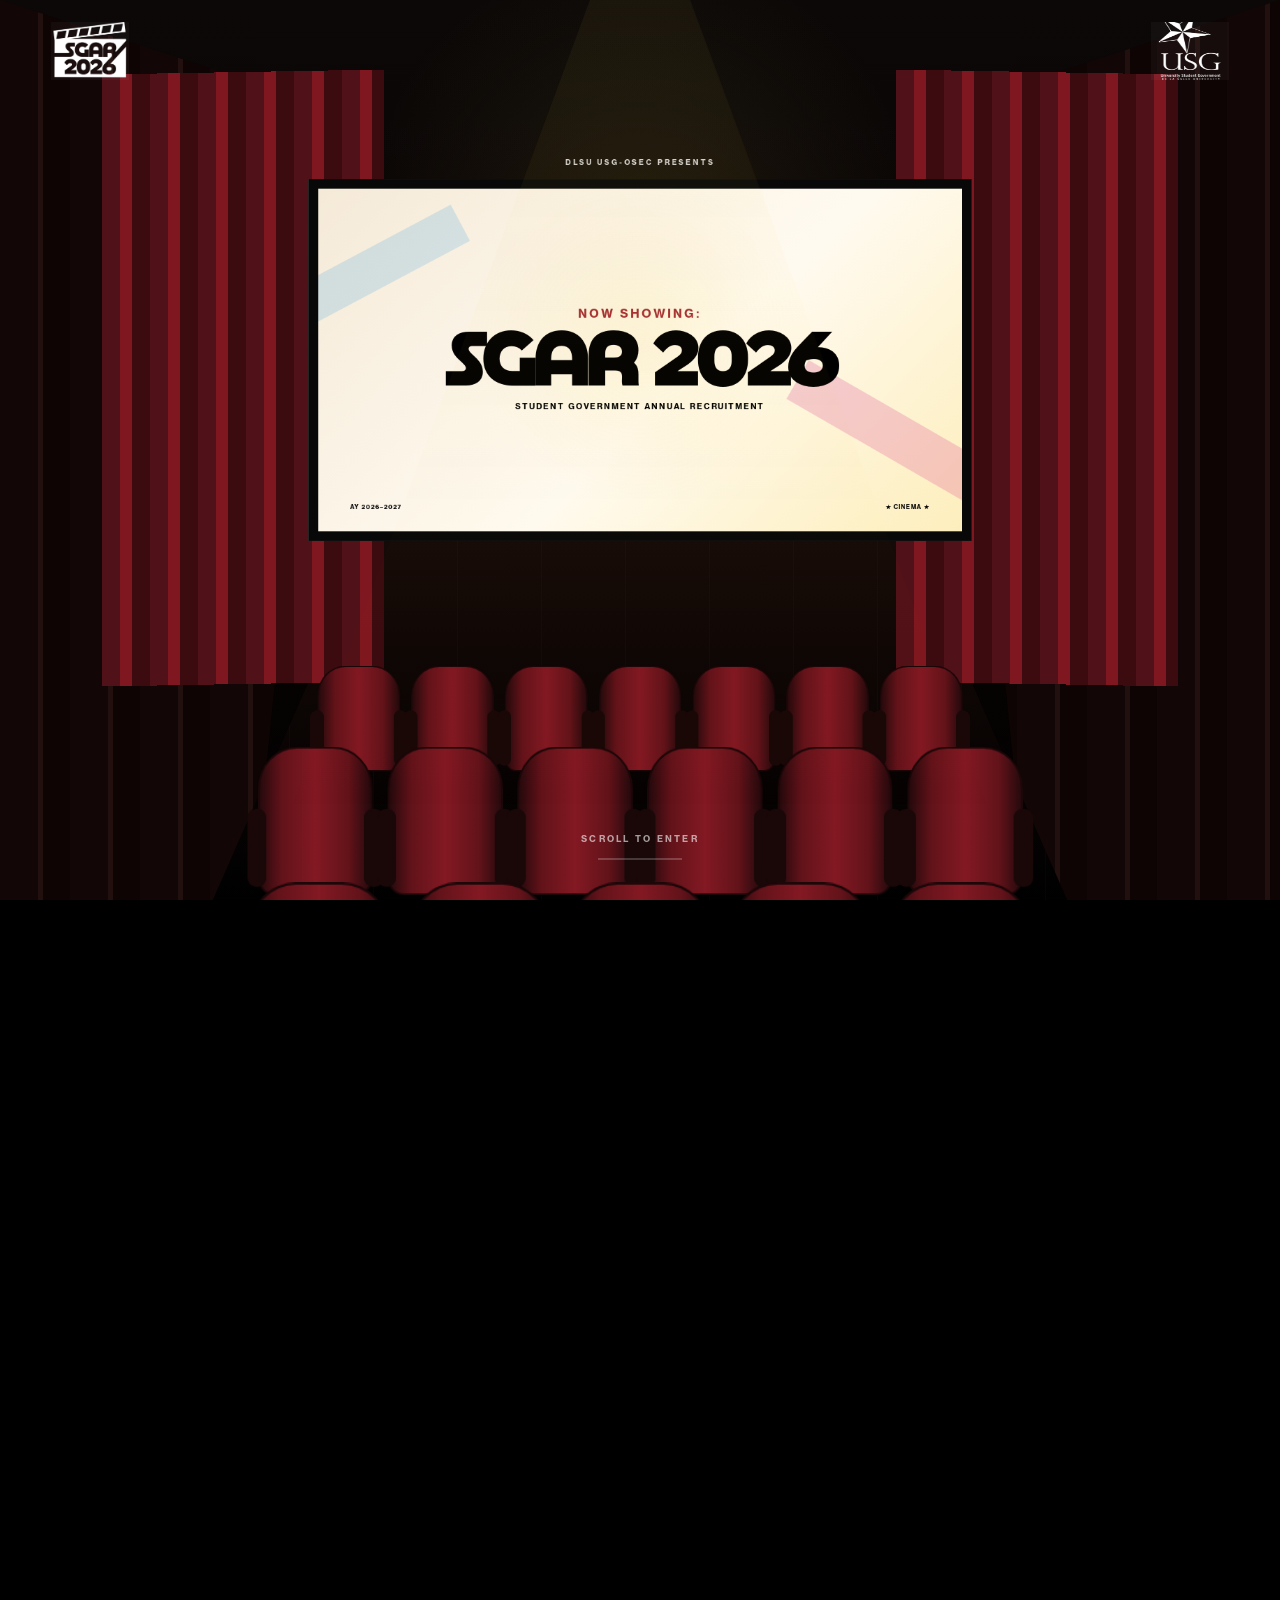
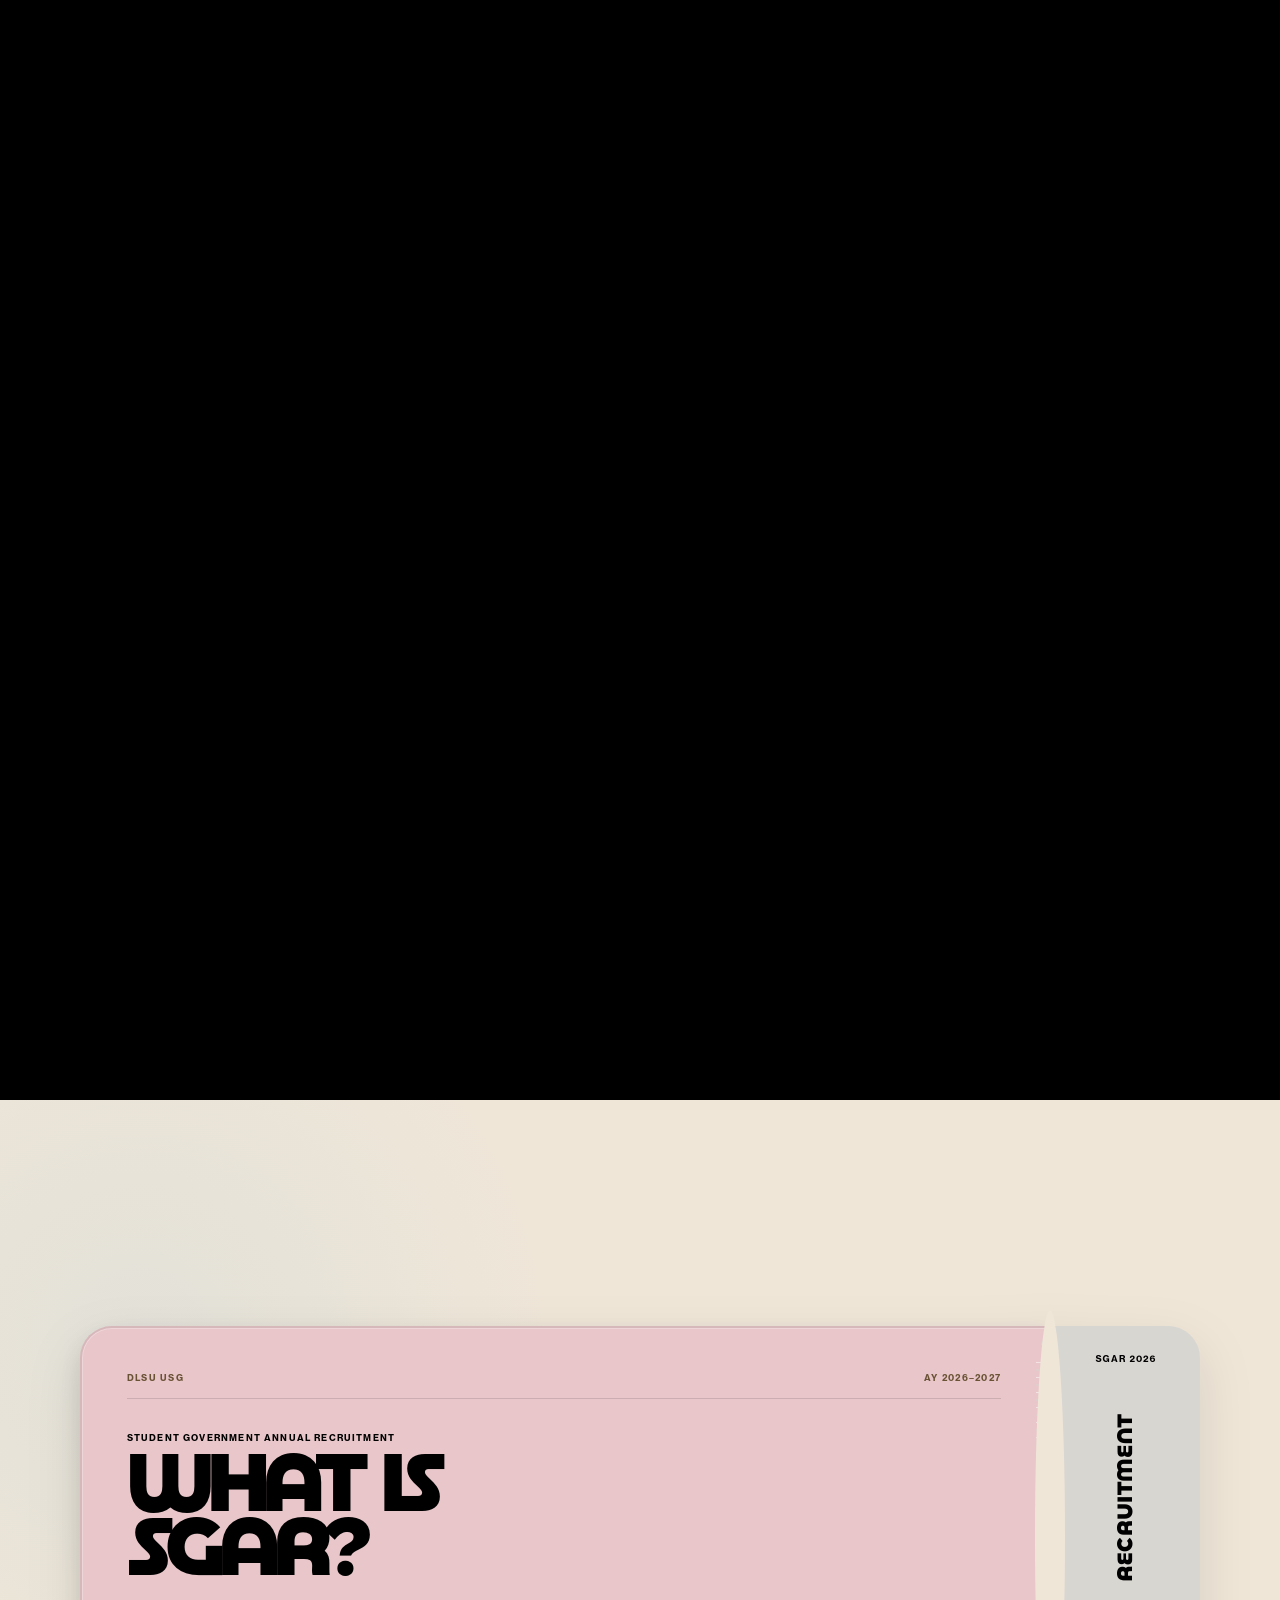
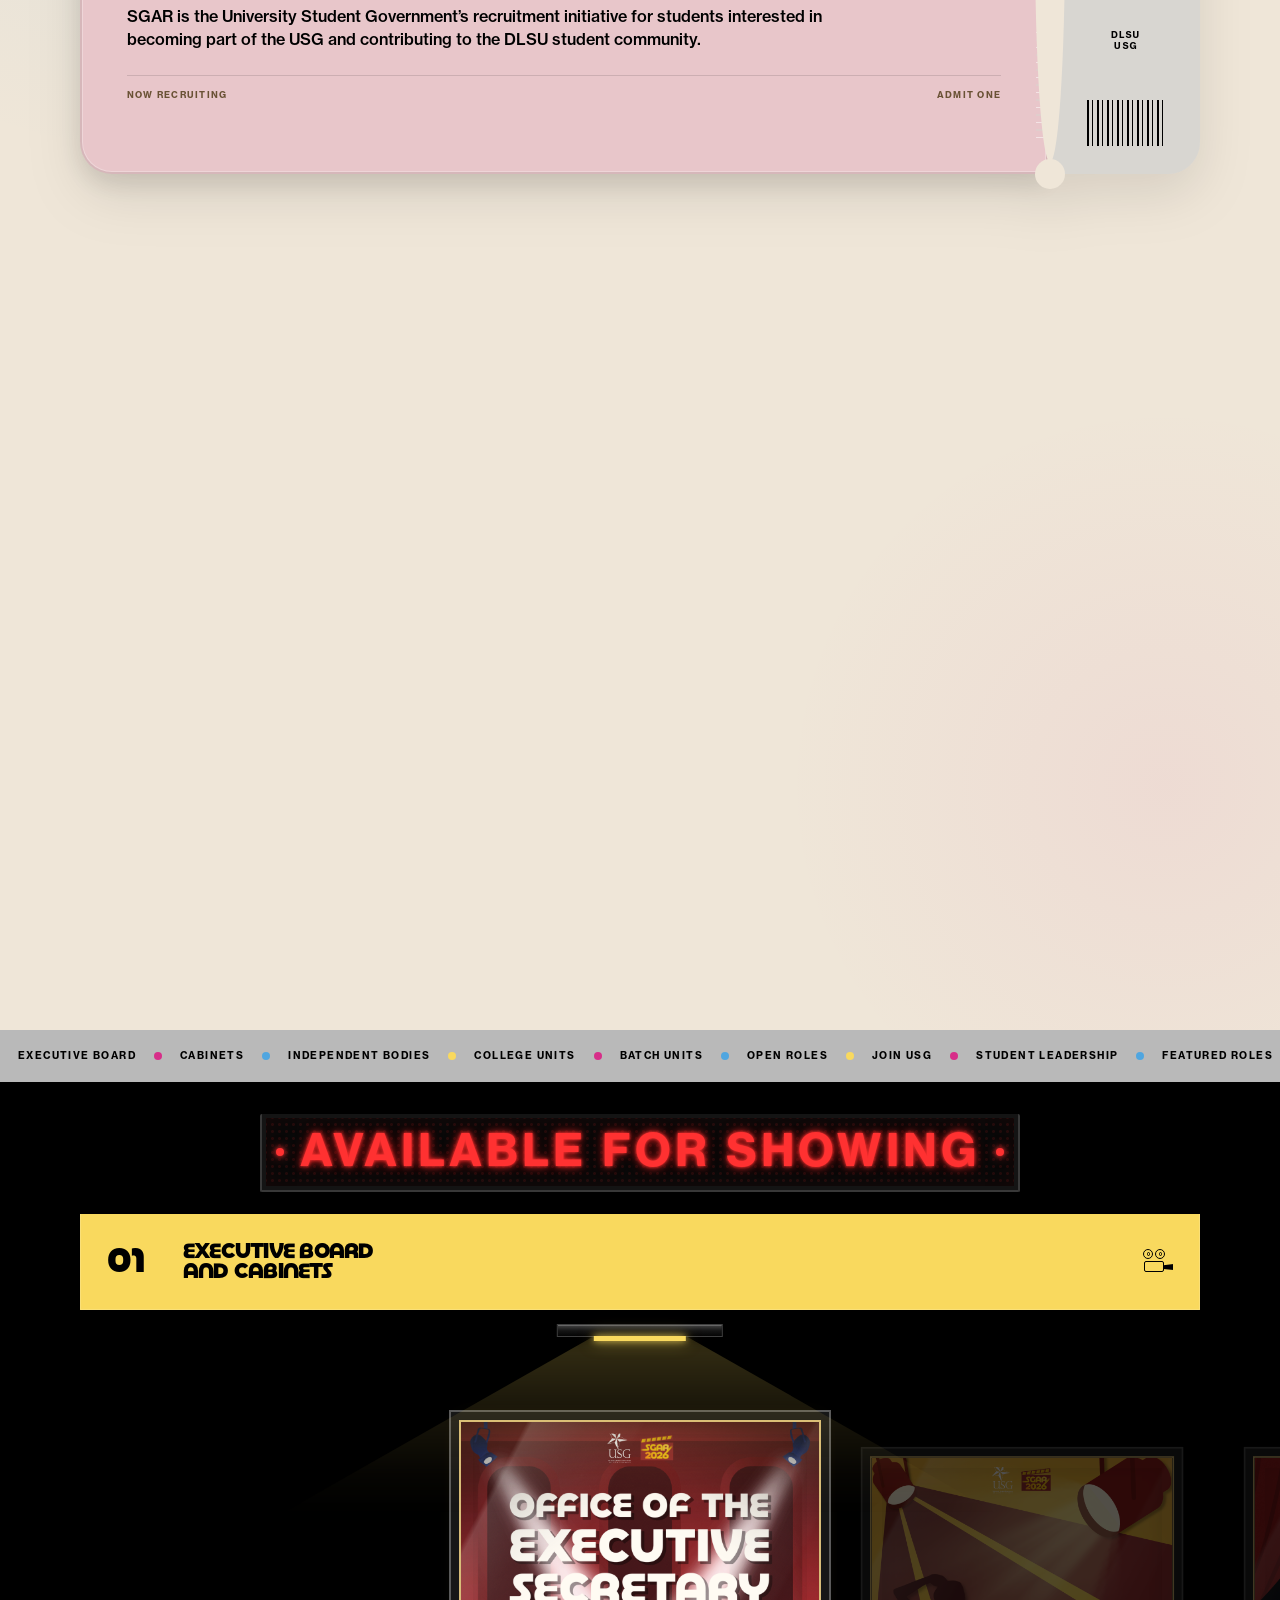
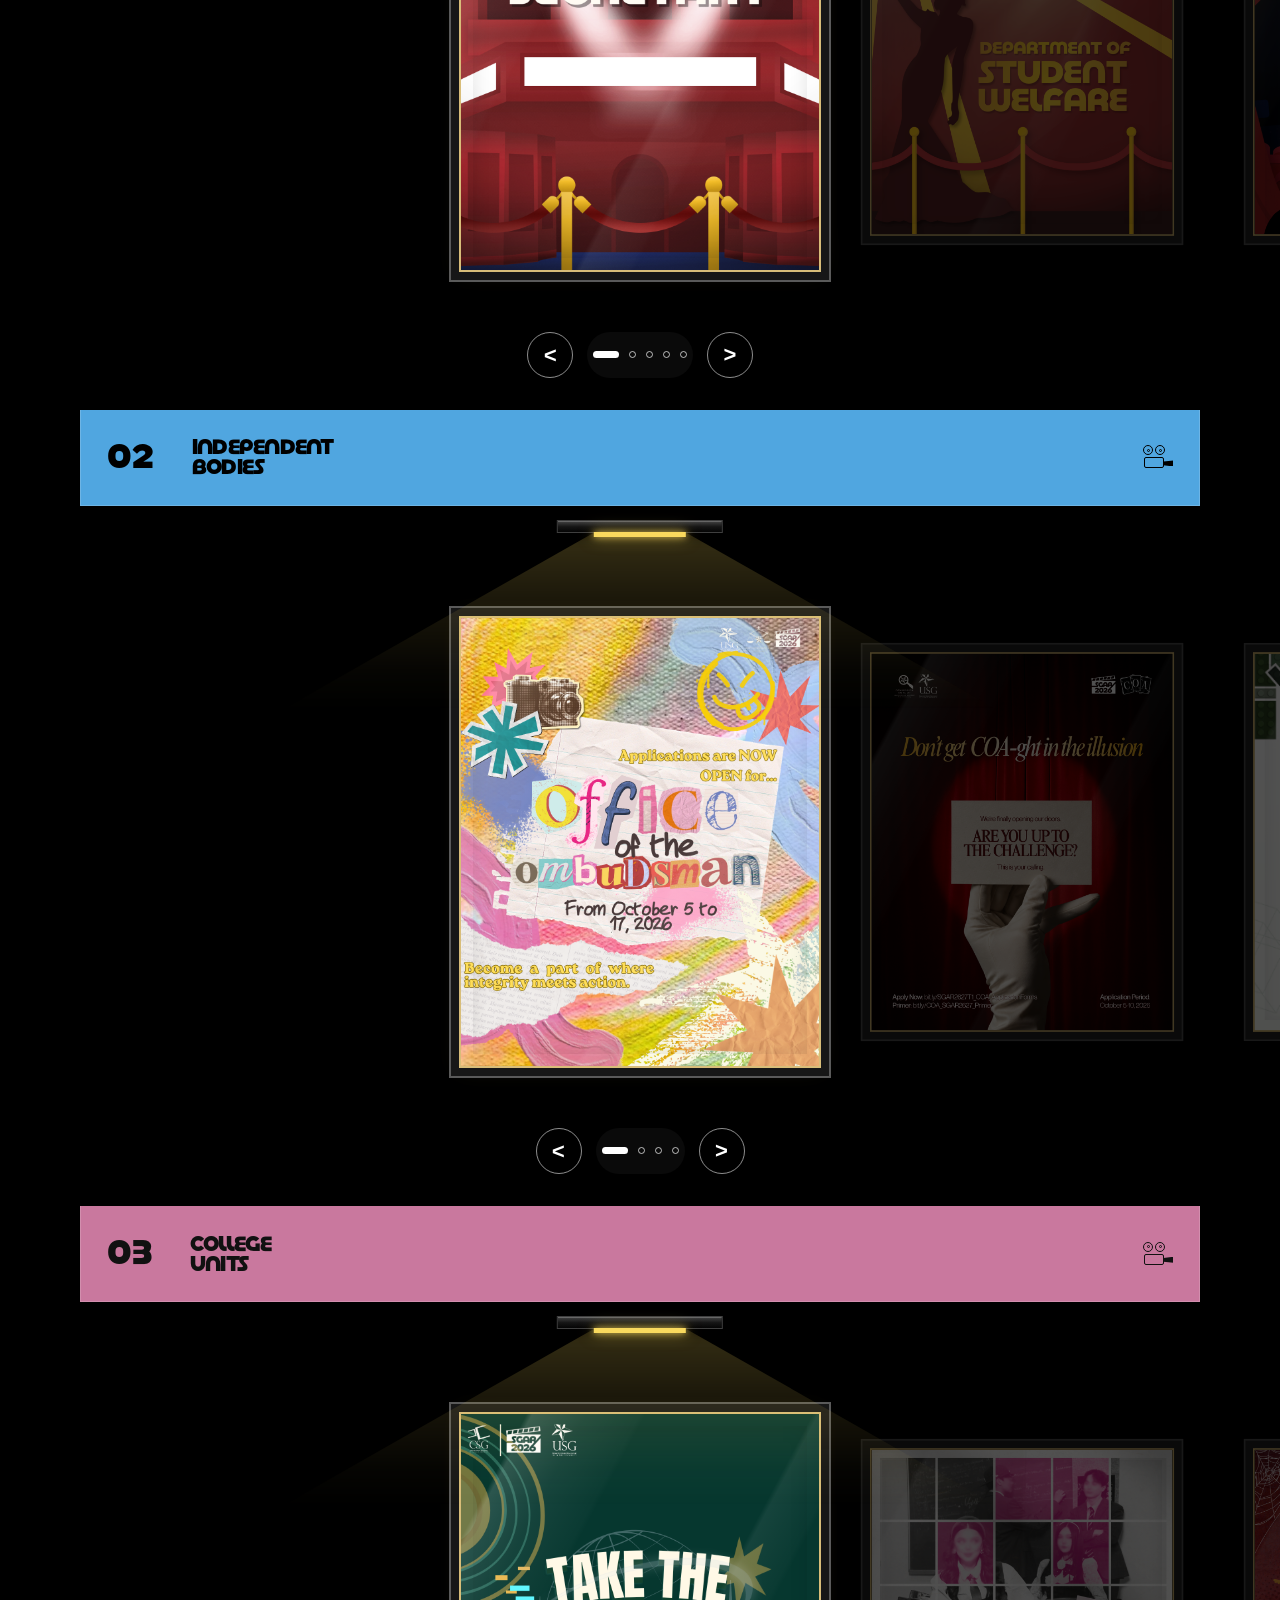
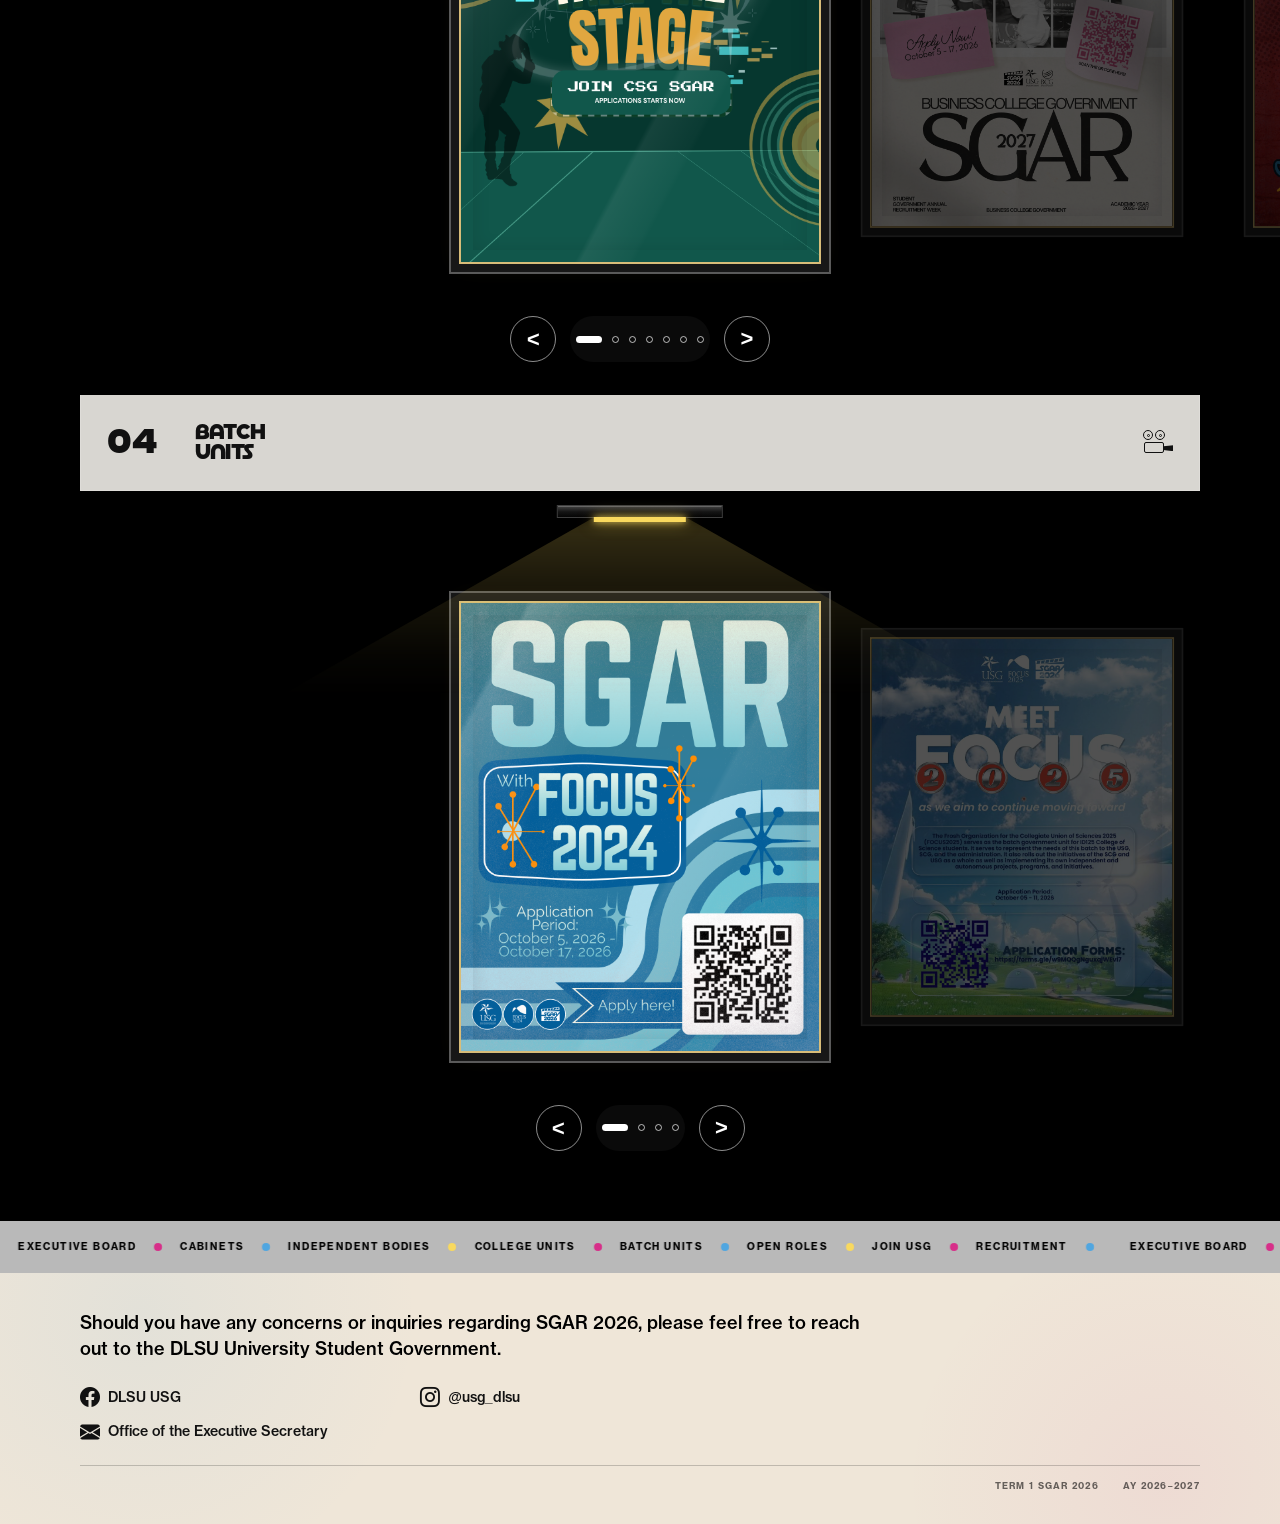
==== commit 4cf669b3: "photofix" ====
--- a/index.html
+++ b/index.html
@@ -454,7 +454,7 @@
               </article>
               <article class="featured-card ind-theme-two" data-slide="1" data-unit-key="FOCUS2025" role="link" tabindex="0" aria-label="Open unit page for Batch Unit 02">
                 <div class="featured-art has-poster">
-                  <img src="assets/FOCUS2025 MainPub.jpg" alt="Poster placeholder" class="featured-poster-img" loading="eager" decoding="async" />
+                  <img src="assets/FOCUS2025_MainPub.jpg" alt="Poster placeholder" class="featured-poster-img" loading="eager" decoding="async" />
                 </div>
               </article>
             </div>
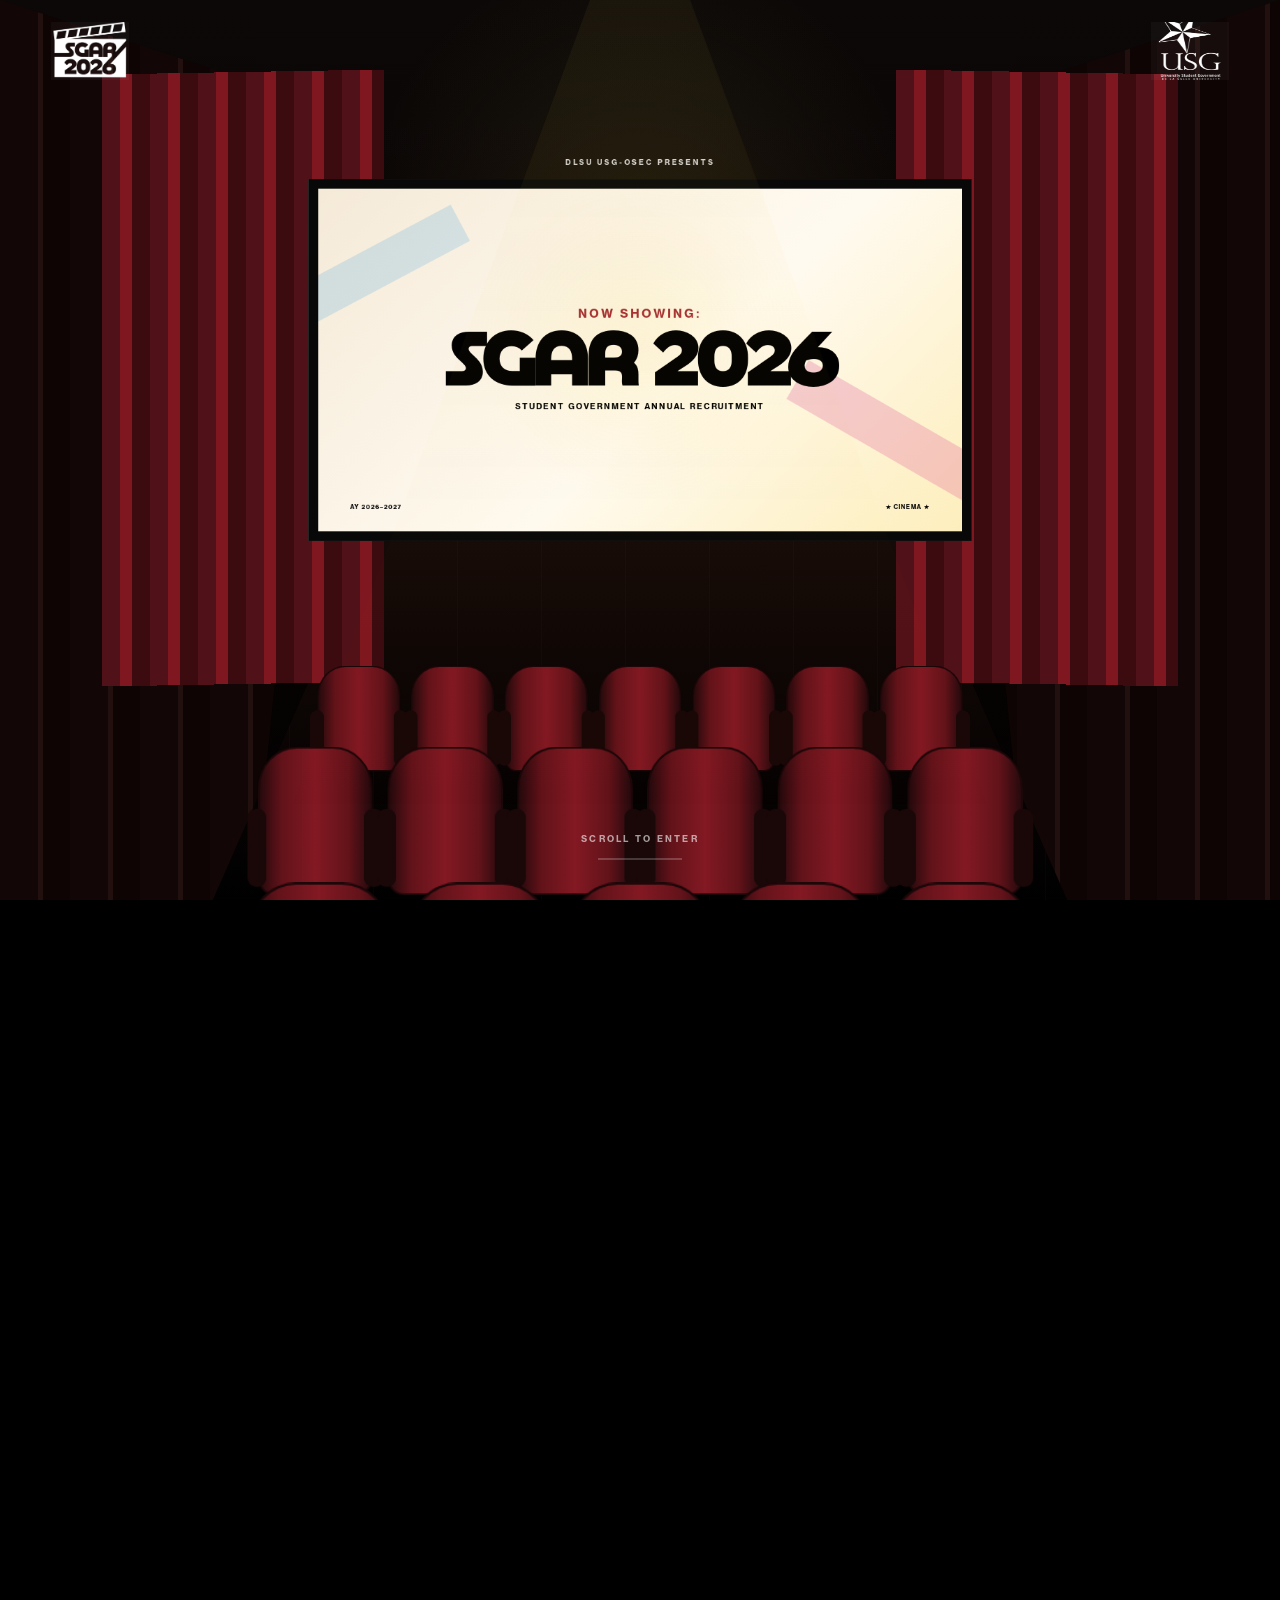
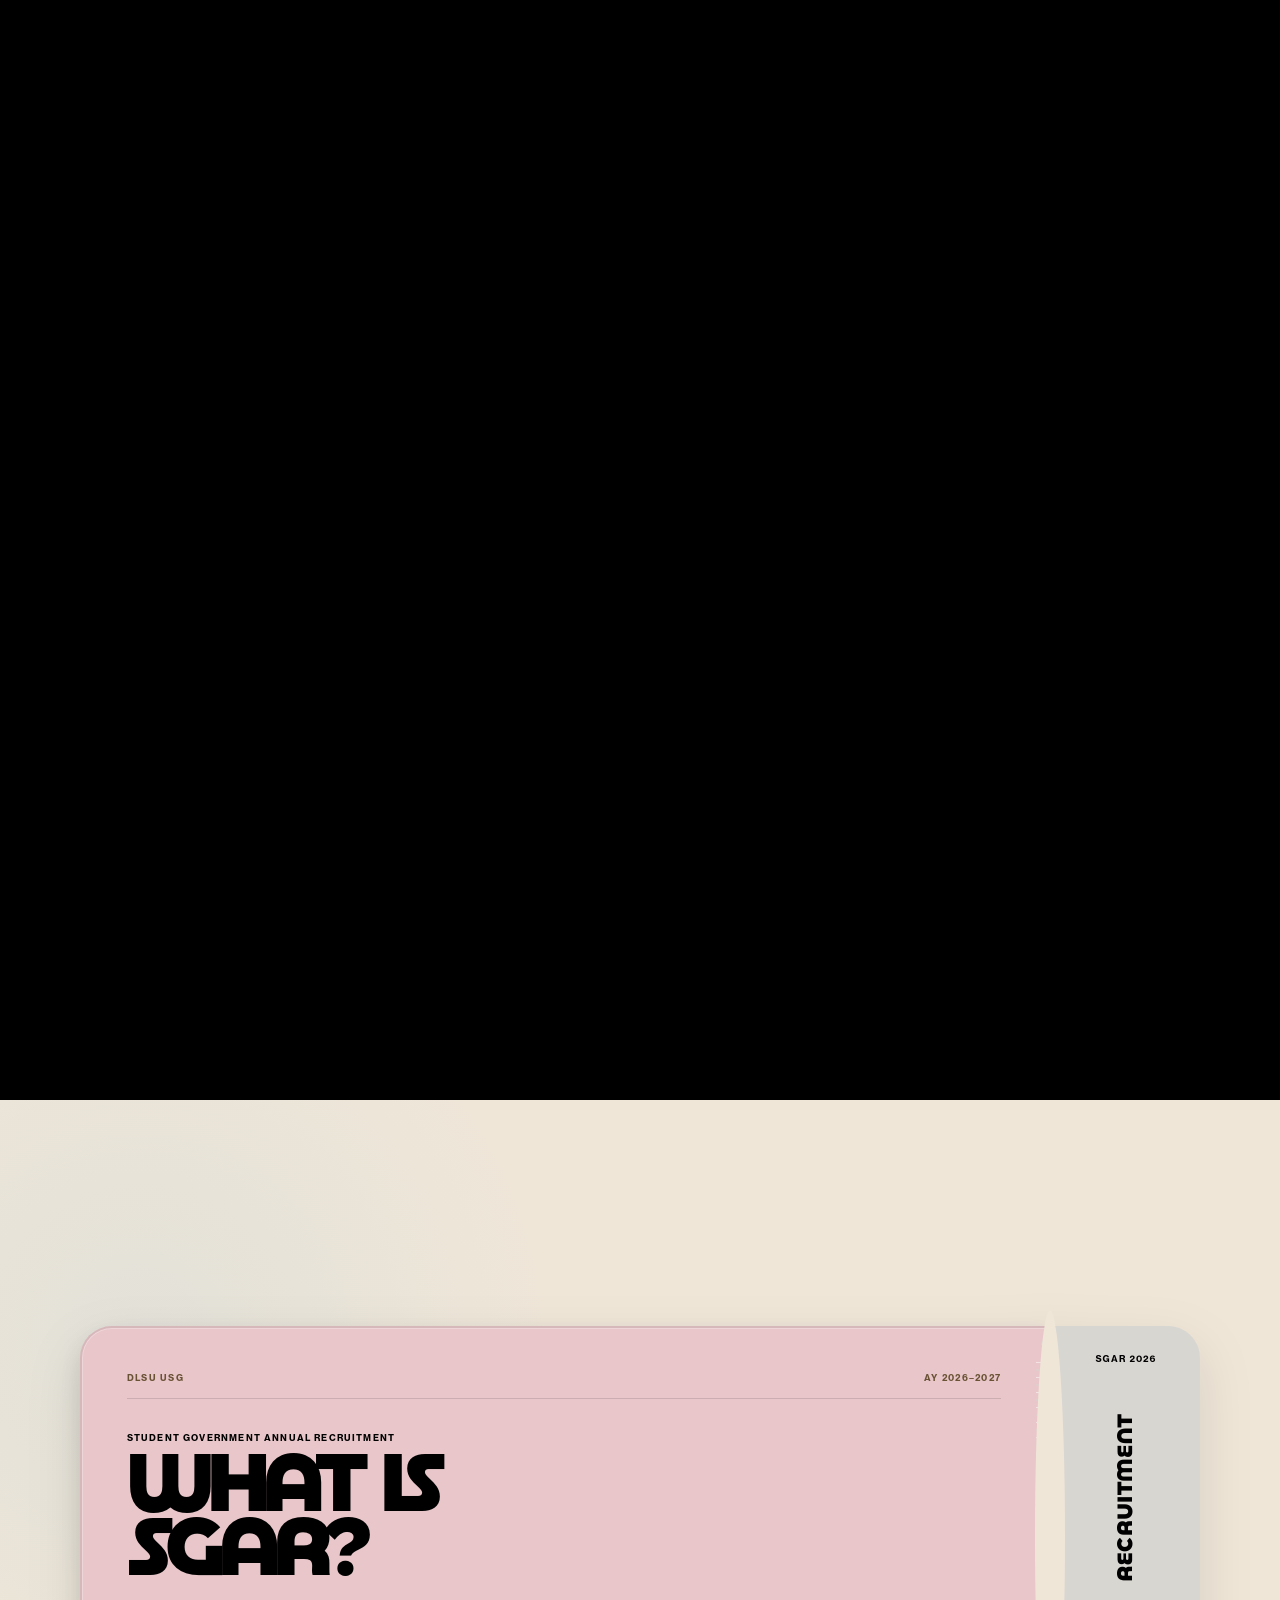
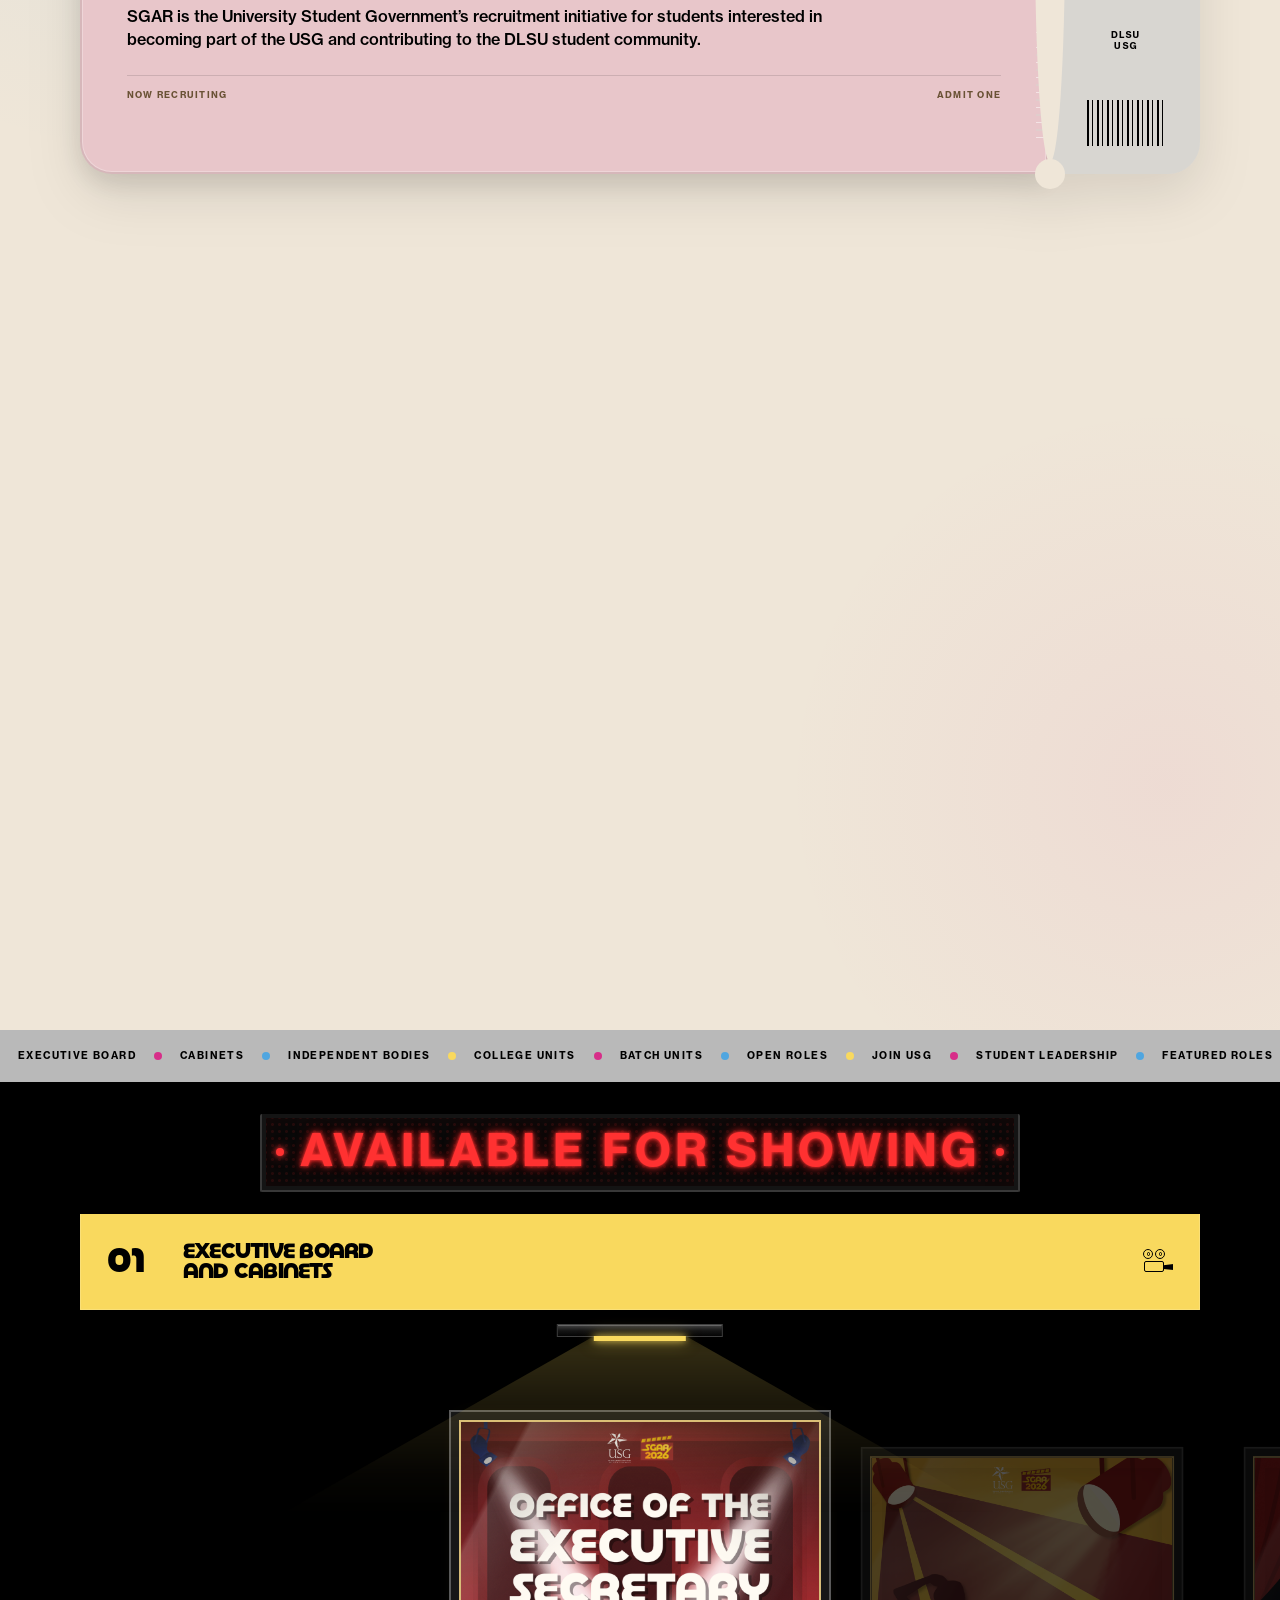
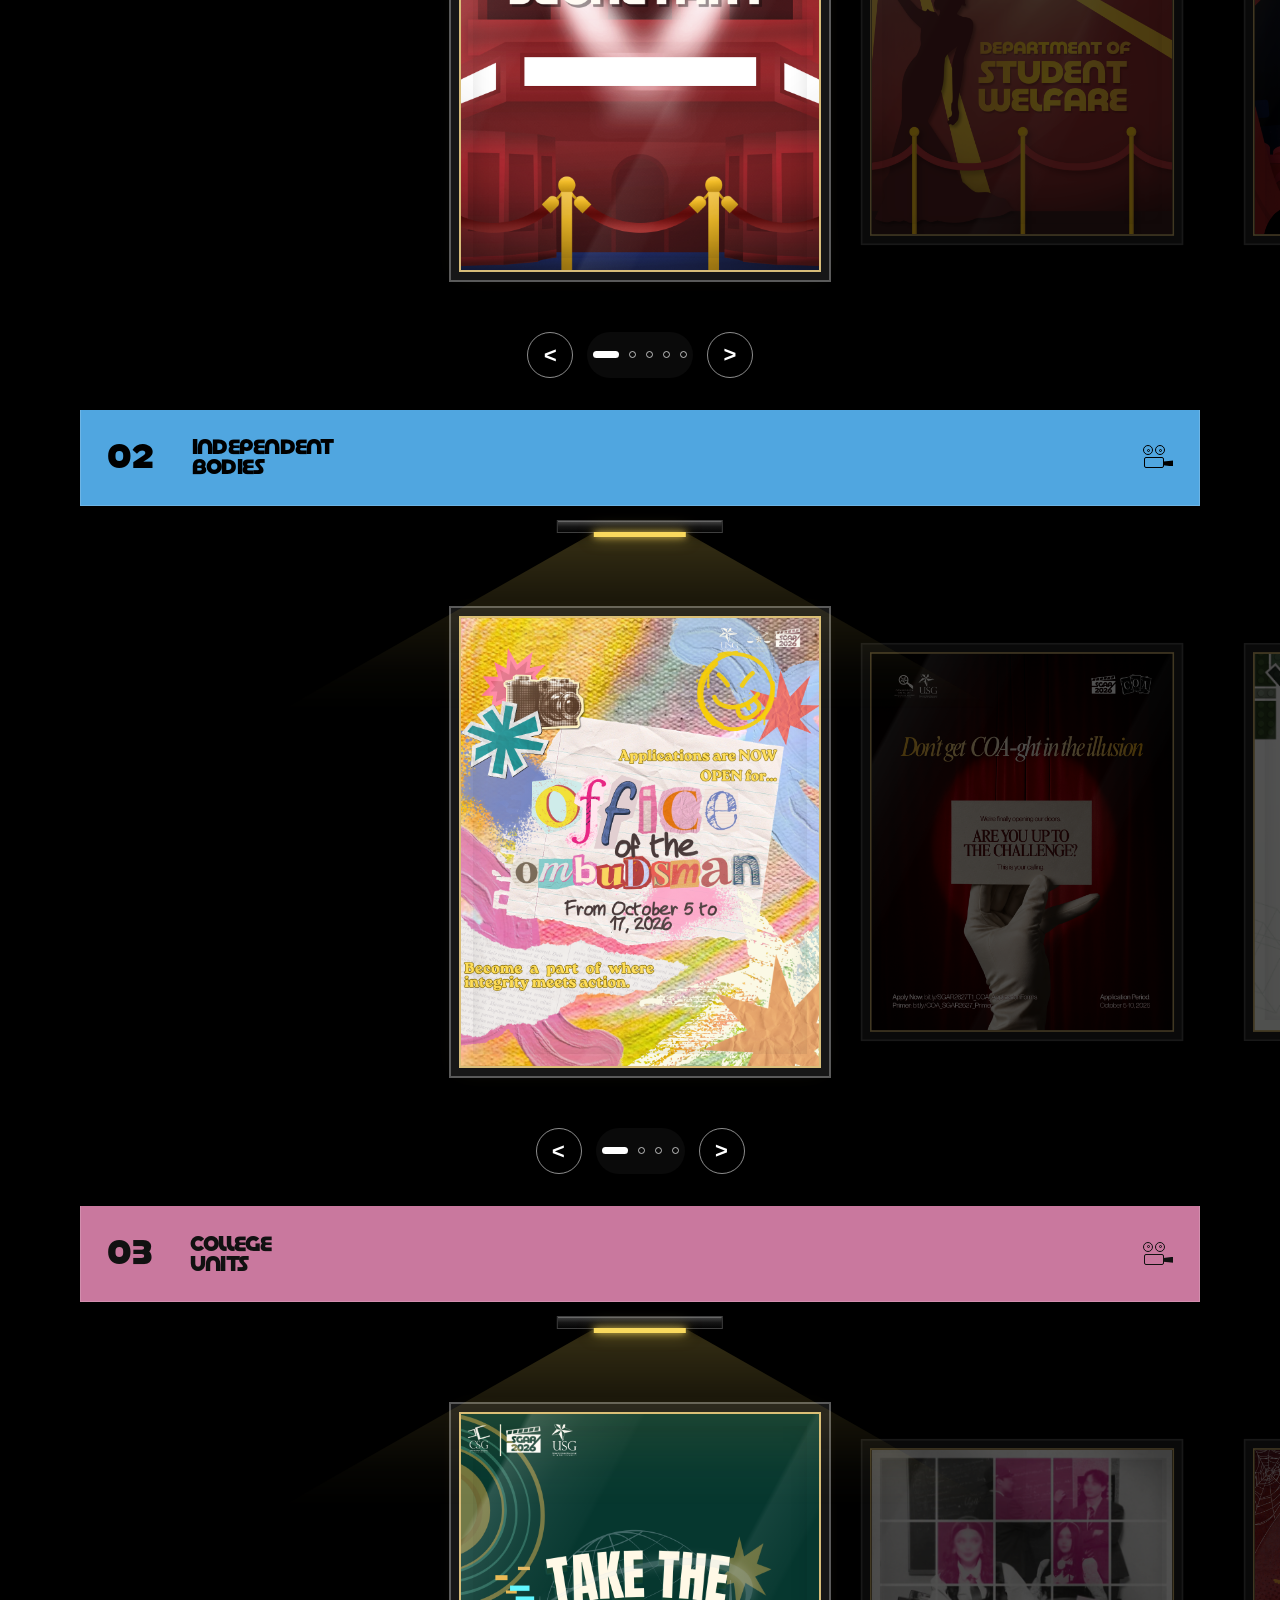
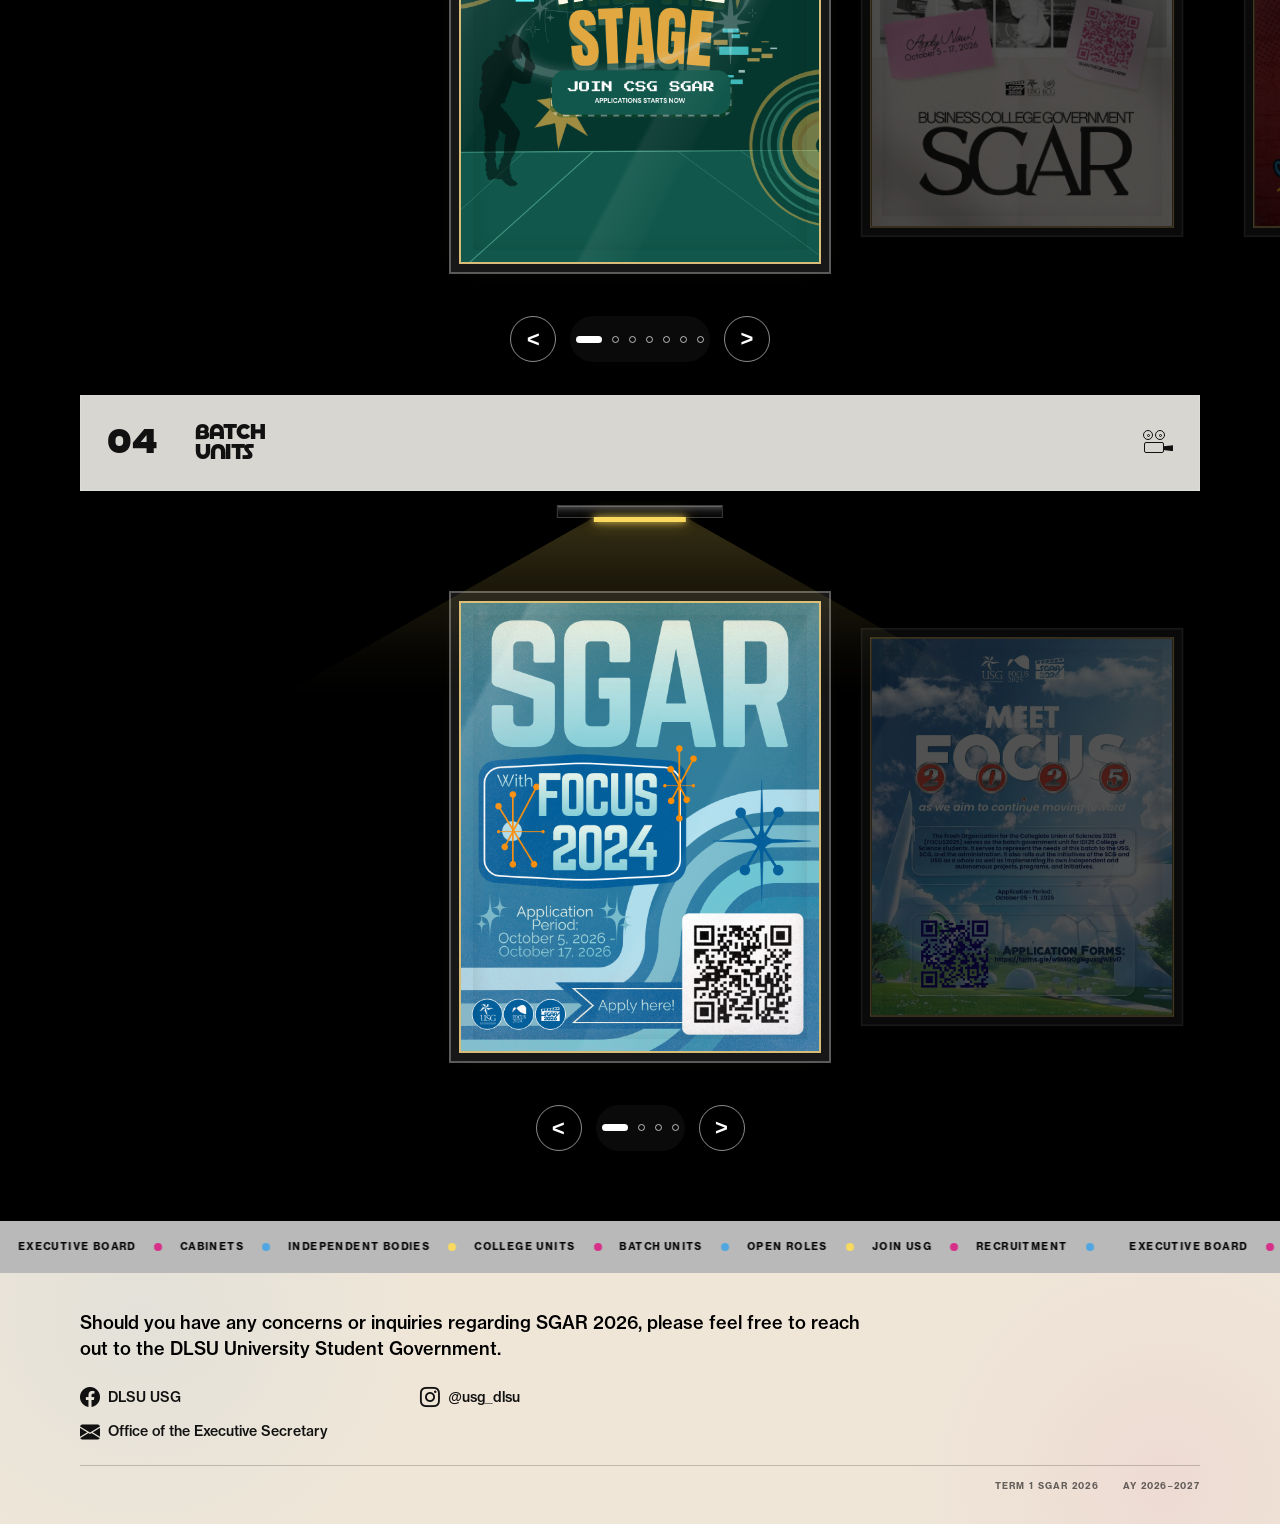
==== commit 5c290702: "bcg main pub" ====
--- a/index.html
+++ b/index.html
@@ -373,7 +373,7 @@
               </article>
               <article class="featured-card ind-theme-two" data-slide="1" data-unit-key="BCG" role="link" tabindex="0" aria-label="Open unit page for College Unit 02">
                 <div class="featured-art has-poster">
-                  <img src="assets/BCG_MainPub.png" alt="Poster placeholder" class="featured-poster-img" loading="eager" decoding="async" />
+                  <img src="assets/BCG_MainPub.jpeg" alt="Poster placeholder" class="featured-poster-img" loading="eager" decoding="async" />
                 </div>
               </article>
               <article class="featured-card ind-theme-three" data-slide="2" data-unit-key="ECG" role="link" tabindex="0" aria-label="Open unit page for College Unit 03">
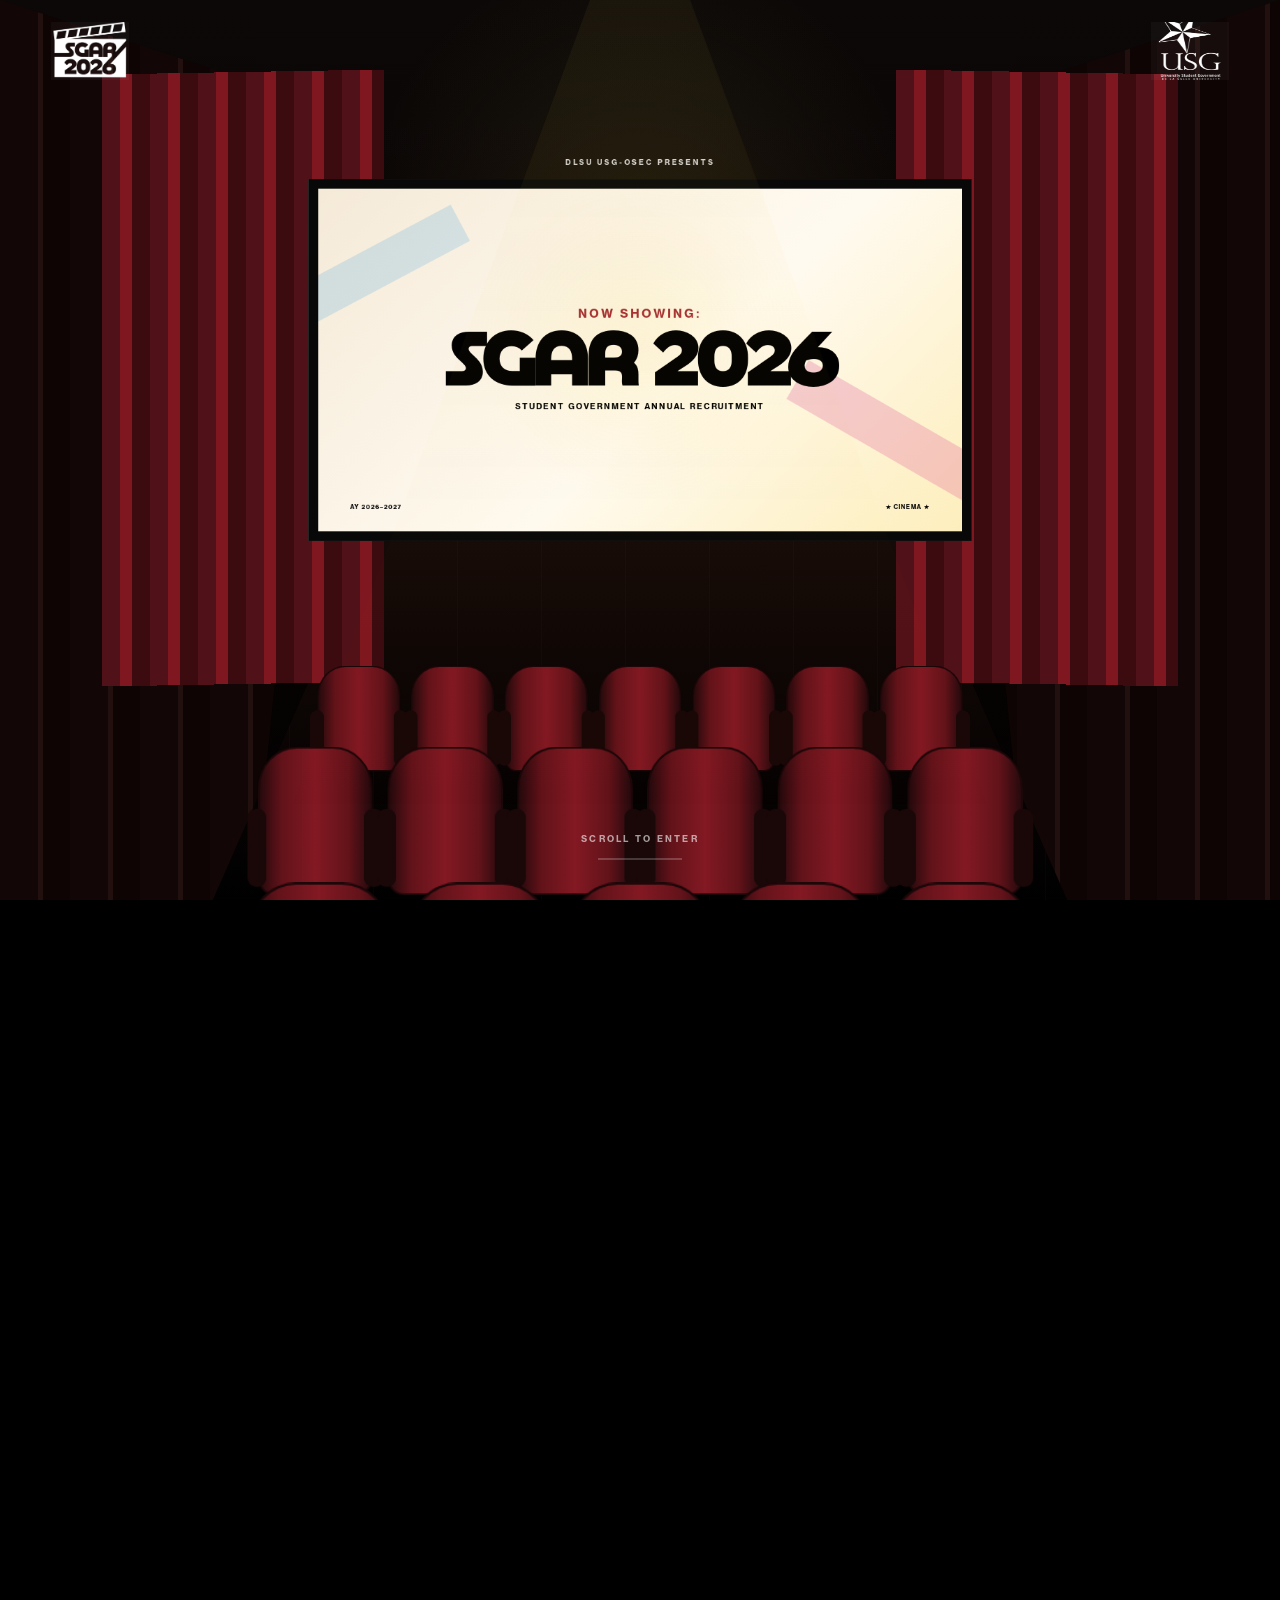
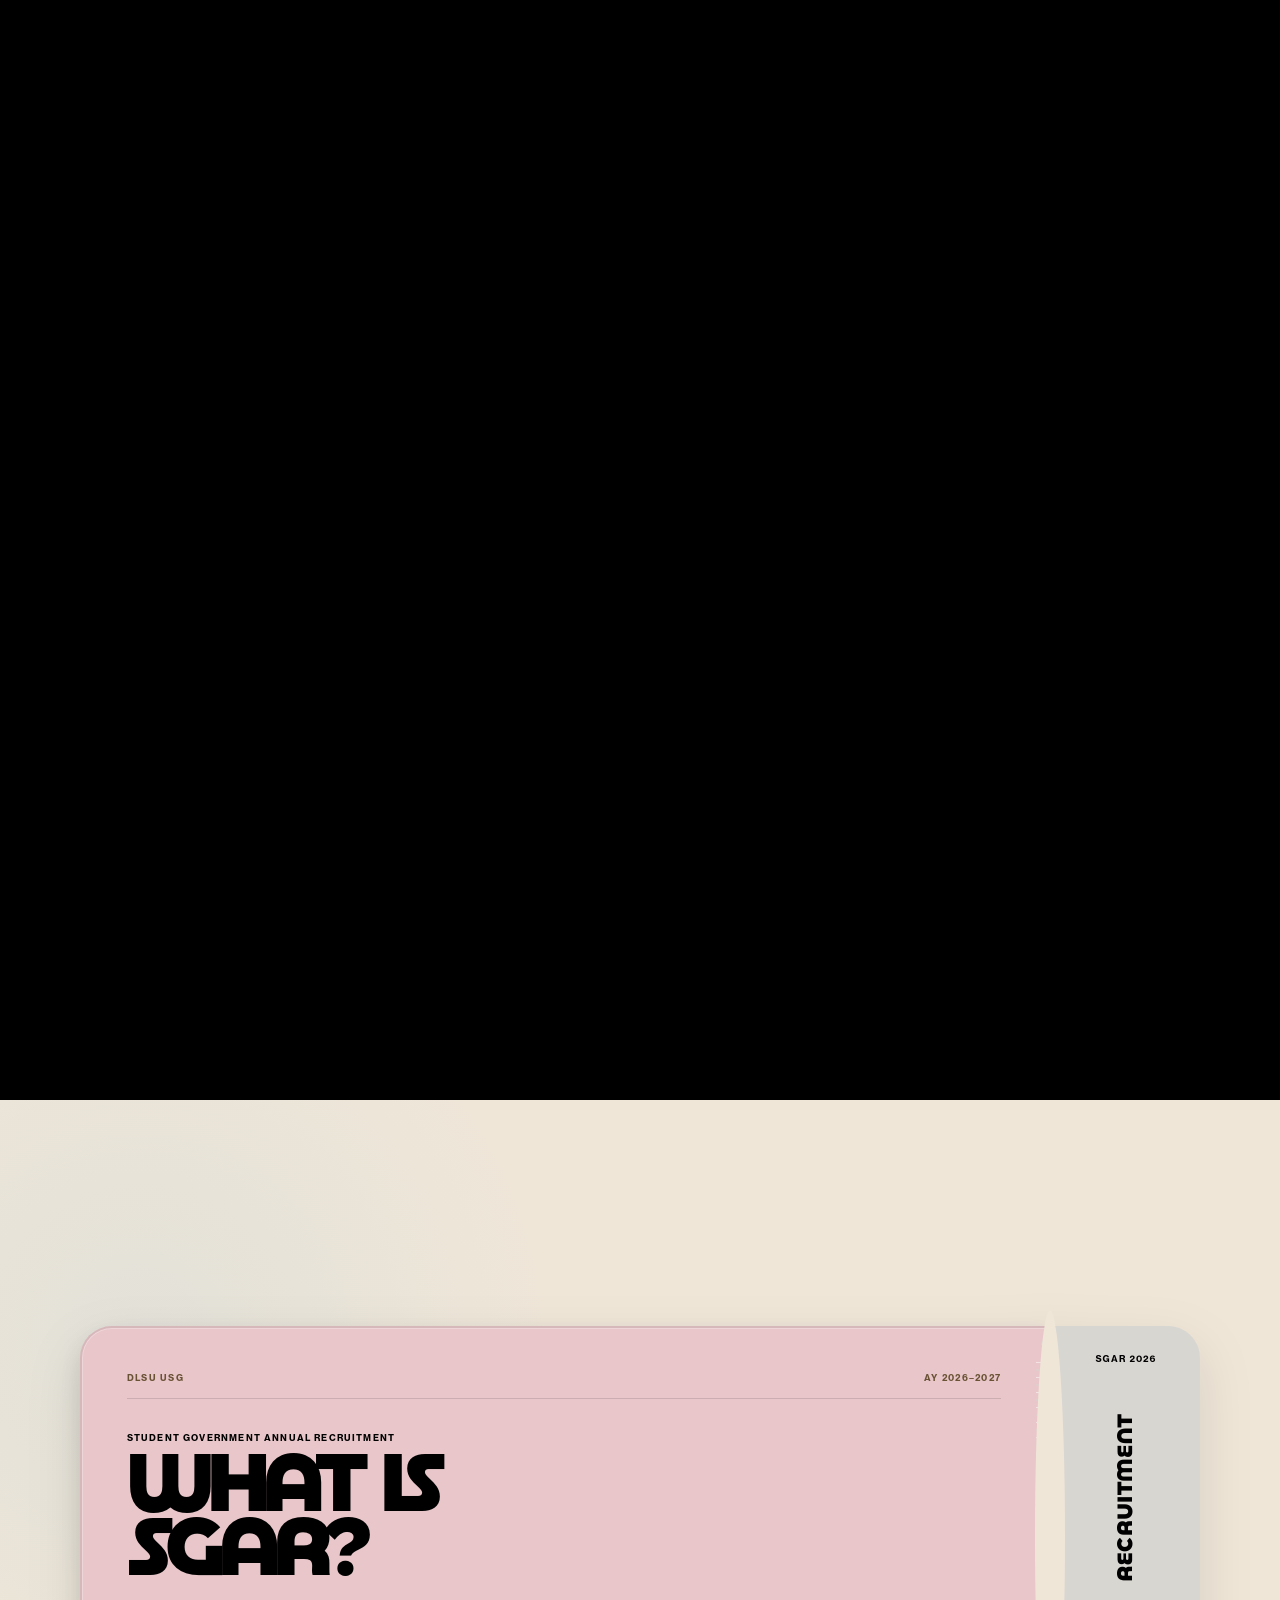
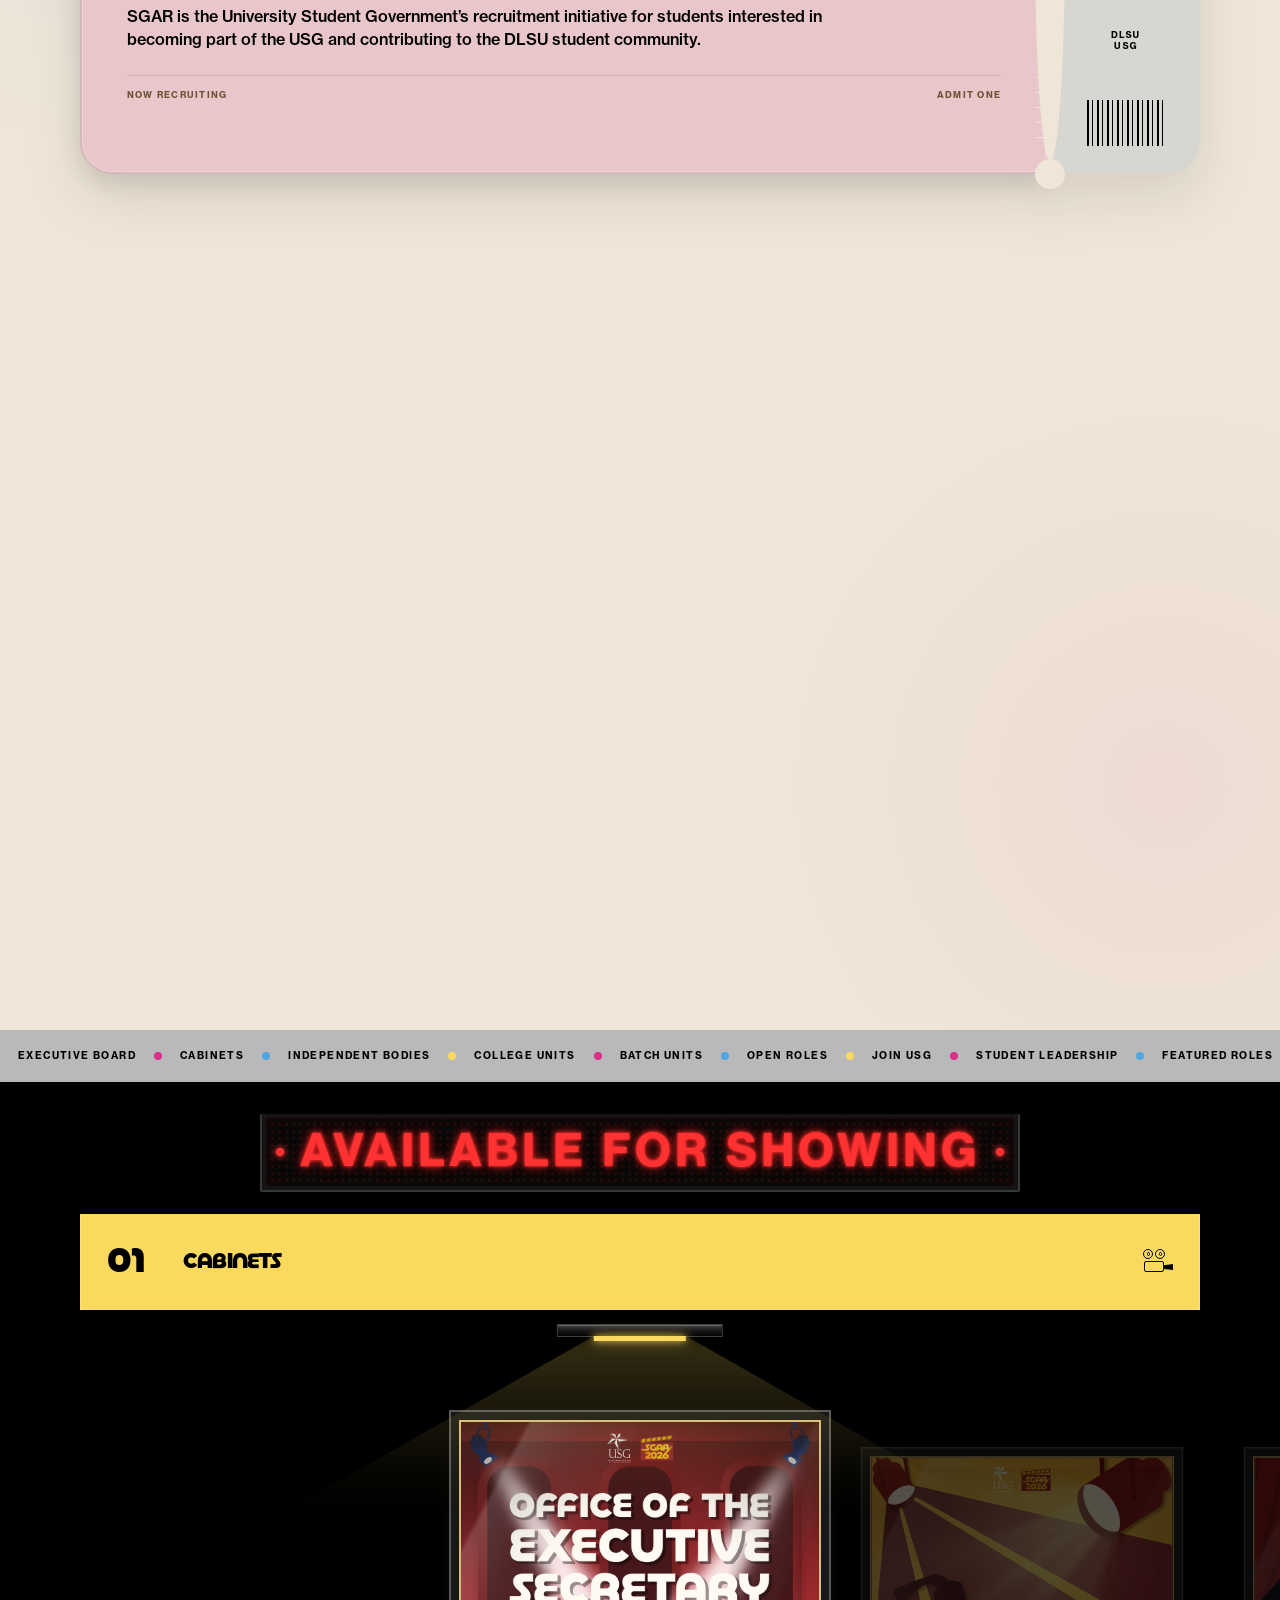
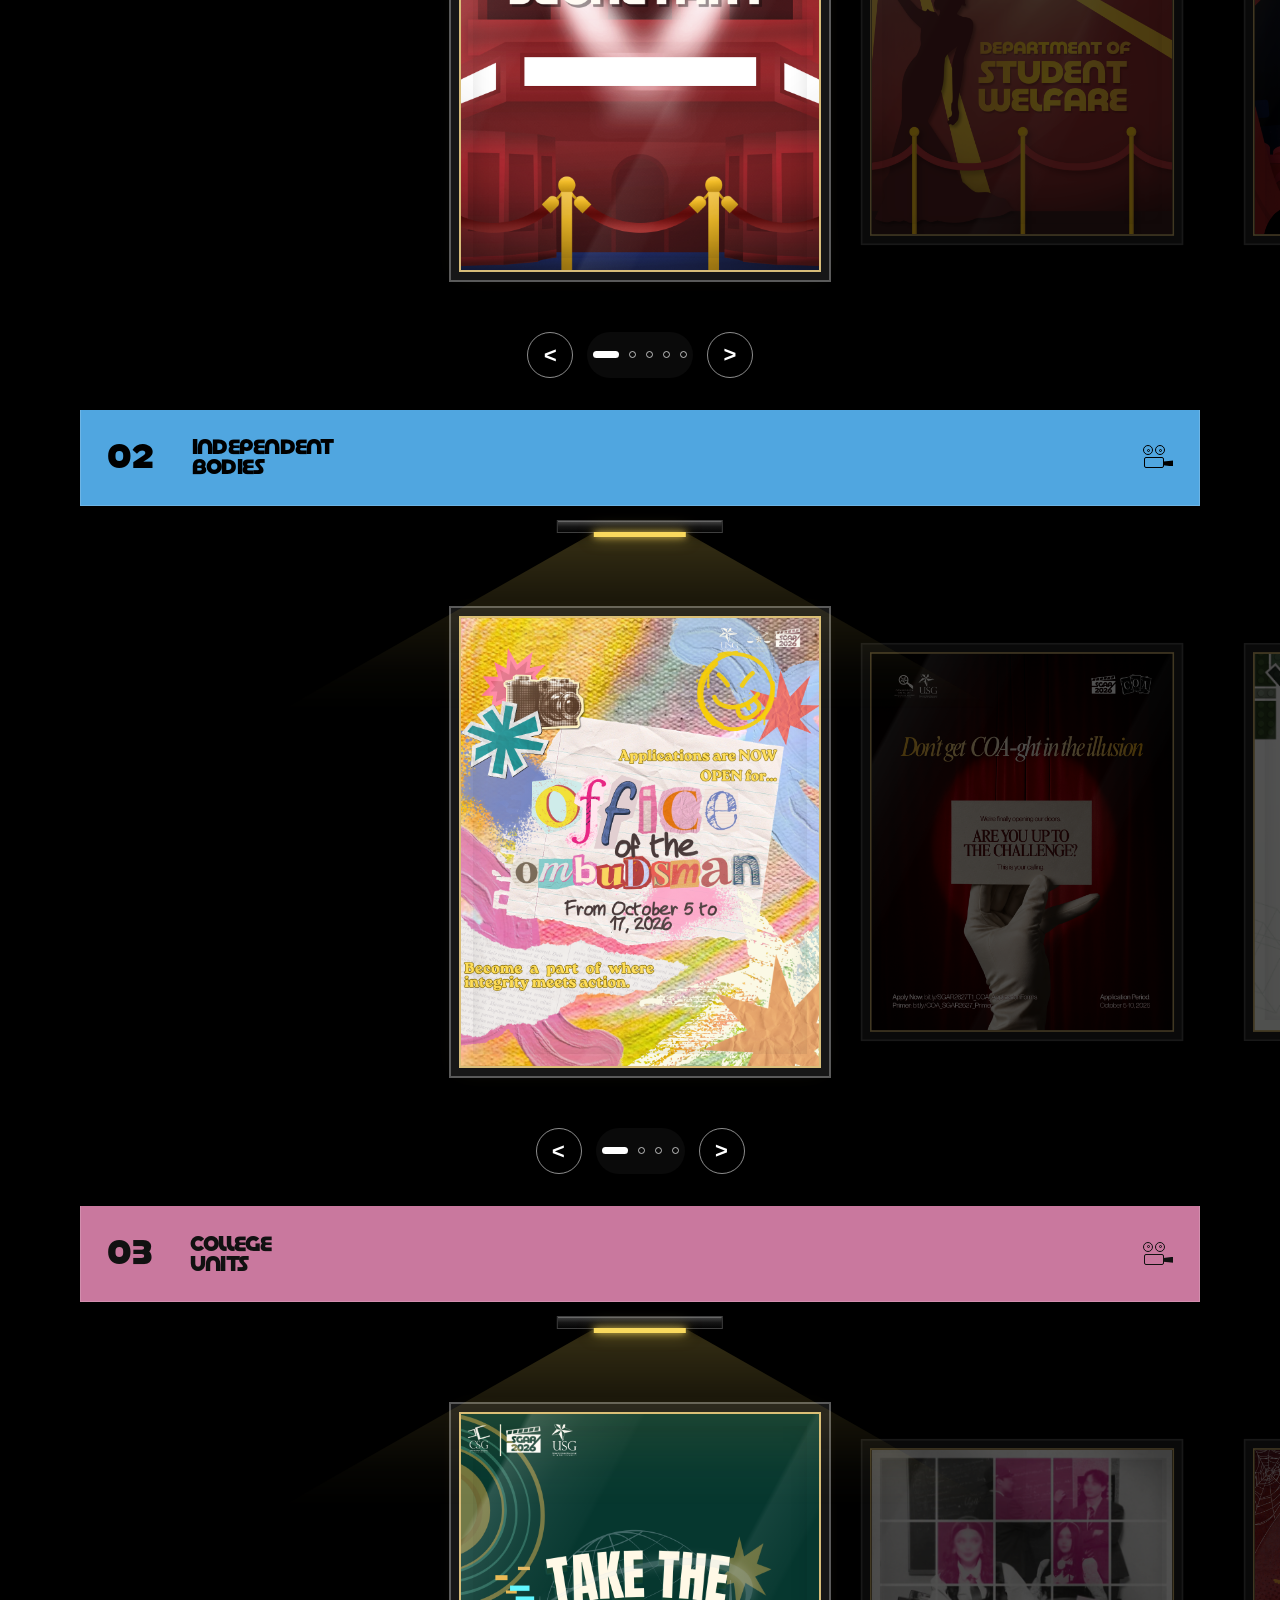
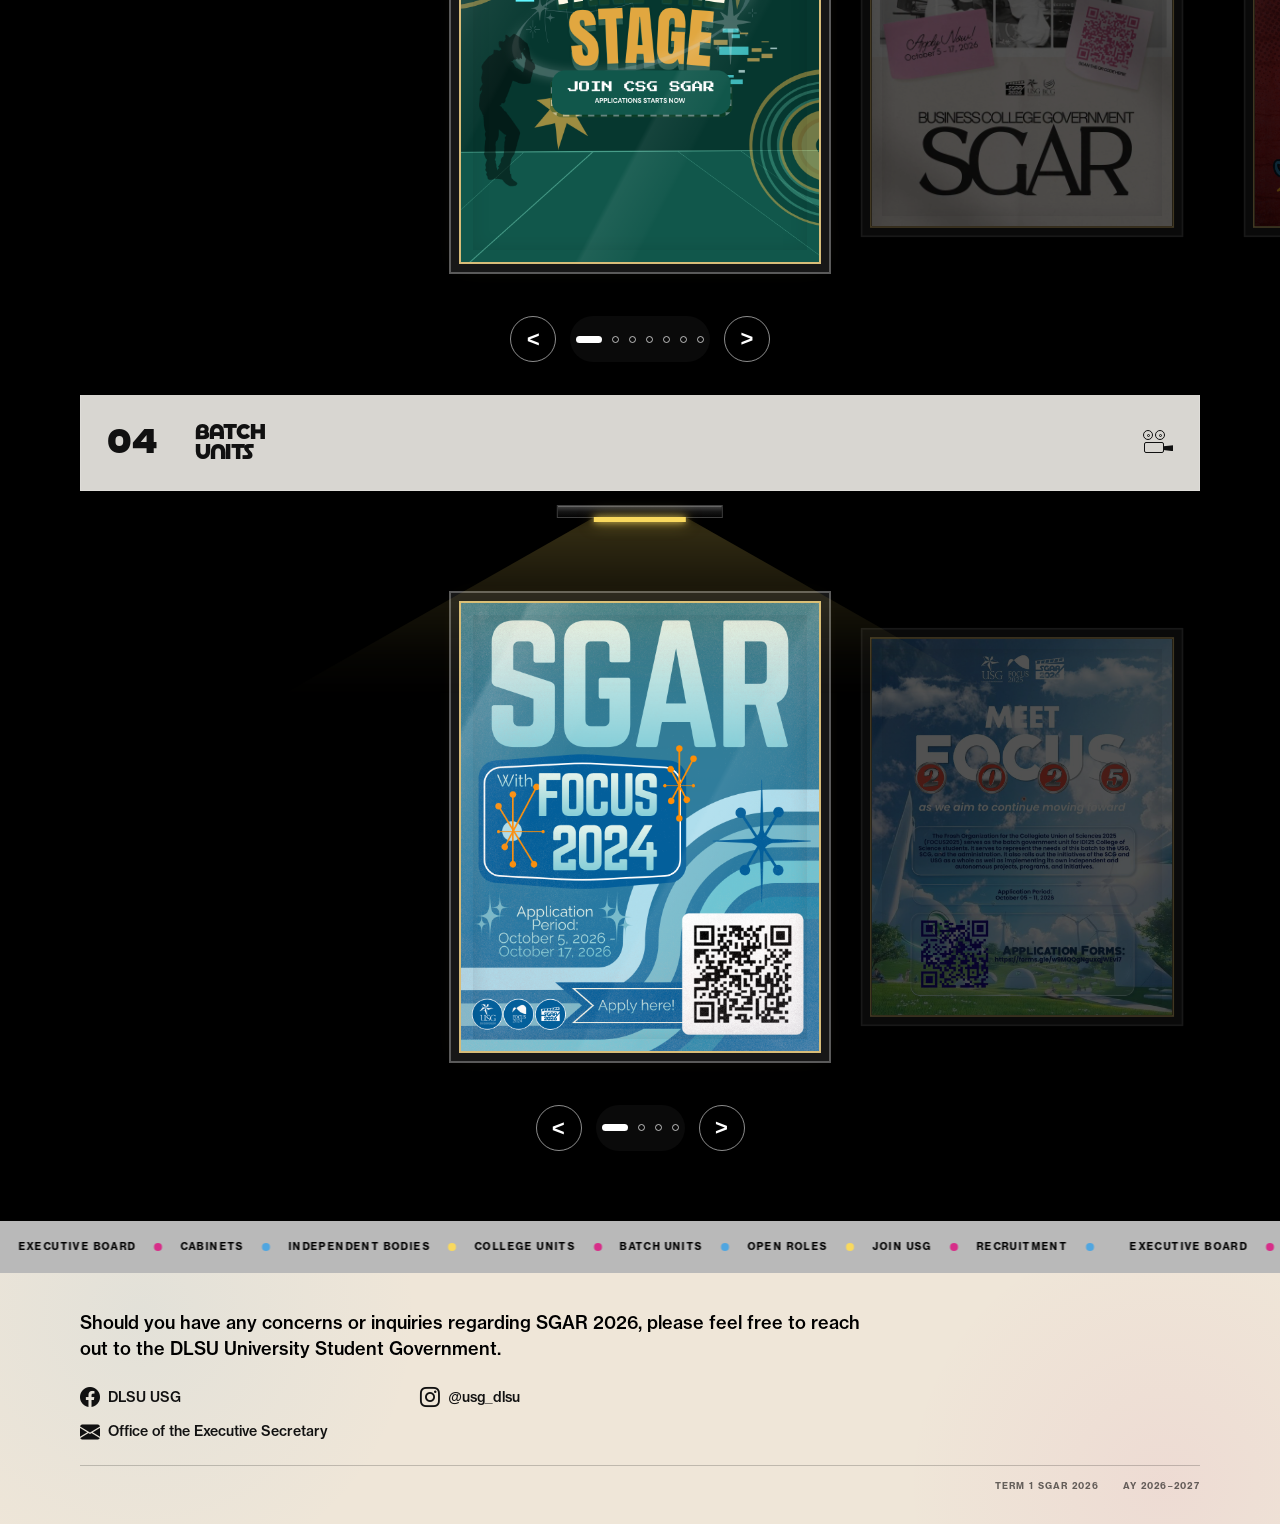
==== commit baa422c1: "title fix" ====
--- a/index.html
+++ b/index.html
@@ -178,7 +178,7 @@
         <div class="category-panel category-panel-from-old">
           <div class="category-panel-no">01</div>
           <div class="category-panel-copy">
-            <h3>Executive Board<br />and Cabinets</h3>
+            <h3>Cabinets</h3>
           </div>
           <div class="category-projector" aria-hidden="true">
             <span class="projector-reel-icon reel-icon-one"></span>
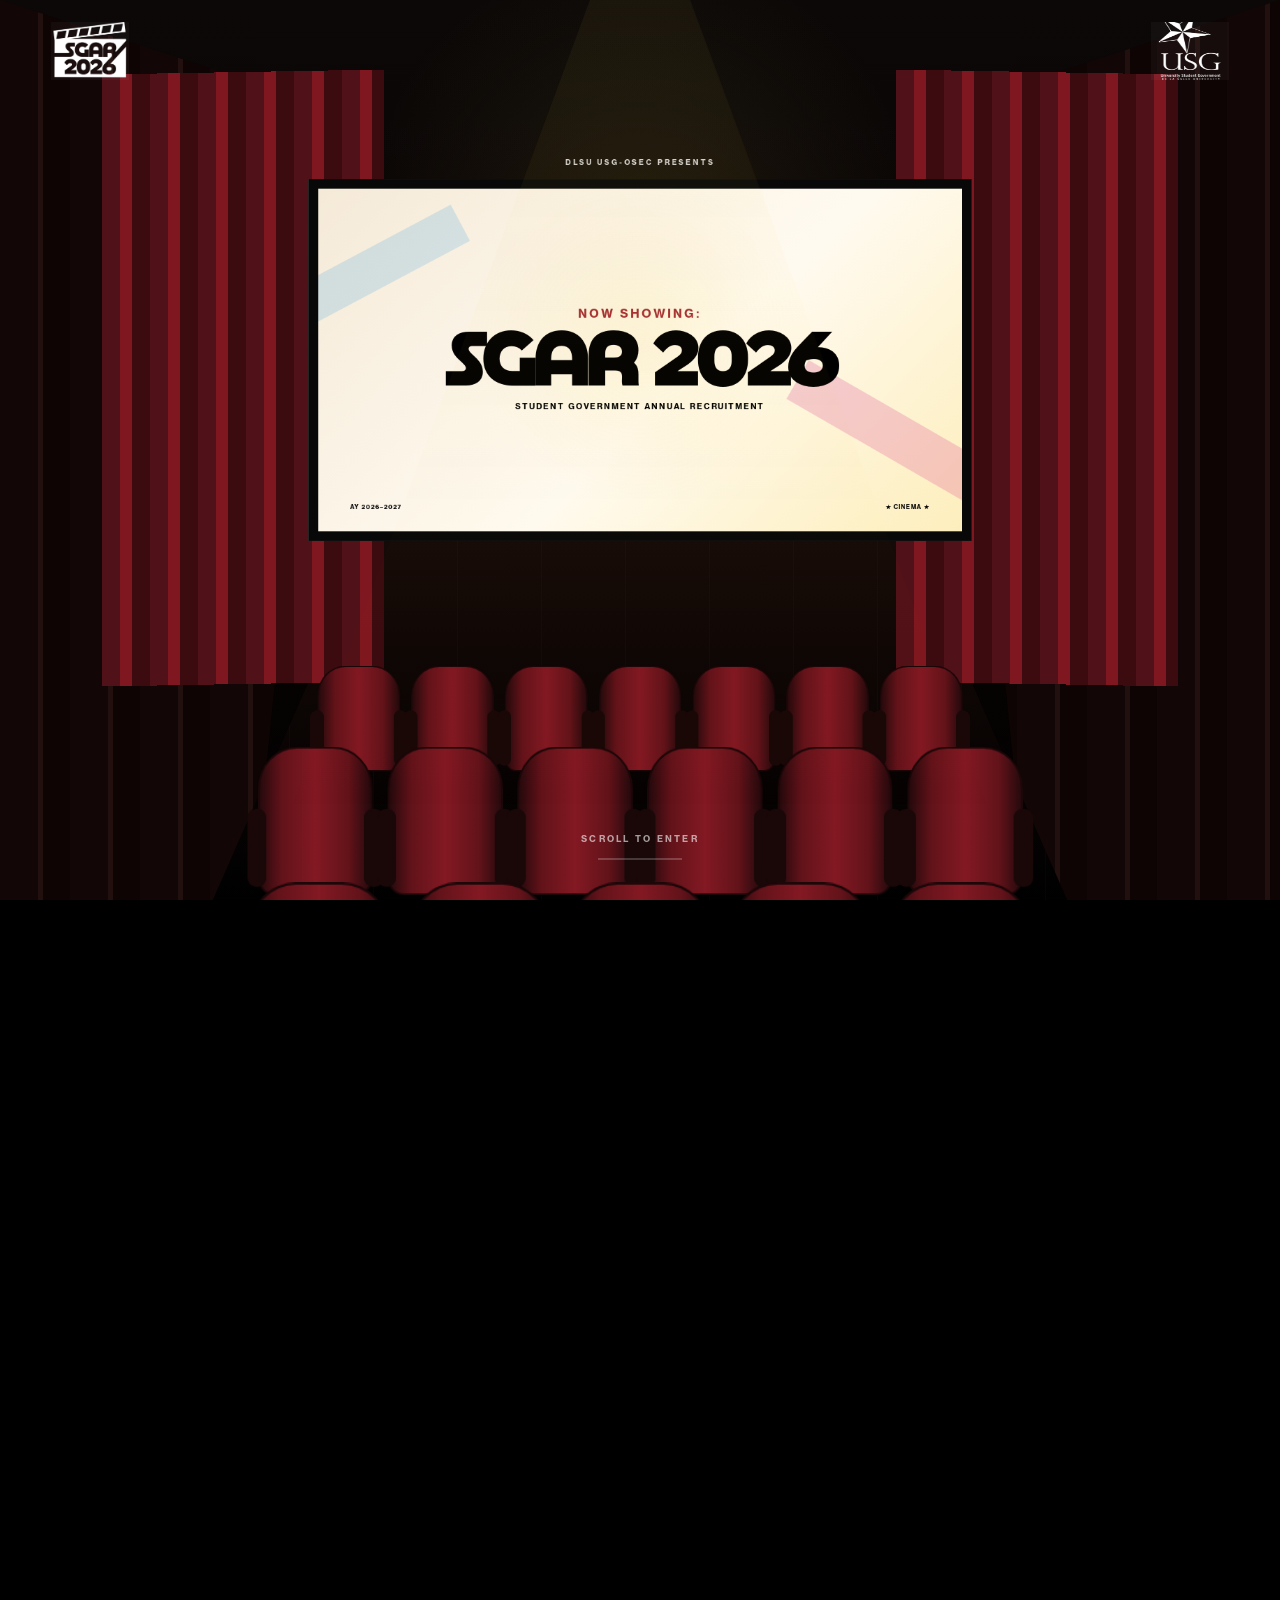
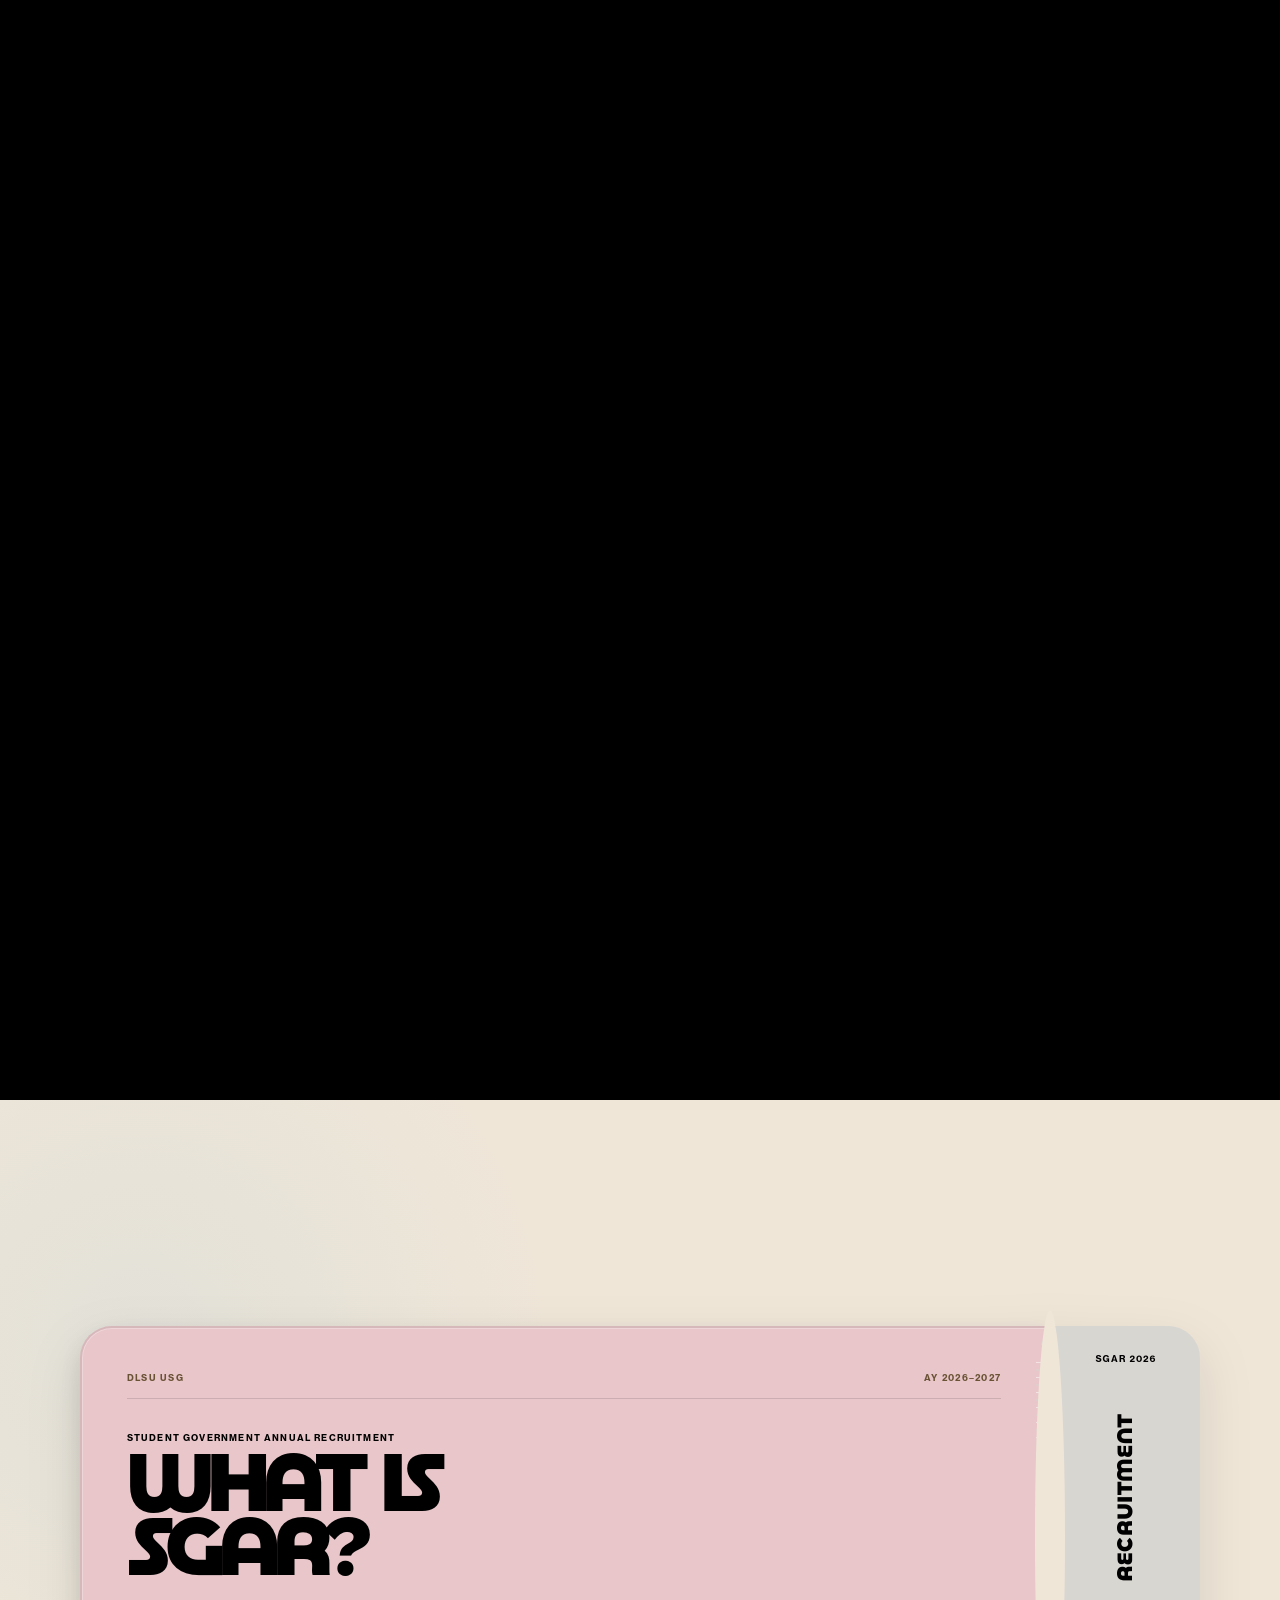
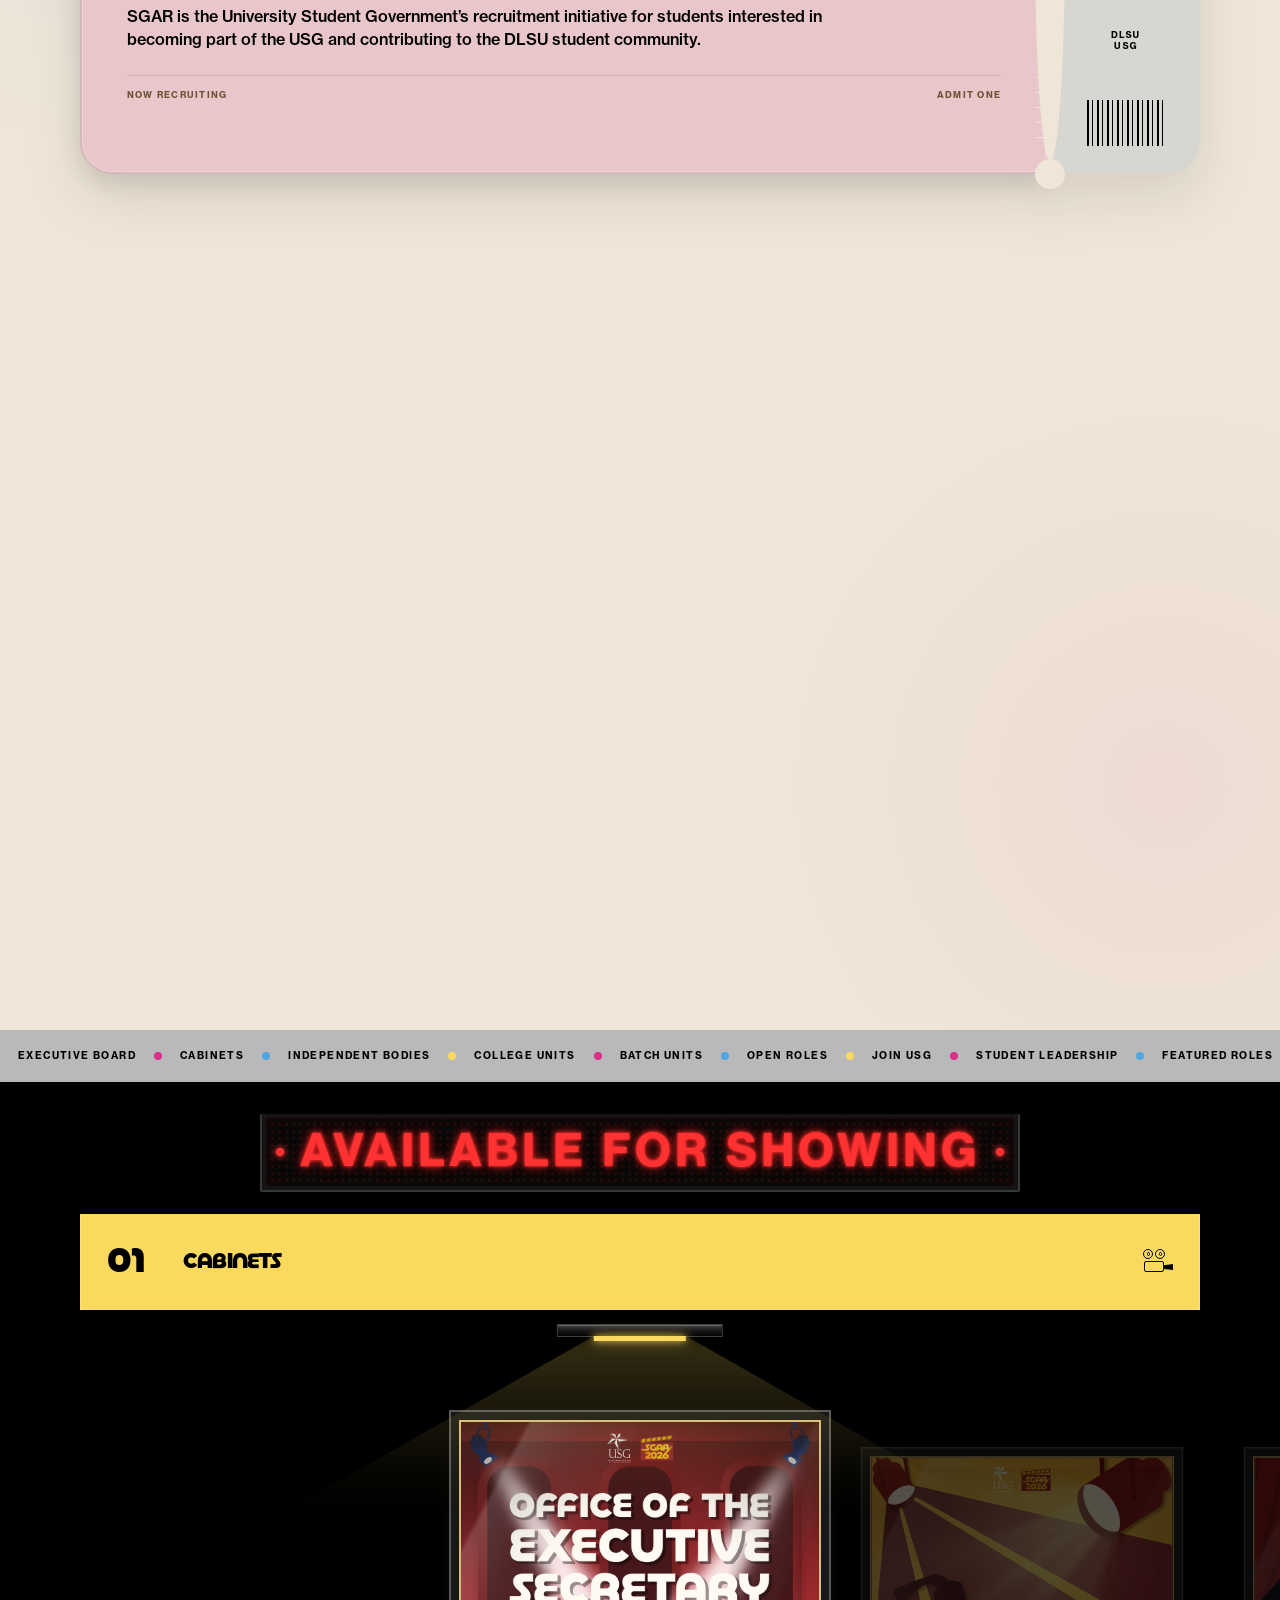
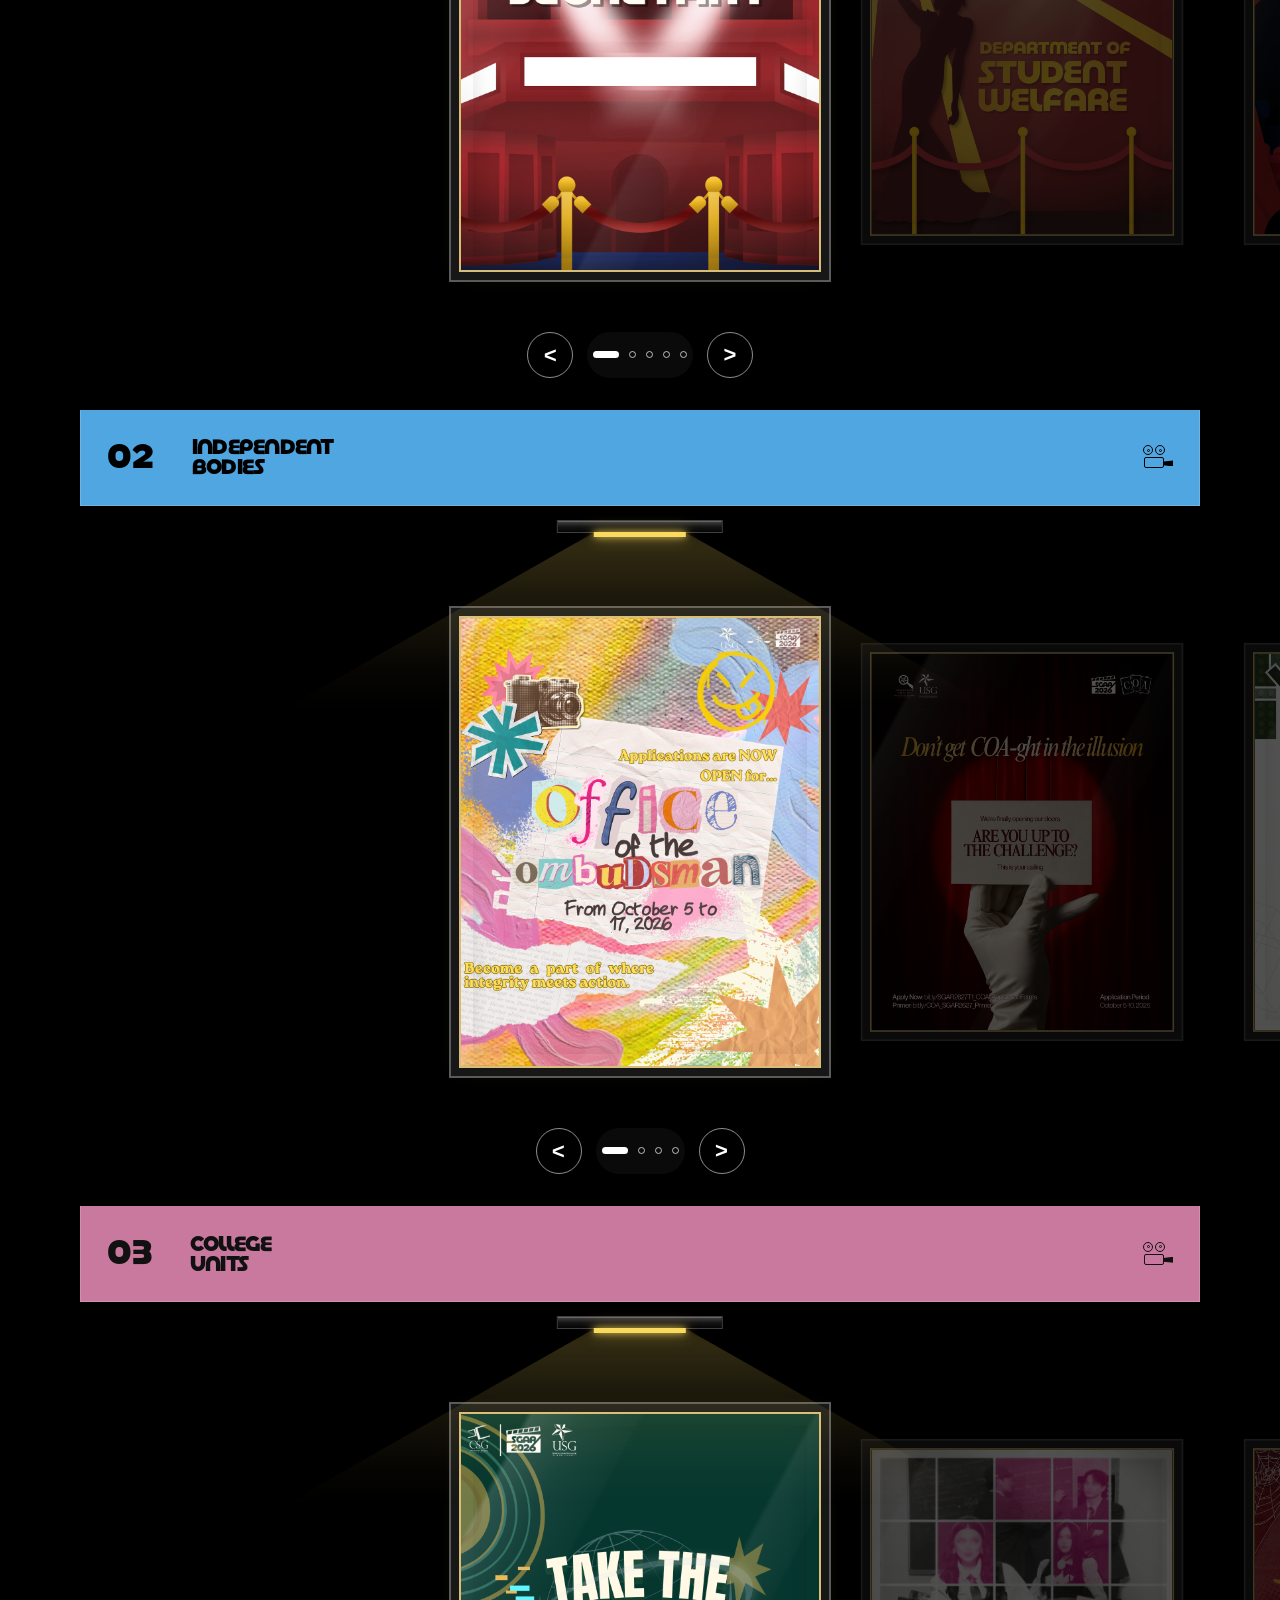
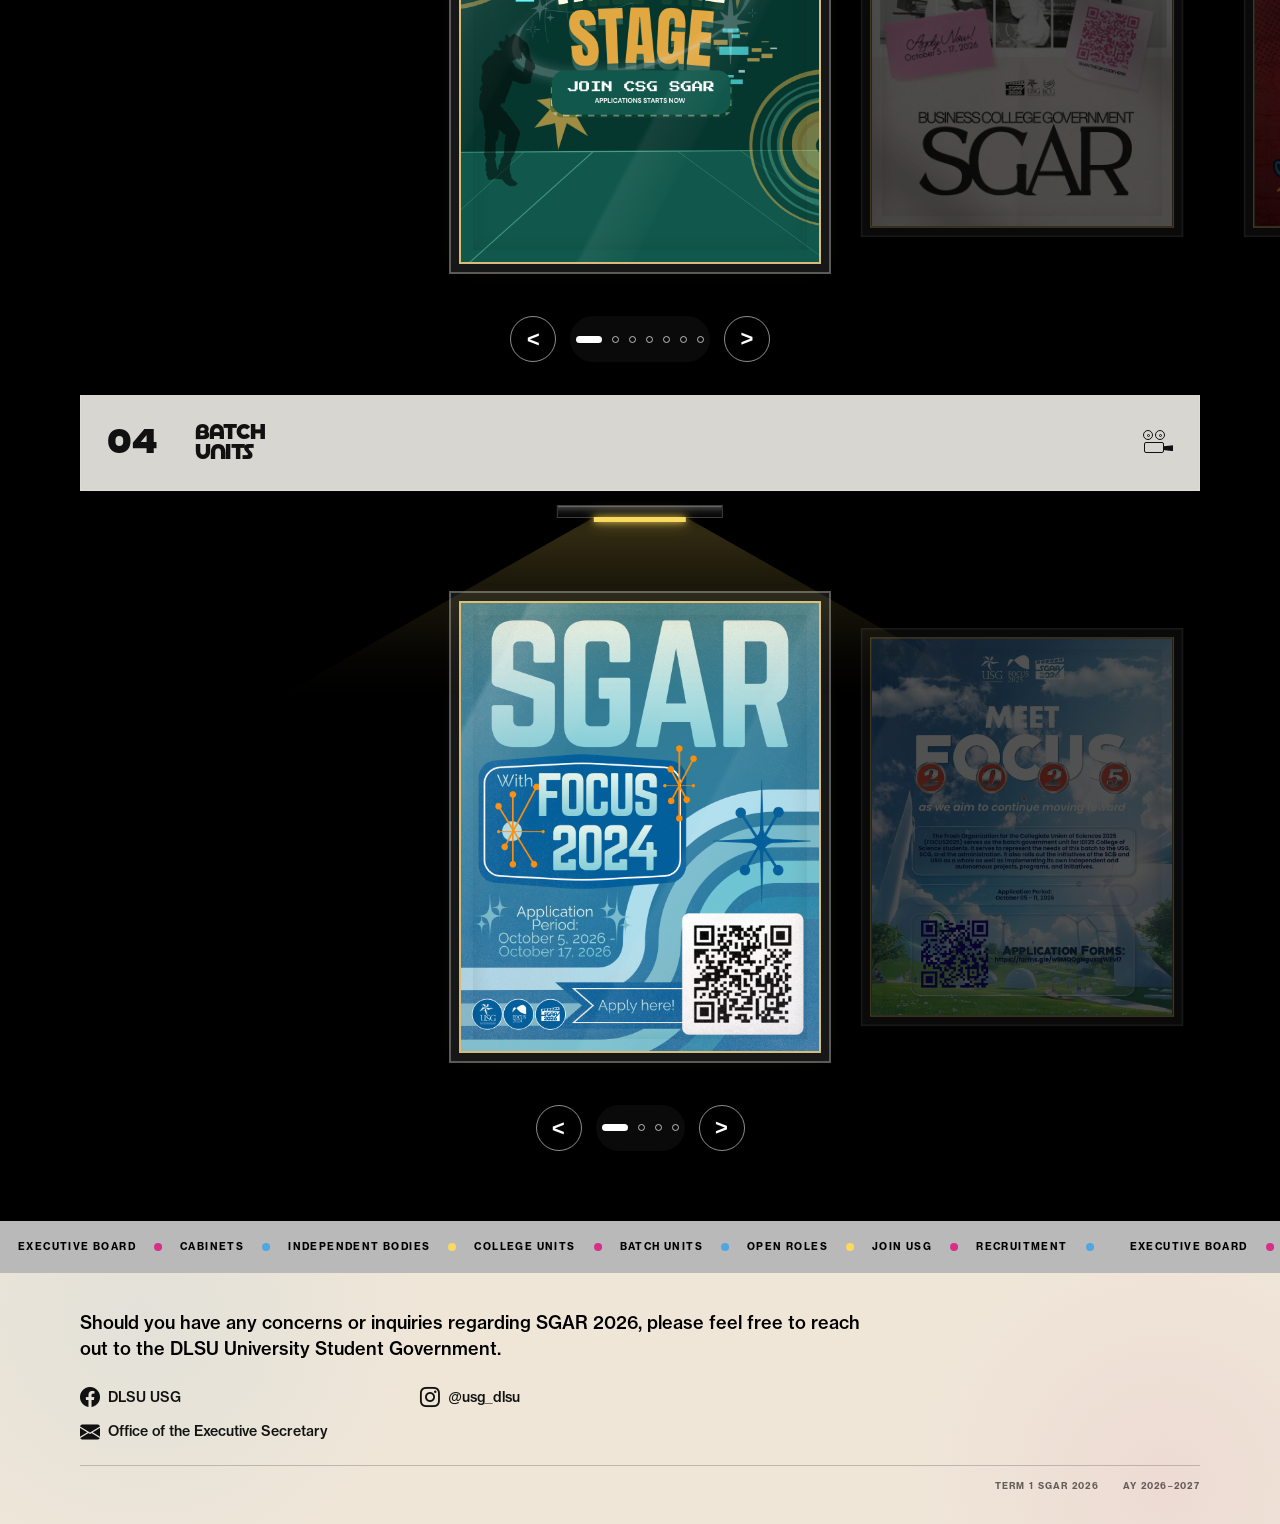
==== commit 64c9dbce: "jud fix" ====
--- a/index.html
+++ b/index.html
@@ -318,6 +318,11 @@
                   <img src="assets/COMELEC_MainPub.png" alt="Poster placeholder" class="featured-poster-img" loading="eager" decoding="async" />
                 </div>
               </article>
+              <article class="featured-card ind-theme-four" data-slide="3" data-unit-key="JUD" role="link" tabindex="0" aria-label="Open unit page for Independent Body 04">
+                <div class="featured-art has-poster">
+                  <img src="assets/JUDICIARY_MainPub.png" alt="Poster placeholder" class="featured-poster-img" loading="eager" decoding="async" />
+                </div>
+              </article>
             </div>
           </div>
 
